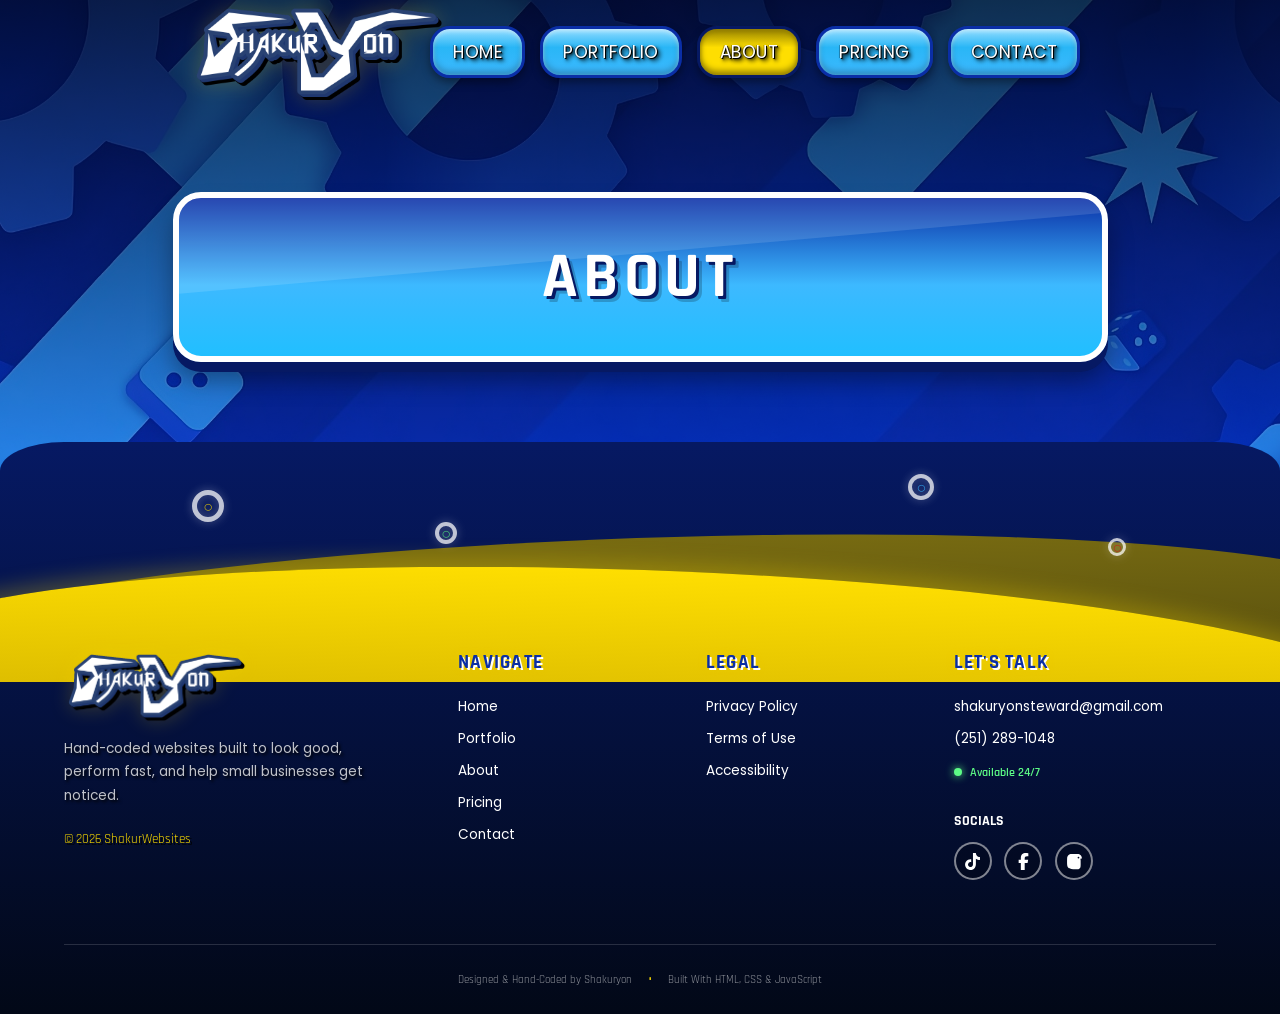
==== public/about/index.html @ 0f4ccbc7 "Merge branch 'codespace-redesigned-telegram-rjvxp4p576x3pp4q' into codespace-didactic-sniffle-qwgxp7" ====
<!DOCTYPE html>
<html lang="en">
<head>
    <meta charset="UTF-8">
    <meta name="viewport" content="width=device-width, initial-scale=1.0">
    <title>About Shak | ShakurWebsites</title>
    <meta name="description" content="Web business owned by Shakuryon 'Shak' Steward. Alabamian web developer with 5+ Years of Experience developing Front-End / Back-End Development. Contact today for personalized service.">
    <!-- Heading Font -->
     <link rel="stylesheet" href="https://fonts.googleapis.com/css2?family=Rajdhani%3Awght%40400%3B500%3B600%3B700&display=swap&utm_source=chatgpt.com">
    <!-- Body Font -->
     <link rel="stylesheet" href="https://fonts.googleapis.com/css2?family=Poppins%3Awght%40300%3B400%3B500%3B600%3B700&display=swap&utm_source=chatgpt.com">
    <!-- Tertiary Font -->
     <link href="https://fonts.googleapis.com/css2?family=Press+Start+2P&display=swap" rel="stylesheet">

    <!-- Styles -->
    <link rel="stylesheet" href="../styles.css">
    <link rel="stylesheet" href="../media.css">

    <!-- Miscellaneous -->
     <link rel="icon" href="./assets/s_logo.png">
</head>
<body>
    <div id="navbarSection">
        <div id="navbarCont" class="navbar-container">
            <div class="left-side-container">
                <div class="logo">
                    <img src="../assets/Shak-Logo.png" alt="Soul Calibur 2 styled font logo, spelling Shakuryon.">
                </div>
            </div>

            <div class="right-side-container">
                <nav>
                    <ul class="nav-links">
                        <li><a href="../">Home</a></li>
                        <li><a href="#">Portfolio</a></li>
                        <li><a href="./" class="current-nav">About</a></li>
                        <li><a href="../pricing/">Pricing</a></li>
                        <li><a href="../contact">Contact</a></li>
                    </ul>
                </nav>
            </div>
        </div>
    </div>

    <!-- ==== Title Section (For Sub-Sections) ==== -->

    <div id="titleSection">
        <div class="title-container">
            <div class="title-box">
                <h1>About</h1>
            </div>
        </div>
    </div>


<!-- =========================
     ABOUT SECTION
<!-- ==== Footer Section ==== -->

<div id="footerSection">

    <!-- ==== Decorative Green Hill Landscape ==== -->

    <div class="footer-landscape" aria-hidden="true">

        <div class="footer-hill hill-back"></div>
        <div class="footer-hill hill-front"></div>

        <div class="footer-ring ring-one">○</div>
        <div class="footer-ring ring-two">○</div>
        <div class="footer-ring ring-three">○</div>
        <div class="footer-ring ring-four">○</div>

    </div>


    <div class="footer-container">


        <!-- ==== Footer Brand ==== -->

        <div class="footer-brand">

            <div class="footer-logo">

                <img
                    src="../assets/Shak-Logo.png"
                    alt="Shakuryon logo"
                >

            </div>

            <div class="footer-brand-text">

                <p>
                    Hand-coded websites built to look good,
                    perform fast, and help small businesses
                    get noticed.
                </p>

            </div>

            <div class="footer-copyright">

                <span>
                    © 2026 ShakurWebsites
                </span>

            </div>

        </div>


        <!-- ==== Footer Navigation ==== -->

        <div class="footer-navigation">

            <div class="footer-title">
                Navigate
            </div>

            <div class="footer-links">

                <a href="../public/index.html">
                    Home
                </a>

                <a href="#">
                    Portfolio
                </a>

                <a href="#">
                    About
                </a>

                <a href="./pricing/">
                    Pricing
                </a>

                <a href="#">
                    Contact
                </a>

            </div>

        </div>


        <!-- ==== Footer Legal ==== -->

        <div class="footer-legal">

            <div class="footer-title">
                Legal
            </div>

            <div class="footer-links">

                <a href="./privacy-policy/">
                    Privacy Policy
                </a>

                <a href="./terms-of-use/">
                    Terms of Use
                </a>

                <a href="./accessibility/">
                    Accessibility
                </a>

            </div>

        </div>


        <!-- ==== Footer Contact ==== -->

        <div class="footer-contact">

            <div class="footer-title">
                Let's Talk
            </div>

            <div class="footer-contact-info">

                <a href="mailto:shakuryonsteward@gmail.com">
                    shakuryonsteward@gmail.com
                </a>

                <a href="tel:+12512891048">
                    (251) 289-1048
                </a>

                <span class="footer-availability">
                    Available 24/7
                </span>

            </div>


            <!-- ==== Socials ==== -->

            <div class="footer-social-title">
                Socials
            </div>

            <div class="footer-socials">

                <a
                    href="#"
                    aria-label="TikTok"
                    class="footer-social"
                >
                    <svg
                        xmlns="http://www.w3.org/2000/svg"
                        viewBox="0 0 448 512"
                        aria-hidden="true"
                    >
                        <path
                            fill="currentColor"
                            d="M448.5 209.9c-44 .1-87-13.6-122.8-39.2l0 178.7c0 33.1-10.1 65.4-29 92.6s-45.6 48-76.6 59.6-64.8 13.5-96.9 5.3-60.9-25.9-82.7-50.8-35.3-56-39-88.9 2.9-66.1 18.6-95.2 40-52.7 69.6-67.7 62.9-20.5 95.7-16l0 89.9c-15-4.7-31.1-4.6-46 .4s-27.9 14.6-37 27.3-14 28.1-13.9 43.9 5.2 31 14.5 43.7 22.4 22.1 37.4 26.9 31.1 4.8 46-.1 28-14.4 37.2-27.1 14.2-28.1 14.2-43.8l0-349.4 88 0c-.1 7.4 .6 14.9 1.9 22.2 3.1 16.3 9.4 31.9 18.7 45.7s21.3 25.6 35.2 34.6c19.9 13.1 43.2 20.1 67 20.1l0 87.4z"
                        />
                    </svg>
                </a>


                <a
                    href="#"
                    aria-label="Facebook"
                    class="footer-social"
                >
                    <svg
                        xmlns="http://www.w3.org/2000/svg"
                        viewBox="0 0 320 512"
                        aria-hidden="true"
                    >
                        <path
                            fill="currentColor"
                            d="M80 299.3l0 212.7 116 0 0-212.7 86.5 0 18-97.8-104.5 0 0-34.6c0-51.7 20.3-71.5 72.7-71.5 16.3 0 29.4 .4 37 1.2l0-88.7C291.4 4 256.4 0 236.2 0 129.3 0 80 50.5 80 159.4l0 42.1-66 0 0 97.8 66 0z"
                        />
                    </svg>
                </a>


                <a
                    href="#"
                    aria-label="Instagram"
                    class="footer-social"
                >
                    <svg
                        xmlns="http://www.w3.org/2000/svg"
                        viewBox="0 0 448 512"
                        aria-hidden="true"
                    >
                        <path
                            fill="currentColor"
                            d="M224.3 141a115 115 0 1 0 -.6 230 115 115 0 1 0 .6-230zm-.6 40.4a74.6 74.6 0 1 1 .6 149.2 74.6 74.6 0 1 1 -.6-149.2zm93.4-45.1a26.8 26.8 0 1 1 53.6 0 26.8 26.8 0 1 1 -53.6 0zm129.7 27.2c-1.7-35.9-9.9-67.7-36.2-93.9-26.2-26.2-58-34.4-93.9-36.2-37-2.1-147.9-2.1-184.9 0-35.8 1.7-67.6 9.9-93.9 36.1s-34.4 58-36.2 93.9c-2.1 37-2.1 147.9 0 184.9 1.7 35.9 9.9 67.7 36.2 93.9s58 34.4 93.9 36.2c37 1.7 67.7 9 93.9 9s102.7 2.6 132.1-9c19.6-7.8 34.7-22.9 42.6-42.6 11.7-29.5 9-99.5 9-132.1s2.7-102.7-9-132.1z"
                        />
                    </svg>
                </a>

            </div>

        </div>

    </div>


    <!-- ==== Footer Bottom ==== -->

    <div class="footer-bottom">

        <span>
            Designed & Hand-Coded by Shakuryon
        </span>

        <span class="footer-bottom-divider">
            •
        </span>

        <span>
            Built With HTML, CSS & JavaScript
        </span>

    </div>

</div>
    <script src="../index.js"></script> 
</body>
</html>
---- public/styles.css ----
:root {
    --theme-color: #0A2EA6;
    --dark-theme-color: #061963;
    --secondary-theme-color: #5dfb86;
    --secondary-dark-color: #001a07;
    --tertiary-theme-color: #d12120;
    --tertiary-dark-color: #420000;

    --bg-gradient1: rgba(0, 9, 44, 0.829);
    --bg-gradient2: rgba(0, 48, 204, 0.55);
    --bg-gradient3: rgba(0, 48, 204, 0.55);
    --bg-gradientGreen: #5dfb877a;
    --bg-gradientRed: #d12020c9;

    --accent-color: #3DB9FF;

    --hover-color: #fede01;
    --hover-sec-color: #948000;

    --mono-color: white;
    --ohno-color: black;

    --light-highlight-color: rgba(255,255,255,0.15);
    --dark-highlight-color: rgba(0,0,0,0.45);
    --card-bg-color: rgba(10,46,166,0.12);

    --font-heading: "Rajdhani", sans-serif;
    --font-body: "Poppins", sans-serif;
    --font-tertiary: "Press Start 2P", system-ui
}

/* Creating a custom scrollbar  */
/* ===== Scrollbar CSS ===== */
  /* Firefox */
  * {
    scrollbar-width: auto;
    scrollbar-color: var(--theme-color) var(--mono-color);
  }

  /* Chrome, Edge, and Safari */
  *::-webkit-scrollbar {
    width: 16px;
  }

  *::-webkit-scrollbar-track {
    background: var(--mono-color);
  }

  *::-webkit-scrollbar-thumb {
    background-color: var(--theme-color);
    border-radius: 10px;
    border: 3px solid var(--mono-color);
  }

*, *::before, *::after {
    box-sizing: border-box;
}

html, body {
    margin: 0;

}

/* ==== Fonts & Background(s) ==== */
h1, h2, h3 {
    font-family: var(--font-heading);
}

a {text-decoration: none;}
body {
    /* background-color: var(--secondary-color); */
    background: 
        linear-gradient(var(--bg-gradient1), var(--bg-gradient2), var(--bg-gradient3)),
        url('./assets/sonicBG.jpeg') center/cover;
    background-repeat: no-repeat;
    background-attachment: fixed;
    color: var(--mono-color);
}


/* Green Gradient Background on Hover */
body::before { 
    content: "";
    position: fixed; 
    inset: 0; 
    background: linear-gradient(
        var(--bg-gradient1),
        var(--bg-gradient1), 
        var(--bg-gradientGreen)),
        url('./assets/sonicBG.jpeg') center/cover;
    opacity: 0;
    background-repeat: no-repeat;
    background-attachment: fixed;
    transition: opacity 0.5s ease-in-out;
    pointer-events: none; 
    z-index: -1; 
}

/* Red Gradient Background on Hover */
body::after {
    content: "";
    position: fixed; 
    inset: 0; 
    background: linear-gradient(
        var(--bg-gradient1),
        var(--bg-gradient1), 
        var(--bg-gradientRed)),
        url('./assets/sonicBG.jpeg') center/cover;
    opacity: 0;
    background-repeat: no-repeat;
    background-attachment: fixed;
    transition: opacity 0.5s ease-in-out;
    pointer-events: none; 
    z-index: -1; 
}

body,footer {font-family: var(--font-body);}

hr {
    width: 70%;
}
/* ==== Nav-bar ==== */
.dropdown {
    float: left;
    overflow: hidden;

}

#navbarSection {
    position: sticky;
    top: 0;
    opacity: 1;
    z-index: 10;
    width: 100%; 
}

#navbarCont {
    transition: all 0.4s ease;
}

#navbarCont.scrolled {
    background-color: var(--dark-theme-color);
    border-radius: 0px 0px 12px 12px;
    padding: 0.25rem 0rem;
    border: 3px solid var(--accent-color);
    border-top: none; 
     
}


.navbar-container {
    top: 0px;
    display: flex;
    align-items: center;
    justify-content: center;
    z-index: 10;
    position: absolute;
    width: 100%;
}



.left-side-container {
    width: 20%;
}

.left-side-container .logo {
    height: 100px;
    width: 260px;
    display: flex;
    align-items: left;
    filter:
        drop-shadow(3px 3px 0 #000)
        drop-shadow(0 0 10px rgba(254,222,1,0.2));
}

.dropdown svg {
    transition: transform 0.3s ease;
}

.dropdown-content {
    visibility: hidden; 
    opacity: 0; 
    position: absolute;
    background-color: var(--ohno-color);
    box-shadow: 0px 8px 16px 0px rgba(0,0,0,0.2);
    z-index: 2;
    padding: 1rem;
    border-radius: 2px;
    margin: 1rem 0.1rem 0rem 0rem;
    display: flex;
    flex-direction: column;
    transition: opacity 0.3s ease, visibility 0.3s ease;
}

.dropdown-content li {
    float: none; 
    text-decoration: none;
    display: block;
    text-align: left;
    font-size: 1.2rem;
}

.dropdown:hover .dropdown-content {
    opacity: 1;
    visibility: visible;
}

.dropdown:hover svg {
    transform: rotate(180deg);
}

.nav-links {
    list-style: none;
    display: flex;
    gap: 25px;
    padding: 10px;
}

.nav-links a {
    color: var(--mono-color);
    position: relative;
    isolation: isolate; 
    overflow: hidden;
    display: block;
    text-decoration: none;
    font-size: 18px;
    text-transform: uppercase;
    text-shadow:     
        -1px 0 0 rgba(0, 0, 0, 0.25),   /* faint left shadow, keeps it grounded */
        1px 1px 0 rgb(0, 0, 0),  /* fills in the "boldness" illusion */
        2px 2px 2px rgba(0, 0, 0, 0.6),
        3px 3px 4px rgb(0, 0, 0); /* the big rightward lean/drop */
    letter-spacing: 0.5px;
    padding: 12px 26px;
    border-radius: 20px;
    background: linear-gradient(180deg, #93ddff 0%, #29B6F6 40%, var(--accent-color) 100%);
    cursor: pointer;
    box-shadow: 
        inset 0 2px 4px rgba(255, 255, 255, 0.5),
        inset 0 -4px 6px rgba(0, 0, 0, 0.25),
        0 4px 8px rgba(0, 0, 0, 0.4);
    border: 3px solid var(--theme-color);
    transition: all 0.4s ease-in-out;
}

.nav-links a.current-nav {
    border: var(--hover-sec-color);
    background: linear-gradient(180deg, var(--hover-sec-color) 0%, var(--hover-color) 40%, var(--hover-color) 100%);
    color: var(--mono-color);
    border-radius: 20px;
    box-shadow: 
        inset 0 2px 4px var(--hover-sec-color),
        inset 0 -4px 6px var(--hover-sec-color),
        0 4px 8px rgba(0, 0, 0, 0.4);
    border: 3px solid var(--dark-theme-color);
}

.nav-links a::before {
    content: '';
    position: absolute; 
    inset: 0;
    z-index: -1; 
    border-radius: inherit;
    background: linear-gradient(180deg, var(--bg-gradientGreen) 0%, var(--accent-color) 40%, var(--secondary-theme-color) 100%);
    transition: all 0.4s ease-in-out;
    opacity: 0;
}

.nav-links a::after {
    content: '';
    position: absolute; 
    inset: 0; 
    z-index: -1; 
    border-radius: inherit;
    background: linear-gradient(180deg, #4184ff79 0%, var(--tertiary-theme-color) 90%, var(--tertiary-theme-color) 100%);
    transition: all 0.4s ease-in-out;
    opacity: 0;
}

.nav-links a:hover {
    background-color: var(--hover-color);
    border: var(--hover-sec-color);
    background: linear-gradient(180deg, #ffe4aa 0%, var(--hover-color) 40%, #fff780 100%);
    color: var(--mono-color);
    border-radius: 20px;
    box-shadow: 
        inset 0 2px 4px var(--hover-sec-color),
        inset 0 -4px 6px var(--hover-sec-color),
        0 4px 8px rgba(0, 0, 0, 0.4);
    border: 3px solid var(--mono-color);
}

/* ==== Hero Section ==== */
#heroSection {
    padding-top: 12rem;
}

.hero-container {
    display: flex; 
    flex-direction: row;
    justify-content: center;
    align-items: center;
    gap: 5rem;
    width: 100%;
    height: 70vh;
}

.hero-container:has(.Lbanner-set .banner:hover) .hero-frame {
    filter: drop-shadow(0 0 25px var(--bg-gradientGreen))    /* Green glow */
             drop-shadow(0 0 45px var(--bg-gradientGreen))
             drop-shadow(8px 8px 15px rgba(0, 0, 0, 0.6));
    transition: filter 0.5s ease-in-out;
}

.hero-container:has(.Rbanner-set .banner:hover) .hero-frame {
    filter: drop-shadow(0 0 25px var(--bg-gradientRed))    /* Green glow */
             drop-shadow(0 0 45px var(--bg-gradientRed))
             drop-shadow(8px 8px 15px rgba(0, 0, 0, 0.6));
    transition: filter 0.5s ease-in-out;
}

.main-hero {
    display: flex; 
    flex-direction: column;
    align-items: center;
    justify-content: center;
    z-index: 2;

}

.hero-frame {    
    filter:
        drop-shadow(0 0 25px rgba(252, 248, 15, 0.815))
        drop-shadow(0 0 45px rgba(65, 175, 248, 0.829))
        drop-shadow(8px 8px 15px rgba(0, 0, 0, 0.6));
    }


.inner-Hframe {
    width: 800px; 
    height: 525px; 
    border: 8px dotted #000;
    clip-path: polygon(
        10% 0%,
        90% 0%,
        85% 100%,
        15% 100%
    );
    background: url('./assets/hero-abstract-bg.svg') top/cover;
    background-repeat: no-repeat;
    overflow: hidden; 
}

.inner-Hframe img {
    width: 100%; 
    height: 100%; 
    object-fit: cover; 
}

.Utagline {
    font-size: 1.8rem;
    cursor: default;
    text-shadow:
        3px 3px 0 #000,
        0 0 20px rgba(255,255,255,.2);
    letter-spacing: 0.15rem; 
    text-transform: uppercase;
}

.Ltagline {
    font-family: var(--font-tertiary);
    color: var(--hover-color);
    font-size: 2.5rem; 
    text-shadow:
        4px 4px 0 #000,
        -2px -2px 0 #000,
        2px -2px 0 #000,
        -2px 2px 0 #000; 
    /* text-transform: uppercase; */
    animation: blinking 1.5s ease-in-out infinite;
    margin-top: 2rem;
    cursor: default; 
}

.banner {
    display: flex; 
    color: #fff;
    font-weight: 600;
    font-size: 1.2rem;
    font-family: var(--font-heading);
    position: relative;
    width: 16rem;
    overflow: hidden;
    height: auto; 
    white-space: nowrap;
    text-align: center; 
    padding: 0.5rem 1.7rem;
    justify-content: center;
    border-radius: 8px; 
    letter-spacing: 0.25rem;
    cursor: pointer; 
    transition: all 0.225s ease-in-out;
    clip-path: polygon(
        5% 0%, 
        100% 0%, 
        95% 100%, 
        0% 100%);

}



.banner::before {
    content: "";
    position: absolute; 
    inset: 2px; 
    z-index: -1;
    width: auto; 
    height: auto; ;
    border-radius: 8px; 
    clip-path: inherit;

}

.Lbanner-set .banner{
    background-color: var(--secondary-theme-color);
    text-shadow: 2px 1px 4px var(--secondary-theme-color);

    clip-path: polygon(
        0% 0%, 
        95% 0%, 
        100% 100%, 
        5% 100%);
}

.Lbanner-set .banner::before {
    background: var(--secondary-dark-color);
    clip-path: inherit;
}

.banner:hover{
    transform: scale(1.40);
    filter: brightness(1.80);
}


.Lbanner-set .banner:hover {
    animation: discoGreen 0.8s ease-in-out infinite;
}

body:has(.Lbanner-set .banner:hover)::before {
    opacity: 1;
}

body:has(.Rbanner-set .banner:hover)::after {
    opacity: 1;
}

body:has(.Lbanner-set .banner:hover) #navbarCont.scrolled {
    border-color: var(--secondary-theme-color);
    background-color: var(--secondary-dark-color);
}

body:has(.Rbanner-set .banner:hover) #navbarCont.scrolled {
    border-color: var(--tertiary-theme-color);
    background-color: var(--tertiary-dark-color);
}

body:has(.Lbanner-set .banner:hover) .nav-links a::before {
    opacity: 1; 
}

body:has(.Rbanner-set .banner:hover) .nav-links a::after {
    opacity: 1; 
}



.Rbanner-set .banner:hover {animation: discoRed 0.8s ease-in-out infinite;}

.Rbanner-set .banner {
    background-color: var(--tertiary-theme-color);
    text-shadow: 2px 1px 4px var(--tertiary-theme-color)}
.Rbanner-set .banner::before {background-color: var(--tertiary-dark-color)}

/* ==== Services Section ==== */

#servicesSection {
    margin-top: 12rem;
    padding-top: 8rem;
    border-top: 30px dotted var(--hover-color); 
    overflow: hidden;
}


.services-container {
    display: flex;
    flex-direction: column;
    align-items: center;
    justify-content: center;
    width: 100%;
}


/* ==== Services Introduction ==== */

.services-content {
    display: flex;
    flex-direction: column;
    align-items: center;
    justify-content: center;
    width: 80%;
    max-width: 1100px;
    text-align: center;
    margin-bottom: 5rem;
}


.services-topper {
    font-family: var(--font-tertiary);
    color: var(--hover-color);
    font-size: 1rem;
    letter-spacing: 0.15rem;
    text-shadow:
        2px 2px 0 #000,
        0 0 10px var(--hover-color);
    margin-bottom: 1rem;
}


.services-title {
    font-family: var(--font-heading);
    font-size: 2rem;
    text-transform: uppercase;
    letter-spacing: 0.15rem;
    text-shadow:
        3px 3px 0 #000,
        0 0 20px rgba(61, 185, 255, 0.5);
}


.services-title h2 {
    margin: 0;
}


.services-text {
    max-width: 850px;
    font-size: 1.3rem;
    line-height: 1.8;
    text-shadow:
        2px 2px 3px #000;
}

.services-text span {
    color: var(--hover-color);
    cursor: help;
    transition: color 0.3s ease-in-out;
}

.cajun-helpbox {
    position: absolute; 
    left: 60%;
    display: block;
    opacity: 0; 

    width: 500px;
    padding: 12px;

    background: var(--ohno-color);
    color: white;
    border-radius: 8px;
    transition: opacity 0.5s ease, visibility 0.5s ease;
}

.services-text span:hover {
    color: var(--tertiary-theme-color);
}

.services-text span:hover .cajun-helpbox {
    opacity: 1;
}

.cajun-helpbox:hover {
    visibility: hidden; 
}

/* ==== Services Cards ==== */

.services-card-group {
    display: flex;
    flex-direction: row;
    flex-wrap: wrap;
    justify-content: center;
    align-items: stretch;
    gap: 2rem;
    width: 90%;
    max-width: 1250px;
}


.services-item {
    display: flex;
    flex: 1 1 320px;
    max-width: 370px;
    min-height: 360px;
    position: relative;
}


.services-link {
    position: relative;
    isolation: isolate;
    overflow: hidden;

    display: flex;
    flex-direction: column;
    align-items: flex-start;
    justify-content: flex-start;

    width: 100%;
    padding: 2rem;

    border: 4px solid var(--accent-color);
    border-radius: 20px;

    background:
        linear-gradient(
            145deg,
            rgba(10, 46, 166, 0.95),
            rgba(6, 25, 99, 0.97)
        );

    box-shadow:
        inset 0 2px 5px rgba(255,255,255,0.35),
        inset 0 -6px 10px rgba(0,0,0,0.35),
        0 8px 20px rgba(0,0,0,0.5);

    transition:
        transform 0.35s ease-in-out,
        border-color 0.35s ease-in-out,
        box-shadow 0.35s ease-in-out;
}


.services-link:hover {
    transform: translateY(-12px) scale(1.025);

    border-color: var(--hover-color);

    box-shadow:
        inset 0 2px 5px rgba(255,255,255,0.4),
        inset 0 -6px 10px rgba(0,0,0,0.35),
        0 0 15px var(--accent-color),
        0 0 35px rgba(61,185,255,0.45),
        0 12px 25px rgba(0,0,0,0.6);
}


/* ==== Card Icon ==== */

.services-icon-wrapper {
    display: flex;
    align-items: center;
    justify-content: center;

    width: 65px;
    height: 65px;

    margin-bottom: 1.5rem;

    border: 3px solid var(--mono-color);
    border-radius: 15px;

    background:
        linear-gradient(
            145deg,
            var(--accent-color),
            var(--theme-color)
        );

    box-shadow:
        inset 0 2px 4px rgba(255,255,255,0.55),
        inset 0 -4px 5px rgba(0,0,0,0.3),
        0 5px 12px rgba(0,0,0,0.45);

    transform: rotate(-4deg);

    transition:
        transform 0.35s ease-in-out,
        background 0.35s ease-in-out;
}


.services-link:hover .services-icon-wrapper {
    transform: rotate(4deg) scale(1.12);

    background:
        linear-gradient(
            145deg,
            var(--hover-color),
            #f6b900
        );
}


.services-icon {
    font-family: var(--font-heading);
    font-size: 2rem;
    font-weight: 700;
    color: var(--mono-color);

    text-shadow:
        2px 2px 0 #000,
        0 0 8px rgba(255,255,255,0.5);
}


/* ==== Card Content ==== */

.services-card-content {
    position: relative;
    z-index: 2;
}


.services-h3 {
    font-size: 1.7rem;
    margin: 0 0 1rem 0;

    text-transform: uppercase;
    letter-spacing: 0.08rem;

    text-shadow:
        3px 3px 0 #000,
        0 0 10px rgba(61,185,255,0.35);
}


.services-item-text {
    font-size: 0.95rem;
    line-height: 1.7;
    margin: 0 0 1.5rem 0;

    text-shadow:
        2px 2px 3px rgba(0,0,0,0.8);
}


.services-fake-link {
    display: inline-block;

    color: var(--hover-color);

    font-family: var(--font-heading);
    font-weight: 700;
    font-size: 1rem;

    letter-spacing: 0.1rem;
    text-transform: uppercase;

    text-shadow:
        2px 2px 0 #000;

    transition:
        transform 0.3s ease,
        color 0.3s ease;
}


.services-link:hover .services-fake-link {
    color: var(--mono-color);
    transform: translateX(8px);
}


/* ==== Card Background Effects ==== */

.services-background {
    position: absolute;
    inset: 0;

    overflow: hidden;

    z-index: -1;

    pointer-events: none;
}


.services-glow {
    position: absolute;

    width: 250px;
    height: 250px;

    right: -100px;
    bottom: -120px;

    border-radius: 50%;

    background:
        radial-gradient(
            circle,
            var(--accent-color),
            transparent 70%
        );

    opacity: 0.25;

    transition:
        transform 0.5s ease,
        opacity 0.5s ease;
}


.services-link:hover .services-glow {
    transform: scale(1.6);
    opacity: 0.5;
}


.services-ring {
    position: absolute;

    width: 180px;
    height: 180px;

    right: -80px;
    top: -80px;

    border: 3px solid var(--secondary-theme-color);
    border-radius: 50%;

    opacity: 0.15;

    transition:
        transform 0.6s ease,
        opacity 0.6s ease;
}


.services-link:hover .services-ring {
    transform: rotate(180deg) scale(1.25);
    opacity: 0.4;
}


/* ==== Sonic-Style Decorative Sparks ==== */

.services-spark {
    position: absolute;

    color: var(--mono-color);

    font-family: var(--font-heading);
    font-weight: 700;

    opacity: 0.4;

    text-shadow:
        0 0 8px var(--accent-color);

    transition:
        transform 0.5s ease,
        opacity 0.5s ease;
}


.spark-one {
    top: 20%;
    right: 15%;
    font-size: 1.4rem;
}


.spark-two {
    bottom: 15%;
    right: 25%;
    font-size: 1rem;
}


.spark-three {
    top: 45%;
    right: 8%;
    font-size: 1.5rem;
}


.services-link:hover .services-spark {
    opacity: 1;
}


.services-link:hover .spark-one {
    transform: translate(8px, -12px) scale(1.3);
}


.services-link:hover .spark-two {
    transform: translate(-8px, 10px) scale(1.5);
}


.services-link:hover .spark-three {
    transform: translate(10px, -5px) scale(1.4);
}


/* ==== Services Button ==== */

.services-button-container {
    display: flex;
    align-items: center;
    justify-content: center;

    margin-top: 4rem;
}


.services-button, .about-button {
    display: block;

    padding: 1rem 2rem;

    color: var(--mono-color);

    font-family: var(--font-heading);
    font-size: 1.2rem;
    font-weight: 700;

    text-transform: uppercase;
    text-decoration: none;
    letter-spacing: 0.12rem;

    border: 3px solid var(--theme-color);
    border-radius: 20px;

    background:
        linear-gradient(
            180deg,
            #93ddff 0%,
            #29B6F6 40%,
            var(--accent-color) 100%
        );

    box-shadow:
        inset 0 2px 4px rgba(255,255,255,0.5),
        inset 0 -4px 6px rgba(0,0,0,0.25),
        0 5px 10px rgba(0,0,0,0.45);

    text-shadow:
        2px 2px 0 #000;

    transition:
        transform 0.3s ease-in-out,

        border-color 0.3s ease-in-out,
        box-shadow 0.3s ease-in-out;
}


.services-button:hover, .about-button:hover {
    transform: scale(1.08);

    border-color: var(--mono-color);

    background:
        linear-gradient(
            180deg,
            #ffe4aa 0%,
            var(--hover-color) 40%,
            #fff780 100%
        );

    box-shadow:
        inset 0 2px 4px var(--hover-sec-color),
        inset 0 -4px 6px var(--hover-sec-color),
        0 0 15px var(--accent-color),
        0 6px 15px rgba(0,0,0,0.5);
}

/* ==== Performance Section ==== */

#performanceSection {
    margin-top: 10rem;
    padding: 6rem 0rem;
    overflow: hidden;
}


.performance-container {
    display: flex;
    flex-direction: row;
    justify-content: center;
    align-items: center;

    gap: 6rem;

    width: 90%;
    max-width: 1400px;

    margin: 0 auto;
}


/* ==== Performance Stats / Image ==== */

.performance-stats-group {
    display: flex;
    flex-direction: column;
    align-items: center;
    justify-content: center;

    flex: 1;

    min-width: 0;
}


.performance-stats {
    display: flex;
    flex-direction: row;
    justify-content: center;
    align-items: stretch;

    width: 100%;

    margin-bottom: 2rem;
}


.performance-stat {
    display: flex;
    flex-direction: column;
    align-items: center;
    justify-content: center;

    flex: 1;

    padding: 1rem;

    border-right: 2px solid var(--accent-color);

    text-align: center;
}


.performance-stat:last-child {
    border-right: none;
}


.performance-number {
    font-family: var(--font-heading);

    font-size: 2rem;
    font-weight: 700;

    color: var(--hover-color);

    text-shadow:
        3px 3px 0 #000,
        0 0 12px var(--hover-color);
}


.performance-desc {
    margin-top: 0.3rem;

    font-size: 0.75rem;
    font-weight: 600;

    letter-spacing: 0.08rem;

    text-transform: uppercase;

    text-shadow:
        2px 2px 3px #000;
}


/* ==== Performance Screenshot ==== */

.performance-picture {
    position: relative;

    width: 100%;
    max-width: 630px;

    padding: 10px;

    background:
        linear-gradient(
            135deg,
            var(--accent-color),
            var(--theme-color),
            var(--secondary-theme-color)
        );

    clip-path: polygon(
        4% 0%,
        96% 0%,
        100% 6%,
        100% 94%,
        96% 100%,
        4% 100%,
        0% 94%,
        0% 6%
    );

    filter:
        drop-shadow(0 0 15px rgba(61,185,255,0.5))
        drop-shadow(8px 8px 12px rgba(0,0,0,0.6));

    transition:
        transform 0.4s ease-in-out,
        filter 0.4s ease-in-out;
}


.performance-picture:hover {
    transform: scale(1.025);

    filter:
        drop-shadow(0 0 20px var(--secondary-theme-color))
        drop-shadow(0 0 40px rgba(61,185,255,0.5))
        drop-shadow(10px 10px 15px rgba(0,0,0,0.7));
}


.performance-picture img {
    display: block;

    width: 100%;
    height: auto;

    object-fit: cover;

    border: 4px solid #000;

    clip-path: inherit;
}


/* ==== Screenshot Overlay ==== */

.performance-picture-overlay {
    position: absolute;

    left: 30px;
    bottom: 25px;

    padding: 0.5rem 1rem;

    font-family: var(--font-tertiary);
    font-size: 0.65rem;

    color: var(--mono-color);

    background-color: rgba(0,0,0,0.8);

    border: 2px solid var(--secondary-theme-color);

    box-shadow:
        0 0 10px rgba(93,251,134,0.6);

    opacity: 0;

    transform: translateY(10px);

    transition:
        opacity 0.3s ease,
        transform 0.3s ease;
}


.performance-picture:hover .performance-picture-overlay {
    opacity: 1;

    transform: translateY(0);
}


/* ==== Performance Content ==== */

.performance-content {
    display: flex;
    flex-direction: column;

    align-items: flex-start;
    justify-content: center;

    flex: 1;

    max-width: 600px;
}


.performance-topper {
    font-family: var(--font-tertiary);

    color: var(--hover-color);

    font-size: 1rem;

    letter-spacing: 0.15rem;

    text-shadow:
        2px 2px 0 #000,
        0 0 10px var(--hover-color);

    margin-bottom: 1rem;
}


.performance-title {
    font-family: var(--font-heading);

    font-size: 2rem;

    line-height: 1.1;

    text-transform: uppercase;

    letter-spacing: 0.1rem;

    text-shadow:
        3px 3px 0 #000,
        0 0 20px rgba(61,185,255,0.4);
}


.performance-title h2 {
    margin: 0;
}


.performance-highlight {
    display: block;

    color: var(--secondary-theme-color);

    text-shadow:
        3px 3px 0 #000,
        0 0 15px rgba(93,251,134,0.55);
}


.performance-text {
    margin-top: 1.5rem;

    font-size: 1.3rem;

    line-height: 1.8;

    text-shadow:
        2px 2px 3px #000;
}


/* ==== Performance List ==== */

.performance-list {
    display: flex;
    flex-direction: column;

    width: 100%;

    margin-top: 1.5rem;

    gap: 1rem;
}


.performance-list-item {
    display: flex;
    flex-direction: row;

    align-items: center;

    gap: 1rem;

    padding: 1rem;

    background:
        linear-gradient(
            90deg,
            rgba(10,46,166,0.7),
            rgba(6,25,99,0.4)
        );

    border-left: 4px solid var(--accent-color);

    box-shadow:
        0 4px 10px rgba(0,0,0,0.35);

    transition:
        transform 0.3s ease-in-out,
        border-color 0.3s ease-in-out,
        background 0.3s ease-in-out;
}


.performance-list-item:hover {
    transform: translateX(10px);

    border-color: var(--secondary-theme-color);

    background:
        linear-gradient(
            90deg,
            rgba(93,251,134,0.3),
            rgba(6,25,99,0.5)
        );

    box-shadow:
        0 0 15px rgba(93,251,134,0.25);
}


.performance-list-item p {
    margin: 0;

    font-size: 0.9rem;

    line-height: 1.5;

    text-shadow:
        2px 2px 3px #000;
}


/* ==== Performance Icons ==== */

.performance-icon {
    display: flex;

    align-items: center;
    justify-content: center;

    flex-shrink: 0;

    width: 45px;
    height: 45px;

    border: 2px solid var(--accent-color);

    border-radius: 50%;

    color: var(--hover-color);

    font-family: var(--font-heading);

    font-size: 1.4rem;
    font-weight: 700;

    background:
        radial-gradient(
            circle,
            var(--theme-color),
            var(--dark-theme-color)
        );

    box-shadow:
        inset 0 2px 4px rgba(255,255,255,0.25),
        0 0 10px rgba(61,185,255,0.35);

    transition:
        transform 0.3s ease-in-out,
        border-color 0.3s ease-in-out;
}


.performance-list-item:hover .performance-icon {
    transform: rotate(360deg) scale(1.1);

    border-color: var(--secondary-theme-color);
}


/* ==== Performance Button ==== */

.performance-button-container {
    display: flex;

    margin-top: 2rem;
}


.performance-button {
    display: block;

    padding: 1rem 2rem;

    color: var(--mono-color);

    font-family: var(--font-heading);

    font-size: 1.2rem;
    font-weight: 700;

    text-decoration: none;
    text-transform: uppercase;

    letter-spacing: 0.1rem;

    border: 3px solid var(--bg-gradientGreen);

    border-radius: 20px;

    background:
        linear-gradient(
            180deg,
            var(--secondary-theme-color),
            var(--bg-gradientGreen)
        );

    box-shadow:
        inset 0 2px 4px rgba(255,255,255,0.5),
        inset 0 -4px 6px rgba(0,0,0,0.3),
        0 5px 10px rgba(0,0,0,0.45);

    text-shadow:
        2px 2px 0 #000;

    transition:
        transform 0.3s ease-in-out,
        filter 0.3s ease-in-out,
        border-color 0.3s ease-in-out,
        background 0.3s ease-in-out;

}


.performance-button:hover {
    transform: scale(1.08);

    border-color: var(--mono-color);

    background:
        linear-gradient(
            180deg,
            #ffe4aa 0%,
            var(--hover-color) 40%,
            #fff780 100%
        );
    box-shadow:
        inset 0 2px 4px rgba(255,255,255,0.6),
        inset 0 -4px 6px rgba(0,0,0,0.35),
        0 0 15px var(--secondary-theme-color),
        0 6px 15px rgba(0,0,0,0.5);
}

/* ==== Pricing Section ==== */

#pricingSection {
    position: relative;
    padding-top: 8rem;

    overflow: hidden;
}


/* ==== Main Container ==== */

.pricing-container {
    display: flex;
    flex-direction: column;

    width: 90%;
    max-width: 1300px;

    margin: 0 auto;
}


/* ==== Pricing Header ==== */

.pricing-content {
    display: flex;
    flex-direction: row;

    align-items: center;
    justify-content: center;
    text-align: center; 
    gap: 3rem;

    margin-bottom: 4rem;
}


.pricing-heading {
    display: flex;
    flex-direction: column;

    max-width: 750px;
}


.pricing-topper {
    margin-bottom: 1rem;
    font-family: var(--font-tertiary);
    font-size: 1rem;

    letter-spacing: 0.15rem;

    color: var(--hover-color);

    text-shadow:
        2px 2px 0 #000,
        0 0 12px var(--hover-color);
}


.pricing-title {
    font-family: var(--font-heading);

    font-size: 2rem;

    line-height: 1.1;

    text-transform: uppercase;

    letter-spacing: 0.08rem;

    text-shadow:
        3px 3px 0 #000,
        0 0 15px rgba(255,0,0,0.25);
}


.pricing-title h2 {
    margin: 0;
}


.pricing-highlight {
    display: block;

    color: var(--tertiary-theme-color);

    text-shadow:
        3px 3px 0 #000,
        0 0 15px var(--tertiary-theme-color);
}


.pricing-text {
    margin-top: 1.5rem;

    max-width: 700px;

    font-size: 1.3rem;

    line-height: 1.8;

    text-shadow:
        2px 2px 3px #000;
}



/* ==== Card Group ==== */

.pricing-card-group {
    display: flex;
    flex-direction: row;

    align-items: stretch;
    justify-content: center;

    gap: 3rem;

    width: 100%;
}


/* ==== Individual Cards ==== */

.pricing-card {
    position: relative;

    display: flex;
    flex-direction: column;

    flex: 1;

    padding: 3rem 2.5rem;

    min-width: 0;

    overflow: hidden;

    border: 3px solid;

    background:
        linear-gradient(
            145deg,
            rgba(10,46,166,0.95),
            rgba(3,16,68,0.98)
        );

    box-shadow:
        8px 8px 0 rgba(0,0,0,0.6),
        inset 0 0 30px rgba(0,0,0,0.25);

    transition:
        transform 0.4s ease,
        box-shadow 0.4s ease,
        border-color 0.4s ease;
}


.pricing-card:hover {
    transform:
        translateY(-12px);

    box-shadow:
        10px 18px 0 rgba(0,0,0,0.55),
        0 0 25px rgba(255,220,50,0.2),
        inset 0 0 30px rgba(0,0,0,0.2);
}


/* ==== Free Card ==== */

.free-card {
    border-color: var(--mono-color);

    background:
        linear-gradient(
            145deg,
            rgba(25,25,30,0.95),
            rgba(5,5,10,0.98)
        );
}


.free-card:hover {
    border-color: var(--hover-color);
}


/* ==== Maintenance Card ==== */

.maintenance-card {
    border-color: var(--tertiary-theme-color);

    background:
        linear-gradient(
            145deg,
            rgba(166,15,20,0.95),
            rgba(65,4,8,0.98)
        );

    box-shadow:
        8px 8px 0 rgba(0,0,0,0.6),
        0 0 20px rgba(255,0,0,0.2),
        inset 0 0 35px rgba(0,0,0,0.25);
}


.maintenance-card:hover {
    border-color: var(--hover-color);

    box-shadow:
        10px 18px 0 rgba(0,0,0,0.55),
        0 0 25px rgba(255,220,50,0.4),
        0 0 50px rgba(255,0,0,0.25),
        inset 0 0 30px rgba(0,0,0,0.2);
}


/* ==== Popular Ribbon ==== */

.popular-ribbon {
    position: absolute;

    top: 25px;
    right: -45px;

    width: 170px;

    padding: 0.5rem 0;

    text-align: center;

    font-family: var(--font-heading);

    font-size: 0.7rem;
    font-weight: 700;

    letter-spacing: 0.08rem;

    color: #000;

    background-color: var(--hover-color);

    box-shadow:
        0 3px 8px rgba(0,0,0,0.5);

    transform: rotate(45deg);

    z-index: 5;
}


.popular-ribbon span {
    text-shadow:
        none;
}


/* ==== Sparkles ==== */

.sparkle {
    position: absolute;

    color: var(--hover-color);

    font-size: 1.5rem;

    text-shadow:
        0 0 10px var(--hover-color);

    animation:
        pricingSparkle 2s ease-in-out infinite;
}


.sparkle-one {
    top: 15%;
    right: 8%;

    animation-delay: 0s;
}


.sparkle-two {
    top: 38%;
    right: 5%;

    font-size: 0.9rem;

    animation-delay: 0.4s;
}


.sparkle-three {
    bottom: 25%;
    left: 7%;

    font-size: 1rem;

    animation-delay: 0.8s;
}


.sparkle-four {
    bottom: 12%;
    right: 15%;

    font-size: 0.8rem;

    animation-delay: 1.2s;
}


@keyframes pricingSparkle {

    0%,
    100% {
        opacity: 0.35;

        transform:
            scale(0.8)
            rotate(0deg);
    }

    50% {
        opacity: 1;

        transform:
            scale(1.35)
            rotate(180deg);
    }
}


/* ==== Package ==== */

.pricing-package {
    display: flex;
    flex-direction: column;

    margin-bottom: 1.5rem;
}


.package-label {
    font-family: var(--font-tertiary);

    font-size: 0.7rem;

    letter-spacing: 0.12rem;

    color: var(--hover-color);

    text-shadow:
        2px 2px 0 #000;
}


.pricing-package h3 {
    margin: 0.5rem 0 0 0;

    font-family: var(--font-heading);

    font-size: 2rem;

    text-transform: uppercase;

    letter-spacing: 0.08rem;

    text-shadow:
        3px 3px 0 #000;
}


/* ==== Description ==== */

.pricing-description {
    min-height: 100px;

    margin-bottom: 1rem;
}


.pricing-description p {
    margin: 0;

    font-size: 0.9rem;

    line-height: 1.6;

    text-shadow:
        2px 2px 3px #000;
}


/* ==== Price ==== */

.pricing-price {
    display: flex;
    flex-direction: row;

    align-items: baseline;

    gap: 0.5rem;

    margin: 1rem 0 2rem;

    padding-bottom: 1.5rem;

    border-bottom: 2px solid rgba(255,255,255,0.25);
}


.price-number {
    font-family: var(--font-heading);

    font-size: 4rem;
    font-weight: 700;

    line-height: 1;

    color: var(--mono-color);

    text-shadow:
        4px 4px 0 #000,
        0 0 15px rgba(255,255,255,0.25);
}


.maintenance-card .price-number {
    color: var(--hover-color);

    text-shadow:
        4px 4px 0 #000,
        0 0 15px var(--hover-color);
}


.price-duration {
    font-family: var(--font-heading);

    font-size: 0.85rem;
    font-weight: 700;

    letter-spacing: 0.08rem;

    color: var(--mono-color);
}


/* ==== Pricing List ==== */

.pricing-list {
    display: flex;
    flex-direction: column;

    gap: 0.9rem;

    flex-grow: 1;
}


.pricing-list-item {
    display: flex;
    flex-direction: row;

    align-items: center;

    gap: 0.8rem;

    font-size: 0.85rem;

    line-height: 1.4;

    text-shadow:
        2px 2px 3px #000;
}


.pricing-check {
    display: flex;

    align-items: center;
    justify-content: center;

    flex-shrink: 0;

    width: 24px;
    height: 24px;

    border: 2px solid var(--hover-color);

    border-radius: 50%;

    color: var(--hover-color);

    font-size: 0.8rem;
    font-weight: 700;

    background-color: rgba(0,0,0,0.35);

    box-shadow:
        0 0 7px rgba(255,220,50,0.25);
}


/* ==== Card Note ==== */

.pricing-card-note {
    margin-top: 2rem;

    padding-top: 1rem;

    border-top: 1px solid rgba(255,255,255,0.2);

    font-size: 0.7rem;

    line-height: 1.5;

    color: rgba(255,255,255,0.7);

    text-shadow:
        1px 1px 2px #000;
}


.maintenance-note {
    color: var(--hover-color);

    font-weight: 600;
}


/* ==== Buttons ==== */

.pricing-button-container {
    display: flex;

    margin-top: 2rem;
}


.pricing-button {
    display: block;

    width: 100%;

    padding: 1rem;

    text-align: center;

    font-family: var(--font-heading);

    font-size: 1rem;
    font-weight: 700;

    letter-spacing: 0.08rem;

    text-decoration: none;
    text-transform: uppercase;

    border: 3px solid;

    border-radius: 12px;

    transition:
        transform 0.3s ease,
        filter 0.3s ease,
        box-shadow 0.3s ease;
}


.free-button {
    color: var(--mono-color);

    border-color: var(--mono-color);

    background:
        linear-gradient(
            180deg,
            #33333a,
            #111115
        );

    box-shadow:
        inset 0 2px 4px rgba(255,255,255,0.2),
        0 5px 10px rgba(0,0,0,0.4);

    text-shadow:
        2px 2px 0 #000;
}


.free-button:hover {
    color: #000;

    border-color: var(--hover-color);

    background:
        linear-gradient(
            180deg,
            var(--hover-color),
            #b89c00
        );

    transform: scale(1.04);

    box-shadow:
        0 0 15px var(--hover-color),
        0 5px 12px rgba(0,0,0,0.5);

    text-shadow: none;
}


.maintenance-button {
    color: #000;

    border-color: var(--hover-color);

    background:
        linear-gradient(
            180deg,
            var(--hover-color),
            #b89c00
        );

    box-shadow:
        inset 0 2px 4px rgba(255,255,255,0.5),
        inset 0 -4px 6px rgba(0,0,0,0.25),
        0 5px 12px rgba(0,0,0,0.45);

    text-shadow: none;
}


.maintenance-button:hover {
    transform: scale(1.05);

    filter: brightness(1.15);

    border-color: var(--mono-color);

    box-shadow:
        0 0 20px var(--hover-color),
        0 0 35px rgba(255,0,0,0.35),
        0 5px 15px rgba(0,0,0,0.5);
}

/* ==== Footer Section ==== */

#footerSection {
    position: relative;

    display: flex;
    flex-direction: column;

    margin-top: 5rem;
    padding-top: 13rem;

    overflow: hidden;

    background:
        linear-gradient(
            180deg,
            var(--dark-theme-color),
            #020817
        );

    border-radius: 5% 5% 0px 0px;
    color: var(--mono-color);
}


/* ==== Footer Landscape ==== */

.footer-landscape {
    position: absolute;

    top: 0;
    left: 0;

    width: 100%;
    height: 15rem;

    overflow: hidden;
    pointer-events: none;
}


/* ==== Back Hill ==== */

.footer-hill {
    position: absolute;

    left: -10%;

    width: 120%;

    border-radius: 50% 50% 0 0;
}


.hill-back {
    top: 6rem;

    height: 12rem;

    background:
        linear-gradient(
            180deg,
            var(--hover-sec-color),
            #625500
        );

    opacity: 0.8;

    transform:
        rotate(-2deg);
}


/* ==== Front Hill ==== */

.hill-front {
    top: 8rem;

    height: 14rem;

    background:
        linear-gradient(
            180deg,
            var(--hover-color),
            #c9a900
        );

    box-shadow:
        0 -8px 20px rgba(254,222,1,0.25);

    transform:
        rotate(2deg);
}


/* ==== Decorative Rings ==== */

.footer-ring {
    position: absolute;

    z-index: 3;

    display: flex;

    align-items: center;
    justify-content: center;

    width: 32px;
    height: 32px;

    border: 5px solid var(--mono-color);

    border-radius: 50%;

    color: transparent;

    opacity: 0.75;

    filter:
        drop-shadow(0 0 5px rgba(255,255,255,0.4));

    animation:
        footerRingFloat 3s ease-in-out infinite;
}


.ring-one {
    top: 3rem;
    left: 15%;
    color: var(--hover-color);
    animation-delay: 0s;
}


.ring-two {
    top: 5rem;
    left: 34%;

    width: 22px;
    height: 22px;

    border-width: 4px;
    color: var(--secondary-theme-color);

    animation-delay: 0.7s;
}


.ring-three {
    top: 2rem;
    right: 27%;

    width: 26px;
    height: 26px;

    border-width: 4px;
    color: var(--accent-color);
    animation-delay: 1.2s;
}


.ring-four {
    top: 6rem;
    right: 12%;

    width: 18px;
    height: 18px;

    border-width: 3px;

    animation-delay: 1.8s;
    color: var(--tertiary-theme-color);
}


@keyframes footerRingFloat {

    0%,
    100% {
        transform:
            translateY(0)
            rotate(0deg);
    }

    50% {
        transform:
            translateY(-10px)
            rotate(180deg);
    }

}


/* ==== Footer Container ==== */

.footer-container {
    position: relative;
    z-index: 10;

    display: flex;
    flex-direction: row;

    align-items: flex-start;
    justify-content: space-between;

    gap: 4rem;

    width: 90%;
    max-width: 1350px;

    margin: 0 auto;

    padding-bottom: 4rem;
}


/* ==== Footer Brand ==== */

.footer-brand {
    display: flex;
    flex-direction: column;

    flex: 1.4;

    gap: 1rem;

    max-width: 330px;
}


.footer-logo {
    display: flex;

    align-items: center;
}


.footer-logo img {
    width: 180px;

    height: auto;

    filter:
        drop-shadow(3px 3px 0 #000)
        drop-shadow(0 0 10px rgba(254,222,1,0.2));
}


.footer-brand-text {
    font-size: 0.85rem;

    line-height: 1.7;

    color: rgba(255,255,255,0.75);

    text-shadow:
        2px 2px 3px #000;
}


.footer-brand-text p {
    margin: 0;
}


.footer-copyright {
    margin-top: 0.5rem;

    font-family: var(--font-heading);

    font-size: 0.8rem;

    color: var(--hover-color);

    text-shadow:
        2px 2px 0 #000;
}


/* ==== Footer Titles ==== */

.footer-title {
    margin-bottom: 1.4rem;

    font-family: var(--font-heading);

    font-size: 1.2rem;
    font-weight: 700;

    letter-spacing: 0.08rem;

    text-transform: uppercase;

    color: var(--theme-color);

    text-shadow:
        2px 2px 0 var(--mono-color),
        0 0 8px rgba(254,222,1,0.25);
}


/* ==== Navigation / Legal ==== */

.footer-navigation,
.footer-legal {
    display: flex;
    flex-direction: column;

    flex: 0.7;
}


.footer-links {
    display: flex;
    flex-direction: column;

    gap: 0.75rem;
}


.footer-links a {
    position: relative;

    width: fit-content;

    font-family: var(--font-body);

    font-size: 0.85rem;

    color: var(--mono-color);

    text-decoration: none;

    transition:
        color 0.25s ease,
        transform 0.25s ease;
}


.footer-links a::before {
    content: "›";

    position: absolute;

    left: -15px;

    opacity: 0;

    color: var(--hover-color);

    transition:
        opacity 0.25s ease,
        left 0.25s ease;
}


.footer-links a:hover {
    color: var(--hover-color);

    transform:
        translateX(5px);
}


.footer-links a:hover::before {
    left: -12px;

    opacity: 1;
}


/* ==== Contact ==== */

.footer-contact {
    display: flex;
    flex-direction: column;

    flex: 1;

    min-width: 250px;
}


.footer-contact-info {
    display: flex;
    flex-direction: column;

    gap: 0.7rem;
}


.footer-contact-info a {
    width: fit-content;

    color: var(--mono-color);

    font-size: 0.85rem;

    text-decoration: none;

    transition:
        color 0.25s ease;
}


.footer-contact-info a:hover {
    color: var(--hover-color);
}


.footer-availability {
    display: flex;

    align-items: center;

    gap: 0.5rem;

    margin-top: 0.3rem;

    font-family: var(--font-heading);

    font-size: 0.75rem;

    font-weight: 600;

    color: var(--secondary-theme-color);
}


.footer-availability::before {
    content: "";

    width: 8px;
    height: 8px;

    border-radius: 50%;

    background-color: var(--secondary-theme-color);

    box-shadow:
        0 0 8px var(--secondary-theme-color);

    animation:
        availabilityPulse 1.8s ease-in-out infinite;
}


@keyframes availabilityPulse {

    0%,
    100% {
        opacity: 0.45;

        transform: scale(0.85);
    }

    50% {
        opacity: 1;

        transform: scale(1.15);
    }

}


/* ==== Socials ==== */

.footer-social-title {
    margin-top: 2rem;
    margin-bottom: 0.8rem;

    font-family: var(--font-heading);

    font-size: 0.85rem;
    font-weight: 700;

    text-transform: uppercase;

    color: var(--mono-color);
}


.footer-socials {
    display: flex;
    flex-direction: row;

    align-items: center;

    gap: 0.8rem;
}


.footer-social {
    display: flex;

    align-items: center;
    justify-content: center;

    width: 38px;
    height: 38px;

    border: 2px solid rgba(255,255,255,0.5);

    border-radius: 50%;

    color: var(--mono-color);

    background-color: rgba(0,0,0,0.2);

    transition:
        color 0.3s ease,
        border-color 0.3s ease,
        transform 0.3s ease,
        box-shadow 0.3s ease;
}


.footer-social svg {
    width: 17px;
    height: 17px;
}


.footer-social:hover {
    color: var(--hover-color);

    border-color: var(--hover-color);

    transform:
        translateY(-5px)
        rotate(-8deg);

    box-shadow:
        0 0 12px rgba(254,222,1,0.4);
}


/* ==== Footer Bottom ==== */

.footer-bottom {
    position: relative;
    z-index: 10;
    display: flex;
    flex-direction: row;
    align-items: center;
    justify-content: center;
    gap: 1rem;
    width: 90%;
    max-width: 1350px;
    margin: 0 auto;
    padding: 1.5rem 0;
    border-top: 1px solid rgba(255,255,255,0.15);
    font-family: var(--font-heading);
    font-size: 0.7rem;
    text-align: center;
    color: rgba(255,255,255,0.55);
}


.footer-bottom-divider {
    color: var(--hover-color);
    font-size: 1rem;
}

/* ======================================= */
/* ==== MISCELLANEOUS SECTIONS ==== */


/* ======================================= */
/* ===== PAGE TITLE SECTION =============== */
/* ======================================= */

#titleSection {
    width: 100%;
    padding-top: 12rem;

    display: flex;
    justify-content: center;
    align-items: center;

    position: relative;
}


/* ===== PAGE TITLE CONTAINER ============= */

.title-container {
    width: 100%;
    max-width: 1100px;

    display: flex;
    justify-content: center;
    align-items: center;
}


/* ===== PAGE TITLE CARD ================== */

.title-box {
    width: 85%;
    min-height: 170px;

    padding: 2rem 3rem;

    display: flex;
    justify-content: center;
    align-items: center;

    position: relative;

    background:
        linear-gradient(
            180deg,
            var(--theme-color) 0%,
            var(--accent-color) 55%,
            #21bfff 100%
        );

    border: 6px solid var(--mono-color);
    border-radius: 28px;

    box-shadow:
        0 10px 0 var(--dark-theme-color),
        0 18px 25px rgba(0, 0, 0, 0.35);

    overflow: hidden;
}


/* ===== SUBTLE BACKGROUND EFFECT ========= */

.title-box::before {
    content: "";

    position: absolute;

    width: 140%;
    height: 100%;

    top: -65%;
    left: -20%;

    background: rgba(255, 255, 255, 0.12);

    transform: rotate(-5deg);

    pointer-events: none;
}


/* ===== TITLE TEXT =====*/

.title-box h1 {
    margin: 0;

    position: relative;
    z-index: 1;

    font-family: var(--font-heading);

    font-size: clamp(2.5rem, 5vw, 4.5rem);
    font-weight: 900;

    line-height: 1;

    text-align: center;
    text-transform: uppercase;

    color: var(--mono-color);

    letter-spacing: 0.08em;

    text-shadow:
        3px 3px 0 var(--dark-theme-color),
        6px 6px 0 rgba(0, 0, 0, 0.2);
}

/* ==== CONTACT FORM SECTION ====  */



#contactSection {
    position: relative;
    display: flex;
    align-items: center;
    justify-content: center;
    width: 100%;
    padding: 8rem 0;
    overflow: hidden;

}


/* ======================================= */
/* ==== CONTACT CONTAINER ==== */
/* ======================================= */

.contact-container {

    position: relative;

    z-index: 5;

    display: flex;

    flex-direction: row;

    align-items: stretch;
    justify-content: space-between;

    gap: 6rem;

    width: 90%;
    max-width: 1200px;

    margin: 0 auto;

}


/* ======================================= */
/* ==== CONTACT CONTENT ==== */
/* ======================================= */

.contact-content {

    display: flex;

    flex-direction: column;

    justify-content: center;

    flex: 1;

    max-width: 530px;

}


/* ==== Topper ==== */

.contact-topper, .about-topper {
    width: fit-content;
    margin-bottom: 1rem;
    padding: 0.45rem 1rem;
    border: 2px solid var(--hover-color);
    border-radius: 5px;
    font-family: var(--font-heading);
    font-size: 0.8rem;
    font-weight: 700;
    letter-spacing: 0.12rem;
    text-transform: uppercase;
    color: var(--hover-color);
    background-color:
        rgba(254,222,1,0.08);
    box-shadow:
        3px 3px 0 var(--ohno-color);

}


/* ==== Main Title ==== */

.contact-title {
    margin: 0;
    font-family: var(--font-heading);
    font-size: 4.8rem;
    font-weight: 700;
    line-height: 0.95;
    text-transform: uppercase;
    color: var(--mono-color);
    text-shadow:
        4px 4px 0 var(--ohno-color);

}


.contact-title span {

    color: var(--hover-color);

}


/* ==== Description ==== */

.contact-text {

    max-width: 500px;

    margin: 2rem 0;

    text-shadow:
        2px 2px 3px #000;
    font-family: var(--font-body);

    font-size: 1rem;

    line-height: 1.8;
    color: var(--mono-color);

}


/* ======================================= */
/* ==== CONTACT DETAILS ==== */
/* ======================================= */

.contact-details {

    display: flex;

    flex-direction: column;

    gap: 1.2rem;

    margin-top: 1rem;

}


.contact-detail {

    display: flex;

    flex-direction: row;

    align-items: center;

    gap: 1rem;

}


.contact-icon {

    display: flex;

    align-items: center;
    justify-content: center;

    flex-shrink: 0;

    width: 48px;
    height: 48px;

    border: 2px solid var(--hover-color);

    border-radius: 8px;

    font-family: var(--font-heading);

    font-size: 1.3rem;
    font-weight: 700;

    color: var(--hover-color);

    background:
        rgba(0,0,0,0.25);

    box-shadow:
        3px 3px 0 var(--ohno-color);

    transition:
        transform 0.25s ease,
        background-color 0.25s ease;

}


.contact-detail:hover .contact-icon {

    transform:
        translate(-2px, -2px)
        rotate(-5deg);

    background:
        rgba(254,222,1,0.12);

}


.contact-detail-content {

    display: flex;

    flex-direction: column;

    gap: 0.15rem;

}


.contact-label {

    font-family: var(--font-heading);

    font-size: 0.75rem;
    font-weight: 700;

    letter-spacing: 0.08rem;

    text-transform: uppercase;

    color:
        rgba(255,255,255,0.55);

}


.contact-detail-content a {

    font-family: var(--font-body);

    font-size: 0.9rem;

    color: var(--mono-color);

    text-decoration: none;

    transition:
        color 0.25s ease;

}


.contact-detail-content a:hover {

    color: var(--hover-color);

}


/* ==== Availability ==== */

.contact-availability {

    display: flex;

    align-items: center;

    gap: 0.5rem;

    font-family: var(--font-body);

    font-size: 0.9rem;

    color: var(--secondary-theme-color);

}


.contact-availability::before {

    content: "";

    width: 8px;
    height: 8px;

    border-radius: 50%;

    background-color:
        var(--secondary-theme-color);

    box-shadow:
        0 0 10px var(--secondary-theme-color);

    animation:
        contactPulse 1.8s ease-in-out infinite;

}


@keyframes contactPulse {

    0%,
    100% {

        opacity: 0.45;

        transform: scale(0.85);

    }

    50% {

        opacity: 1;

        transform: scale(1.15);

    }

}


/* ======================================= */
/* ==== CONTACT TAG ==== */
/* ======================================= */

.contact-tag {

    display: flex;

    align-items: center;

    gap: 0.6rem;

    width: fit-content;

    margin-top: 2.5rem;

    padding: 0.55rem 0.9rem;

    border-left: 4px solid var(--tertiary-theme-color);

    font-family: var(--font-heading);

    font-size: 0.7rem;
    font-weight: 700;

    letter-spacing: 0.08rem;

    text-transform: uppercase;

    color:
        rgba(255,255,255,0.65);

    background:
        rgba(209,33,32,0.1);

}


.contact-tag-ring {

    color: var(--tertiary-theme-color);

    font-size: 1.1rem;

}


/* ======================================= */
/* ==== CONTACT FORM ==== */
/* ======================================= */

.contact-form {

    display: flex;

    flex-direction: column;

    flex: 1;

    gap: 1.15rem;

    max-width: 550px;

    padding: 2.5rem;

    border: 3px solid var(--hover-color);

    border-radius: 12px;

    background:
        linear-gradient(
            145deg,
            rgba(10,46,166,0.95),
            rgba(6,25,99,0.97)
        );

    box-shadow:
        8px 8px 0 var(--ohno-color),
        0 0 30px rgba(0,0,0,0.3);

    transition:
        transform 0.3s ease,
        box-shadow 0.3s ease;

}


.contact-form:hover {

    transform:
        translateY(-4px);

    box-shadow:
        10px 12px 0 var(--ohno-color),
        0 0 40px rgba(254,222,1,0.12);

}


/* ======================================= */
/* ==== FORM HEADER ==== */
/* ======================================= */

.form-header {

    display: flex;

    flex-direction: column;

    gap: 0.3rem;

    margin-bottom: 0.5rem;

}


.form-topper {

    font-family: var(--font-heading);

    font-size: 0.75rem;
    font-weight: 700;

    letter-spacing: 0.12rem;

    text-transform: uppercase;

    color: var(--secondary-theme-color);

}


.form-title {

    margin: 0;

    font-family: var(--font-heading);

    font-size: 2rem;
    font-weight: 700;

    text-transform: uppercase;

    color: var(--mono-color);

    text-shadow:
        3px 3px 0 var(--ohno-color);

}


/* ======================================= */
/* ==== FORM LABELS ==== */
/* ======================================= */

.contact-label-form {

    display: flex;

    flex-direction: column;

    gap: 0.45rem;

    font-family: var(--font-heading);

    font-size: 0.85rem;
    font-weight: 700;

    letter-spacing: 0.04rem;

    color: var(--mono-color);

}


/* ======================================= */
/* ==== FORM INPUTS ==== */
/* ======================================= */

.contact-input {

    width: 100%;

    box-sizing: border-box;

    padding: 0.85rem 1rem;

    border: 2px solid
        rgba(255,255,255,0.25);

    border-radius: 5px;

    outline: none;

    font-family: var(--font-body);

    font-size: 0.85rem;

    color: var(--mono-color);

    background:
        rgba(0,0,0,0.22);

    transition:
        border-color 0.25s ease,
        background-color 0.25s ease,
        box-shadow 0.25s ease;

}


.contact-input::placeholder {

    color:
        rgba(255,255,255,0.4);

}


.contact-input:focus {

    border-color:
        var(--hover-color);

    background:
        rgba(0,0,0,0.32);

    box-shadow:
        0 0 0 3px
        rgba(254,222,1,0.12);

}


/* ==== Textarea ==== */

.contact-textarea {

    min-height: 130px;

    resize: vertical;

}


/* ======================================= */
/* ==== SUBMIT BUTTON ==== */
/* ======================================= */

.contact-submit {

    display: flex;

    align-items: center;
    justify-content: center;

    gap: 0.8rem;

    width: 100%;

    margin-top: 0.5rem;

    padding: 1rem 1.5rem;

    border: 3px solid var(--ohno-color);

    border-radius: 6px;

    cursor: pointer;

    font-family: var(--font-heading);

    font-size: 1rem;
    font-weight: 700;

    letter-spacing: 0.08rem;

    text-transform: uppercase;

    color: var(--ohno-color);

    background:
        var(--hover-color);

    box-shadow:
        4px 4px 0 var(--ohno-color);

    transition:
        transform 0.2s ease,
        box-shadow 0.2s ease,
        background-color 0.2s ease;

}


.contact-submit:hover {

    background:
        #fff36b;

    transform:
        translate(2px, 2px);

    box-shadow:
        2px 2px 0 var(--ohno-color);

}


.contact-submit:active {

    transform:
        translate(4px, 4px);

    box-shadow:
        0 0 0 var(--ohno-color);

}


.submit-arrow {

    font-size: 1.3rem;

    transition:
        transform 0.25s ease;

}


.contact-submit:hover .submit-arrow {

    transform:
        translateX(5px);

}


/* ======================================= */
/* ==== FORM NOTE ==== */
/* ======================================= */

.form-note {

    font-family: var(--font-body);

    font-size: 0.65rem;

    text-align: center;

    color:
        rgba(255,255,255,0.45);

}


/* ======================================= */
/* ==== DECORATIVE ELEMENTS ==== */
/* ======================================= */

.contact-decoration {

    position: absolute;

    z-index: 1;

    font-family: Arial, sans-serif;

    color: var(--hover-color);

    opacity: 0.15;

    pointer-events: none;

}


.contact-decoration-one {

    top: 18%;

    left: 5%;

    font-size: 7rem;

    animation:
        contactFloat 4s ease-in-out infinite;

}


.contact-decoration-two {

    right: 7%;

    bottom: 15%;

    font-size: 4rem;

    animation:
        contactFloat 5s ease-in-out infinite reverse;

}


.contact-decoration-three {

    top: 10%;

    right: 20%;

    font-size: 3rem;

    color: var(--tertiary-theme-color);

    animation:
        contactFloat 3s ease-in-out infinite;

}


@keyframes contactFloat {

    0%,
    100% {

        transform:
            translateY(0)
            rotate(0deg);

    }

    50% {

        transform:
            translateY(-15px)
            rotate(12deg);

    }

}


/* =======================================
   ABOUT SECTION
======================================= */

#aboutSection {
    position: relative;
    overflow: hidden;
    padding: 8rem 5%;
    background: linear-gradient(
        180deg,
        var(--dark-theme-color) 0%,
        var(--theme-color) 65%,
        var(--dark-theme-color) 100%
    );
    isolation: isolate;
    border: 3px solid var(--mono-color);
    margin-top: 3rem; 
    border-radius: 25px;
}


/* =======================================
   ABOUT CONTAINER
======================================= */

.about-container {
    position: relative;
    z-index: 3;

    display: flex;
    align-items: center;
    justify-content: space-between;

    width: 100%;
    max-width: 100%;
    margin: 0 auto;

    gap: 90px;

}


/* =======================================
   IMAGE GROUP
======================================= */

.about-image-group {
    position: relative;

    display: flex;
    align-items: center;
    justify-content: center;

    width: 48%;
    min-height: 600px;
}


/* =======================================
   MAIN / ALMA MATER IMAGE
======================================= */

.about-main-image {
    position: absolute;

    top: 0;
    left: 0;

    width: 78%;
    height: 570px;

    overflow: hidden;

    border: 5px solid var(--hover-color);
    border-radius: 8px;

    box-shadow:
        11px 11px 0 var(--dark-theme-color),
        0 0 30px rgba(0, 0, 0, 0.35);

    transform: rotate(-2deg);

    transition:
        transform 0.4s ease,
        box-shadow 0.4s ease;
}


.about-main-image::after {
    content: "";

    position: absolute;
    inset: 0;

    background:
        linear-gradient(
            135deg,
            rgba(10, 46, 166, 0.18),
            transparent 60%
        );

    pointer-events: none;
}


.about-main-image img {
    width: 100%;
    height: 100%;

    object-fit: cover;

    display: block;

    transition: transform 0.6s ease;
}


.about-main-image:hover {
    transform: rotate(0deg) translateY(-6px);

    box-shadow:
        14px 14px 22px var(--secondary-theme-color),
        0 0 35px var(--accent-color);
}


.about-main-image:hover img {
    transform: scale(1.04);
}


/* =======================================
   PROFILE IMAGE
======================================= */

.about-profile-image {
    position: absolute;

    right: 0;
    bottom: 20px;

    width: 52%;
    height: 390px;

    overflow: hidden;

    border: 7px solid var(--dark-theme-color);
    border-radius: 8px;

    background: var(--theme-color);

    box-shadow:
        11px 11px 0 var(--hover-color),
        0 0 30px rgba(0, 0, 0, 0.35);

    transform: rotate(3deg);

    z-index: 2;

    transition:
        transform 0.4s ease,
        box-shadow 0.4s ease;
}


.about-profile-image img {
    width: 100%;
    height: 100%;

    object-fit: cover;

    display: block;
}


.about-profile-image:hover {
    transform: rotate(0deg) translateY(-8px);

    box-shadow:
        14px 14px 22px var(--tertiary-theme-color),
        0 0 35px var(--hover-color);
}


/* =======================================
   CONTENT
======================================= */

.about-content {
    width: 52%;
    max-width: 620px;

    display: flex;
    flex-direction: column;
    align-items: flex-start;
}


.about-title {
    margin: 0;
    color: var(--mono-color);
    font-family: var(--font-heading);
    font-size: clamp(42px, 5vw, 70px);
    font-weight: 700;
    line-height: 0.95;
    text-shadow:
        4px 4px 0 var(--ohno-color);
    text-transform: uppercase;
}


.about-title span {
    color: var(--hover-color);

    text-shadow:
        4px 4px 0 var(--ohno-color);
}



.about-text {
    margin: 1.3rem 0;

    color: rgba(255, 255, 255, 0.9);

    font-family: var(--font-body);
    font-size: 1rem;
    text-shadow:
        2px 2px 3px #000;
    line-height: 1.8;
}

.about-text span a {
    color: var(--hover-color);
    cursor: pointer;
    transition: color 0.3s ease-in-out;
}

.about-text span a:hover {
    color: var(--tertiary-theme-color)
}


/* =======================================
   BUTTON
======================================= */

.about-button {
    background:
        linear-gradient(
            180deg,
            #ff9393 0%,
            #f62929 40%,
            var(--tertiary-theme-color) 100%
        );

    border-color: var(--tertiary-dark-color);
}


.about-button:hover {

}


/* =======================================
   SONIC-STYLE BACKGROUND
======================================= */

.about-background {
    position: absolute;
    inset: 0;

    z-index: 1;

    pointer-events: none;
}


/* =======================================
   SUN
======================================= */

.about-sun {
    position: absolute;

    top: 8%;
    right: 8%;

    width: 180px;
    height: 180px;

    border-radius: 50%;

    background: var(--hover-color);

    box-shadow:
        0 0 50px rgba(254, 222, 1, 0.35);
}


/* =======================================
   CLOUDS
======================================= */

.about-cloud {
    position: absolute;

    width: 180px;
    height: 45px;

    border-radius: 50px;

    background: rgba(255, 255, 255, 0.12);

    filter: blur(1px);
}


.about-cloud::before,
.about-cloud::after {
    content: "";

    position: absolute;

    border-radius: 50%;

    background: inherit;
}


.about-cloud::before {
    width: 75px;
    height: 75px;

    left: 30px;
    bottom: 5px;
}


.about-cloud::after {
    width: 55px;
    height: 55px;

    right: 30px;
    bottom: 5px;
}


.cloud-one {
    top: 18%;
    left: -40px;
}


.cloud-two {
    top: 40%;
    right: -60px;

    transform: scale(0.75);
}


/* =======================================
   HILLS
======================================= */

.hill-one,
.hill-two {
    position: absolute;

    bottom: -160px;

    width: 750px;
    height: 330px;

    border-radius: 50% 50% 0 0;

    background: var(--hover-color);

    opacity: 0.9;
}


.hill-one {
    left: -180px;

    transform: rotate(-7deg);
}


.hill-two {
    right: -200px;

    transform: rotate(7deg);
}


/* =======================================
   DECORATIVE RINGS
======================================= */

.about-background::before {
    content: "";

    position: absolute;

    left: 5%;
    bottom: 12%;

    width: 80px;
    height: 80px;

    border: 8px solid var(--mono-color);
    border-radius: 50%;

    opacity: 0.9;
}


.about-background::after {
    content: "";

    position: absolute;

    right: 20%;
    bottom: 8%;

    width: 45px;
    height: 45px;

    border: 5px solid var(--mono-color);
    border-radius: 50%;

    opacity: 0.9;
}
---- public/media.css ----
/* =========================================================
   ===== RESPONSIVE MEDIA QUERIES — SHAKURWEBSITES =====
   ========================================================= */


/* =========================================================
   Very Large Screens — Modern Desktops
   ========================================================= */

@media screen and (max-width: 1450px) {

    /* ===== Navigation ===== */

    .left-side-container {
        width: 18%;
    }

    .left-side-container .logo {
        width: 220px;
    }

    .nav-links {
        gap: 15px;
    }

    .nav-links a {
        font-size: 17px;
        padding: 10px 20px;
    }


    /* ===== Hero ===== */

    #heroSection {
      padding-top: 10rem;
    }
    
    .hero-container {
        gap: 0rem;
    }



    .inner-Hframe {
        width: 580px;
        height: 381px;
    }

    .banner {
        width: 14.2rem;
        font-size: 1rem;
        padding: 0.7rem 1.4rem;
    }

    .Utagline {
        font-size: 1.35rem;
    }

    .Ltagline {
        font-size: 2rem;
    }


    /* ===== Services ===== */

    .services-card-group {
        width: 92%;
        gap: 1.5rem;
    }

    .services-item {
        flex: 1 1 300px;
        max-width: 350px;
    }


    /* ===== Performance ===== */

    .performance-container {
        gap: 4rem;
        width: 92%;
    }

    .performance-picture {
        max-width: 560px;
    }


    /* ===== Pricing ===== */

    .pricing-container {
        width: 92%;
    }

    .pricing-card-group {
        gap: 2rem;
    }

}


/* =========================================================
   Large Screens — Desktops
   ========================================================= */

@media screen and (max-width: 1200px) {

    /* ===== Navigation ===== */

    .navbar-container {
        justify-content: space-around;
    }

    .left-side-container {
        width: auto;
    }

    .left-side-container .logo {
        width: 190px;
        height: 80px;
    }

    .nav-links {
        gap: 10px;
        padding: 8px;
    }

    .nav-links a {
        font-size: 15px;
        padding: 9px 15px;
    }



    /* ===== Hero ===== */

    #heroSection {
        padding-top: 10rem;
    }

    .hero-container {
        gap: 2rem;
    }
    

    .inner-Hframe {
        width: 580px;
        height: 380px;
    }

    .banner {
        width: 12rem;
        font-size: 1rem;
        letter-spacing: 0.15rem;
        padding: 0.5rem 1rem;
    }

    .banner:hover {
        transform: scale(1.2);
    }

    .Utagline {
        font-size: 1.35rem;
        text-align: center;
    }

    .Ltagline {
        font-size: 1.7rem;
        text-align: center;
    }


    /* ===== Services ===== */

    .services-content {
        width: 85%;
    }

    .services-title {
        font-size: 1.8rem;
    }

    .services-text {
        font-size: 1.15rem;
    }

    .services-card-group {
        width: 90%;
    }

    .services-item {
        flex: 1 1 300px;
    }


    /* ===== Performance ===== */

    #performanceSection {
        padding: 5rem 0;
    }

    .performance-container {
        gap: 3rem;
    }

    .performance-picture {
        max-width: 500px;
    }

    .performance-title {
        font-size: 1.7rem;
    }


    /* ===== Pricing ===== */

    #pricingSection {
        padding: 6rem 0;
    }

    .pricing-content {
        gap: 2rem;
    }

    .pricing-title {
        font-size: 1.7rem;
    }

    .pricing-card {
        padding: 2.5rem 2rem;
    }

    .price-number {
        font-size: 3.5rem;
    }

}


/* =========================================================
   Medium Screens — Tablets
   ========================================================= */

@media screen and (max-width: 992px) {

    /* ===== Navigation ===== */

    .navbar-container {
        flex-direction: column;
        position: absolute;
        padding-top: 0.5rem;
    }

    .left-side-container {
        width: auto;
    }

    .left-side-container .logo {
        width: 180px;
        height: 70px;
        justify-content: center;
    }

    .nav-links {
        gap: 8px;
        padding: 5px;
        justify-content: center;
        flex-wrap: wrap;
    }

    .nav-links a {
        font-size: 14px;
        padding: 8px 13px;
    }


    /* ===== Hero ===== */

    #heroSection {
        padding-top: 13rem;
    }

    .hero-container {
        flex-direction: column;
        height: auto;
        gap: 2rem;
    }

    .main-hero {
        order: 1;
        width: 100%;
    }

    .Lbanner-set {
        order: 2;
    }

    .Rbanner-set {
        order: 3;
    }

    .inner-Hframe {
        width: min(75vw, 650px);
        height: auto;
        aspect-ratio: 800 / 525;
    }

    .Utagline {
        font-size: 1.5rem;
        margin-bottom: 1rem;
        text-align: center;
    }

    .Ltagline {
        font-size: 2rem;
        margin-top: 1.5rem;
        text-align: center;
    }

    .banner {
        width: 16rem;
    }


    /* ===== Services ===== */

    #servicesSection {
        margin-top: 8rem;
        padding: 4rem 0;
    }

    .services-content {
        width: 88%;
        margin-bottom: 3rem;
    }

    .services-title {
        font-size: 1.7rem;
    }

    .services-text {
        font-size: 1.05rem;
        line-height: 1.7;
    }

    .services-card-group {
        width: 88%;
        gap: 1.5rem;
    }

    .services-item {
        flex: 1 1 300px;
        max-width: 400px;
    }


    /* ===== Cajun Help Box ===== */

    .cajun-helpbox {
        left: 50%;
        transform: translateX(-50%);
        width: min(450px, 80vw);
        z-index: 20;
    }


    /* ===== Performance ===== */

    #performanceSection {
        margin-top: 7rem;
        padding: 5rem 0;
    }

    .performance-container {
        flex-direction: column;
        width: 85%;
        gap: 4rem;
    }

    .performance-stats-group,
    .performance-content {
        width: 100%;
        max-width: 700px;
    }

    .performance-picture {
        max-width: 650px;
    }

    .performance-content {
        align-items: center;
        text-align: center;
    }

    .performance-list {
        text-align: left;
    }

    .performance-button-container {
        justify-content: center;
    }


    /* ===== Pricing ===== */

    #pricingSection {
        margin-top: 7rem;
        padding: 5rem 0;
    }

    .pricing-container {
        width: 88%;
    }

    .pricing-content {
        flex-direction: column;
        align-items: center;
        text-align: center;
        gap: 2rem;
    }

    .pricing-heading {
        max-width: 700px;
        align-items: center;
    }

    .pricing-text {
        max-width: 650px;
    }

    .pricing-header-badge {
        min-width: 130px;
        min-height: 130px;
    }

    .pricing-card-group {
        flex-direction: column;
        align-items: center;
        gap: 3rem;
    }

    .pricing-card {
        width: 100%;
        max-width: 650px;
    }

}


/* =========================================================
   Small Screens — Small Tablets & Large Phones
   ========================================================= */

@media screen and (max-width: 768px) {

    /* ===== Navigation ===== */

    #navbarSection {
        width: 100%;
    }

    .navbar-container {
        width: 100%;
    }

    .left-side-container .logo {
        width: 150px;
        height: 60px;
    }

    .nav-links {
        gap: 5px;
        padding: 4px;
    }

    .nav-links a {
        font-size: 12px;
        padding: 7px 10px;
        border-width: 2px;
    }


    /* ===== Hero ===== */

    #heroSection {
        padding-top: 12rem;
    }

    .hero-container {
        gap: 1.5rem;
    }

    .inner-Hframe {
        width: 90vw;
        max-width: 600px;
    }

    .Utagline {
        width: 90%;
        font-size: 1.15rem;
        letter-spacing: 0.1rem;
    }

    .Ltagline {
        width: 90%;
        font-size: 1.45rem;
        line-height: 1.4;
    }

    .banner {
        width: 15rem;
        font-size: 0.95rem;
        padding: 0.45rem 1rem;
    }


    /* ===== Services ===== */

    #servicesSection {
        margin-top: 6rem;
        padding: 3rem 0;
        border-top-width: 20px;
    }

    .services-content {
        width: 90%;
    }

    .services-topper {
        font-size: 0.8rem;
    }

    .services-title {
        font-size: 1.4rem;
    }

    .services-text {
        font-size: 0.95rem;
        line-height: 1.65;
    }

    .services-card-group {
        width: 90%;
        gap: 1.5rem;
    }

    .services-item {
        width: 100%;
        max-width: 500px;
        flex-basis: 100%;
    }

    .services-link {
        padding: 1.7rem;
    }

    .services-h3 {
        font-size: 1.45rem;
    }

    .services-item-text {
        font-size: 0.9rem;
    }

    .services-button-container {
        margin-top: 3rem;
    }

    .services-button {
        font-size: 1rem;
        padding: 0.9rem 1.8rem;
    }


    /* ===== Performance ===== */

    #performanceSection {
        margin-top: 5rem;
        padding: 4rem 0;
    }

    .performance-container {
        width: 90%;
        gap: 3rem;
    }

    .performance-stats {
        margin-bottom: 1.5rem;
    }

    .performance-stat {
        padding: 0.7rem 0.4rem;
    }

    .performance-number {
        font-size: 1.6rem;
    }

    .performance-desc {
        font-size: 0.65rem;
        letter-spacing: 0.04rem;
    }

    .performance-picture {
        width: 100%;
    }

    .performance-content {
        max-width: 100%;
    }

    .performance-topper {
        font-size: 0.8rem;
    }

    .performance-title {
        font-size: 1.45rem;
    }

    .performance-text {
        font-size: 0.9rem;
        line-height: 1.7;
    }

    .performance-list-item {
        padding: 0.8rem;
        gap: 0.8rem;
    }

    .performance-list-item p {
        font-size: 0.85rem;
    }

    .performance-icon {
        width: 40px;
        height: 40px;
        font-size: 1.2rem;
    }


    /* ===== Pricing ===== */

    #pricingSection {
        margin-top: 5rem;
        padding: 4rem 0;
    }

    .pricing-container {
        width: 90%;
    }

    .pricing-topper {
        font-size: 0.8rem;
    }

    .pricing-title {
        font-size: 1.45rem;
    }

    .pricing-text {
        font-size: 0.9rem;
        line-height: 1.7;
    }

    .pricing-header-badge {
        min-width: 115px;
        min-height: 115px;
        padding: 1rem;
    }

    .pricing-badge-star {
        font-size: 1.5rem;
    }

    .pricing-badge-text {
        font-size: 0.75rem;
    }

    .pricing-card {
        padding: 2rem 1.5rem;
    }

    .pricing-package h3 {
        font-size: 1.7rem;
    }

    .pricing-description {
        min-height: auto;
    }

    .price-number {
        font-size: 3.2rem;
    }

    .pricing-list-item {
        font-size: 0.8rem;
    }

    .pricing-button {
        font-size: 0.9rem;
    }


    /* ===== Footer ===== */

    #footerSection {
        margin-top: 7rem;
        border-top-width: 20px;
    }

    .footer-container {
        height: auto;
        padding: 2rem 1rem;
        gap: 2rem;
    }

}


/* =========================================================
   Extra Small Screens — Phones
   ========================================================= */

@media screen and (max-width: 576px) {

    /* ===== Navigation ===== */

    .left-side-container .logo {
        width: 130px;
        height: 55px;
    }

    .nav-links {
        gap: 4px;
        max-width: 100%;
    }

    .nav-links a {
        font-size: 10px;
        padding: 6px 8px;
        letter-spacing: 0;
        border-width: 2px;
    }


    /* ===== Hero ===== */

    #heroSection {
        padding-top: 11rem;
    }

    .inner-Hframe {
        width: 94vw;
        border-width: 5px;
    }

    .Utagline {
        font-size: 0.9rem;
        letter-spacing: 0.06rem;
    }

    .Ltagline {
        font-size: 1.15rem;
        letter-spacing: 0.02rem;
    }

    .banner {
        width: 13rem;
        font-size: 0.85rem;
        letter-spacing: 0.1rem;
    }


    /* ===== Services ===== */

    #servicesSection {
        margin-top: 5rem;
        padding: 2.5rem 0;
    }

    .services-content {
        width: 92%;
    }

    .services-title {
        font-size: 1.15rem;
        letter-spacing: 0.08rem;
    }

    .services-text {
        font-size: 0.85rem;
    }

    .services-card-group {
        width: 92%;
    }

    .services-link {
        padding: 1.4rem;
        border-width: 3px;
    }

    .services-icon-wrapper {
        width: 55px;
        height: 55px;
    }

    .services-icon {
        font-size: 1.7rem;
    }

    .services-h3 {
        font-size: 1.25rem;
    }

    .services-item-text {
        font-size: 0.82rem;
        line-height: 1.6;
    }

    .services-fake-link {
        font-size: 0.85rem;
    }

    .services-button {
        width: 85%;
        text-align: center;
        font-size: 0.85rem;
    }


    /* ===== Cajun Help Box ===== */

    .cajun-helpbox {
        width: 80vw;
        padding: 10px;
        font-size: 0.75rem;
    }


    /* ===== Performance ===== */

    #performanceSection {
        padding: 3rem 0;
    }

    .performance-container {
        width: 92%;
    }

    .performance-stats {
        width: 100%;
    }

    .performance-stat {
        padding: 0.5rem 0.2rem;
    }

    .performance-number {
        font-size: 1.3rem;
    }

    .performance-desc {
        font-size: 0.55rem;
    }

    .performance-title {
        font-size: 1.15rem;
    }

    .performance-text {
        font-size: 0.82rem;
    }

    .performance-list-item {
        padding: 0.7rem;
    }

    .performance-list-item p {
        font-size: 0.78rem;
    }

    .performance-icon {
        width: 35px;
        height: 35px;
        font-size: 1rem;
    }

    .performance-button {
        font-size: 0.85rem;
        padding: 0.85rem 1.4rem;
    }

    .performance-picture-overlay {
        display: none;
    }


    /* ===== Pricing ===== */

    #pricingSection {
        padding: 3rem 0;
    }

    .pricing-title {
        font-size: 1.15rem;
    }

    .pricing-text {
        font-size: 0.82rem;
    }

    .pricing-header-badge {
        min-width: 100px;
        min-height: 100px;
        padding: 0.7rem;
    }

    .pricing-badge-star {
        font-size: 1.2rem;
    }

    .pricing-badge-text {
        font-size: 0.6rem;
    }

    .pricing-card {
        padding: 1.7rem 1.2rem;
    }

    .package-label {
        font-size: 0.6rem;
    }

    .pricing-package h3 {
        font-size: 1.45rem;
    }

    .pricing-description p {
        font-size: 0.8rem;
    }

    .price-number {
        font-size: 2.8rem;
    }

    .price-duration {
        font-size: 0.7rem;
    }

    .pricing-list {
        gap: 0.75rem;
    }

    .pricing-list-item {
        font-size: 0.75rem;
    }

    .pricing-check {
        width: 21px;
        height: 21px;
        font-size: 0.7rem;
    }

    .pricing-card-note {
        font-size: 0.65rem;
    }

    .pricing-button {
        font-size: 0.8rem;
        padding: 0.9rem 0.6rem;
    }

    /* Keep ribbon from becoming ridiculous on small cards */
    .popular-ribbon {
        top: 20px;
        right: -50px;
        width: 160px;
        font-size: 0.6rem;
    }


    /* ===== Footer ===== */

    .footer-container {
        flex-direction: column;
        height: auto;
        padding: 2rem 1rem;
        gap: 1.5rem;
    }

    .copyright {
        font-size: 0.75rem;
        order: 3;
    }

    .socials {
        order: 1;
    }

    .email {
        order: 2;
    }

    .social-links {
        gap: 1.3rem;
    }

    .social-links svg {
        width: 25px;
        height: 25px;
    }

}


/* =========================================================
   Fix for Very Small Phones
   ========================================================= */

@media screen and (max-width: 375px) {

    /* ===== Navigation ===== */

    .left-side-container .logo {
        width: 115px;
        height: 48px;
    }

    .nav-links {
        gap: 2px;
    }

    .nav-links a {
        font-size: 9px;
        padding: 5px 6px;
    }


    /* ===== Hero ===== */

    #heroSection {
        padding-top: 10rem;
    }

    .Utagline {
        font-size: 0.78rem;
    }

    .Ltagline {
        font-size: 0.95rem;
    }

    .inner-Hframe {
        width: 96vw;
    }

    .banner {
        width: 11rem;
        font-size: 0.75rem;
        padding: 0.4rem 0.7rem;
    }


    /* ===== Services ===== */

    .services-title {
        font-size: 1rem;
    }

    .services-text {
        font-size: 0.78rem;
    }

    .services-link {
        padding: 1.2rem;
    }

    .services-h3 {
        font-size: 1.1rem;
    }

    .services-item-text {
        font-size: 0.75rem;
    }


    /* ===== Performance ===== */

    .performance-number {
        font-size: 1.1rem;
    }

    .performance-desc {
        font-size: 0.48rem;
    }

    .performance-title {
        font-size: 1rem;
    }

    .performance-text {
        font-size: 0.76rem;
    }

    .performance-list-item p {
        font-size: 0.72rem;
    }


    /* ===== Pricing ===== */

    .pricing-title {
        font-size: 1rem;
    }

    .pricing-text {
        font-size: 0.75rem;
    }

    .pricing-card {
        padding: 1.5rem 1rem;
    }

    .pricing-package h3 {
        font-size: 1.3rem;
    }

    .price-number {
        font-size: 2.4rem;
    }

    .pricing-list-item {
        font-size: 0.7rem;
    }

    .pricing-button {
        font-size: 0.7rem;
    }

}


/* =========================================================
   Landscape Mode Adjustments
   ========================================================= */

@media screen and (max-height: 600px) and (orientation: landscape) {

    /* ===== Navigation ===== */

    .navbar-container {
        flex-direction: row;
    }

    .left-side-container .logo {
        width: 130px;
        height: 55px;
    }

    .nav-links {
        gap: 5px;
        padding: 4px;
    }

    .nav-links a {
        font-size: 10px;
        padding: 6px 9px;
    }


    /* ===== Hero ===== */

    #heroSection {
        padding-top: 7rem;
    }

    .hero-container {
        flex-direction: row;
        height: auto;
        min-height: 100vh;
        gap: 1rem;
    }

    .main-hero {
        order: initial;
    }

    .Lbanner-set,
    .Rbanner-set {
        order: initial;
    }

    .inner-Hframe {
        width: min(55vw, 500px);
        height: auto;
        aspect-ratio: 800 / 525;
    }

    .Utagline {
        font-size: 0.9rem;
    }

    .Ltagline {
        font-size: 1.1rem;
        margin-top: 1rem;
    }

    .banner {
        width: 10rem;
        font-size: 0.7rem;
        letter-spacing: 0.08rem;
        padding: 0.4rem 0.7rem;
    }


    /* ===== Services ===== */

    #servicesSection {
        margin-top: 5rem;
    }


    /* ===== Performance ===== */

    .performance-container {
        flex-direction: row;
        gap: 2rem;
    }

    .performance-title {
        font-size: 1.2rem;
    }

    .performance-text {
        font-size: 0.8rem;
    }


    /* ===== Pricing ===== */

    .pricing-content {
        flex-direction: row;
        align-items: center;
        text-align: left;
    }

    .pricing-heading {
        align-items: flex-start;
    }

    .pricing-card-group {
        flex-direction: row;
    }

    .pricing-card {
        padding: 1.5rem;
    }

    .price-number {
        font-size: 2.5rem;
    }


    /* ===== Footer ===== */

    .footer-container {
        flex-direction: row;
        height: auto;
    }

}
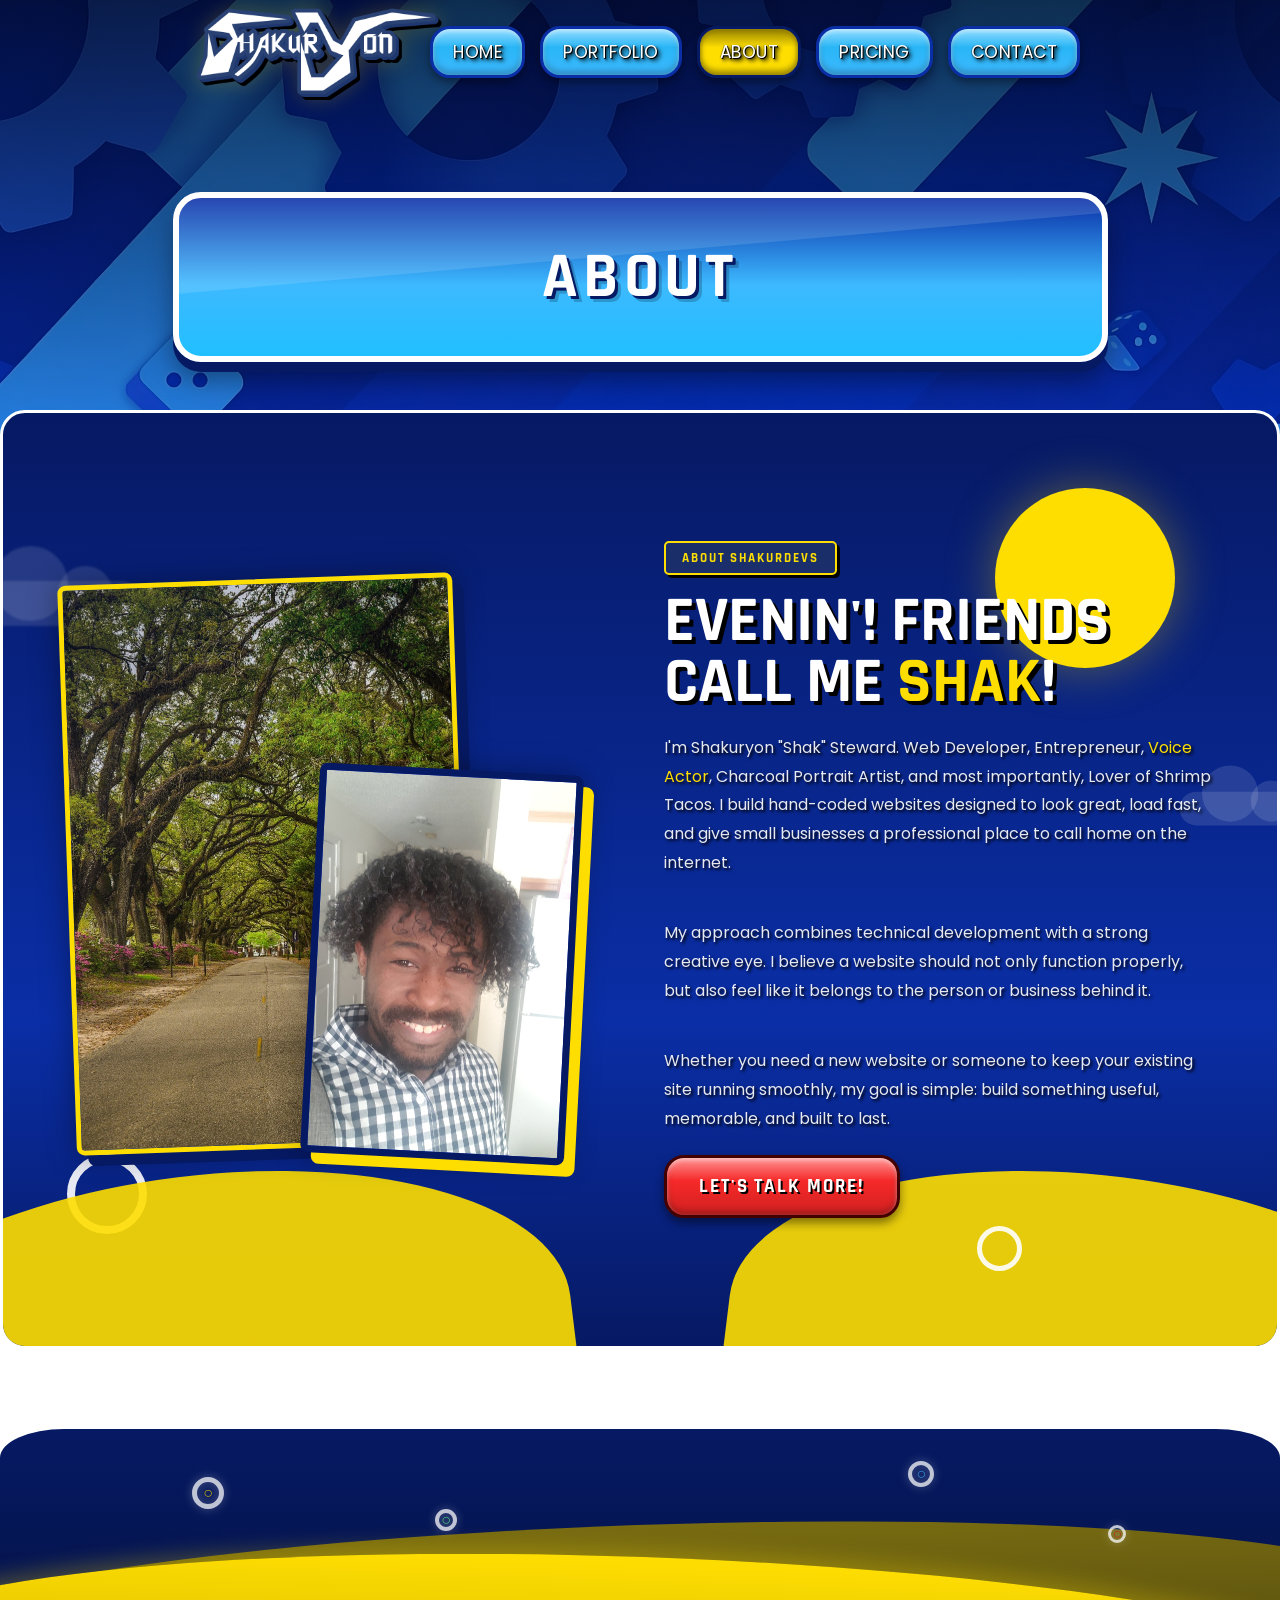
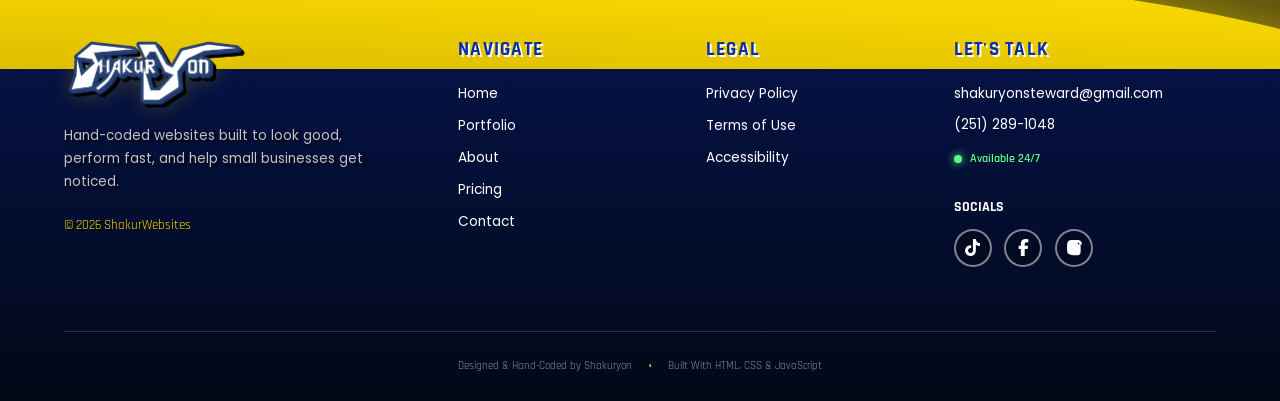
==== commit b5e58b5c: "Pending changes exported from your codespace" ====
--- a/public/about/index.html
+++ b/public/about/index.html
@@ -55,6 +55,80 @@
 
 <!-- =========================
      ABOUT SECTION
+========================= -->
+
+<div id="aboutSection">
+    <div class="about-container">
+
+        <div class="about-image-group">
+
+            <div class="about-main-image">
+                <img src="../assets/avenueOaks.webp"
+                     alt="Landscape view of Shakuryon's undergraduate alma mater."
+                     loading="lazy">
+            </div>
+
+            <div class="about-profile-image">
+                <img src="../assets/misterShak_Again.jpg"
+                     alt="Portrait of Shakuryon Steward."
+                     loading="lazy">
+            </div>
+
+        </div>
+
+        <div class="about-content">
+
+            <div class="about-topper">
+                <span>About ShakurDevs</span>
+            </div>
+
+            <h2 class="about-title">
+                Evenin'! Friends call me <span>Shak</span>!
+            </h2>
+
+            <p class="about-text">
+                I'm Shakuryon "Shak" Steward. Web Developer, Entrepreneur, <span><a href="https://www.shakuryon.com">Voice Actor</a></span>, Charcoal Portrait Artist, and most importantly, Lover of Shrimp Tacos. I build hand-coded websites designed to
+                look great, load fast, and give small businesses a professional
+                place to call home on the internet.
+            </p>
+
+            <p class="about-text">
+                My approach combines technical development with a strong
+                creative eye. I believe a website should not only function
+                properly, but also feel like it belongs to the person or
+                business behind it.
+            </p>
+
+            <p class="about-text">
+                Whether you need a new website or someone to keep your
+                existing site running smoothly, my goal is simple:
+                build something useful, memorable, and built to last.
+            </p>
+
+            <a class="about-button" href="./contact/">
+                Let's Talk More!
+            </a>
+
+        </div>
+
+    </div>
+
+    <!-- Decorative Sonic-style background -->
+    <div class="about-background" aria-hidden="true">
+
+        <div class="about-sun"></div>
+
+        <div class="about-cloud cloud-one"></div>
+        <div class="about-cloud cloud-two"></div>
+
+        <div class="about-hill hill-one"></div>
+        <div class="about-hill hill-two"></div>
+
+    </div>
+</div>
+
+
+
 <!-- ==== Footer Section ==== -->
 
 <div id="footerSection">
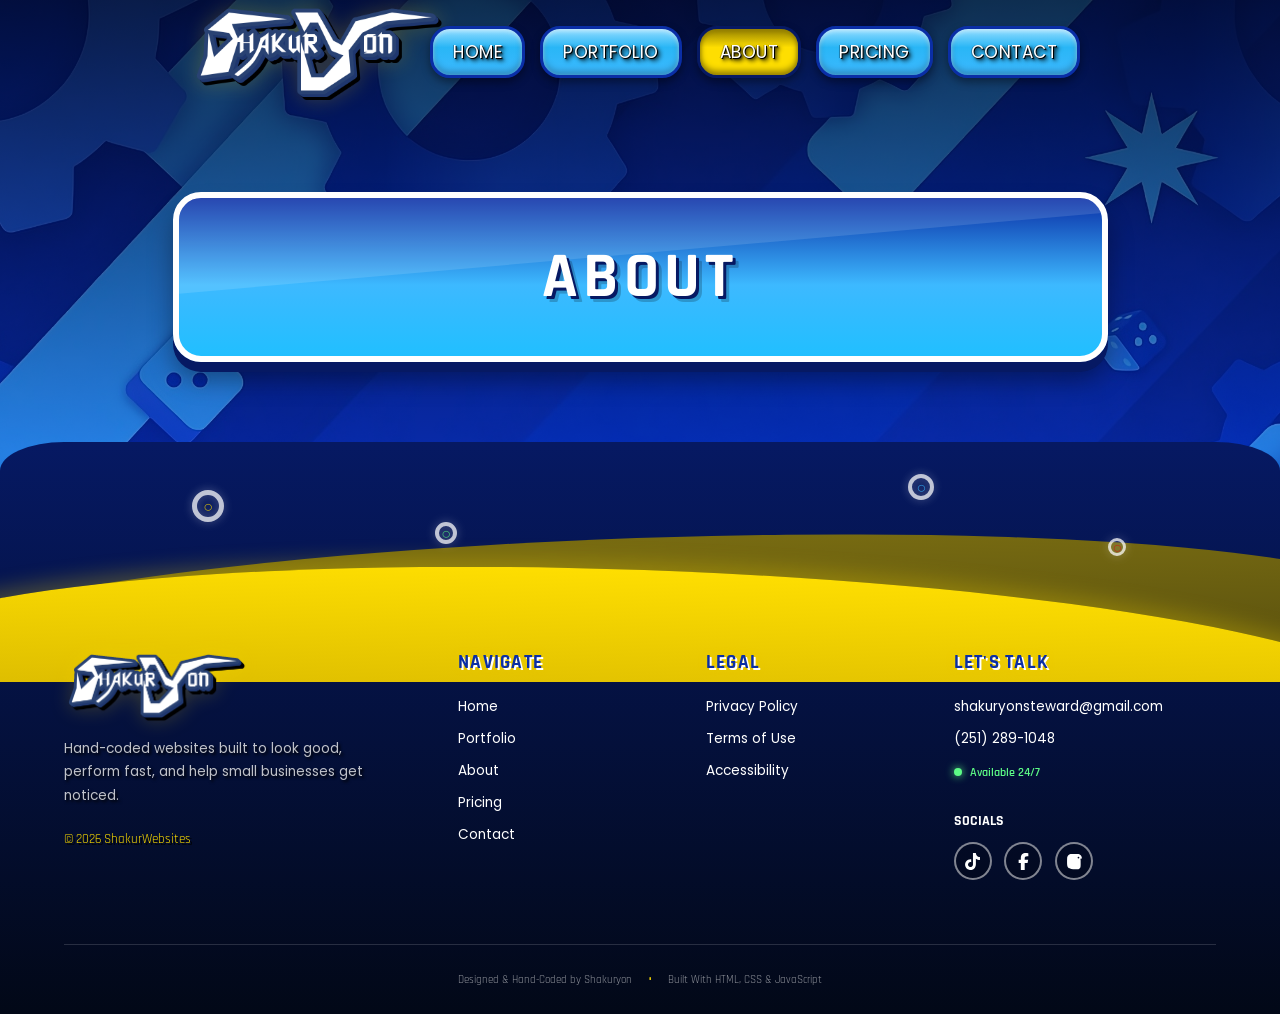
==== commit 42992bc4: "Merge branch 'codespace-redesigned-telegram-rjvxp4p576x3pp4q' into codespace-didactic-sniffle-qwgxp7" ====
--- a/public/about/index.html
+++ b/public/about/index.html
@@ -55,80 +55,6 @@
 
 <!-- =========================
      ABOUT SECTION
-========================= -->
-
-<div id="aboutSection">
-    <div class="about-container">
-
-        <div class="about-image-group">
-
-            <div class="about-main-image">
-                <img src="../assets/avenueOaks.webp"
-                     alt="Landscape view of Shakuryon's undergraduate alma mater."
-                     loading="lazy">
-            </div>
-
-            <div class="about-profile-image">
-                <img src="../assets/misterShak_Again.jpg"
-                     alt="Portrait of Shakuryon Steward."
-                     loading="lazy">
-            </div>
-
-        </div>
-
-        <div class="about-content">
-
-            <div class="about-topper">
-                <span>About ShakurDevs</span>
-            </div>
-
-            <h2 class="about-title">
-                Evenin'! Friends call me <span>Shak</span>!
-            </h2>
-
-            <p class="about-text">
-                I'm Shakuryon "Shak" Steward. Web Developer, Entrepreneur, <span><a href="https://www.shakuryon.com">Voice Actor</a></span>, Charcoal Portrait Artist, and most importantly, Lover of Shrimp Tacos. I build hand-coded websites designed to
-                look great, load fast, and give small businesses a professional
-                place to call home on the internet.
-            </p>
-
-            <p class="about-text">
-                My approach combines technical development with a strong
-                creative eye. I believe a website should not only function
-                properly, but also feel like it belongs to the person or
-                business behind it.
-            </p>
-
-            <p class="about-text">
-                Whether you need a new website or someone to keep your
-                existing site running smoothly, my goal is simple:
-                build something useful, memorable, and built to last.
-            </p>
-
-            <a class="about-button" href="./contact/">
-                Let's Talk More!
-            </a>
-
-        </div>
-
-    </div>
-
-    <!-- Decorative Sonic-style background -->
-    <div class="about-background" aria-hidden="true">
-
-        <div class="about-sun"></div>
-
-        <div class="about-cloud cloud-one"></div>
-        <div class="about-cloud cloud-two"></div>
-
-        <div class="about-hill hill-one"></div>
-        <div class="about-hill hill-two"></div>
-
-    </div>
-</div>
-
-
-
 <!-- ==== Footer Section ==== -->
 
 <div id="footerSection">
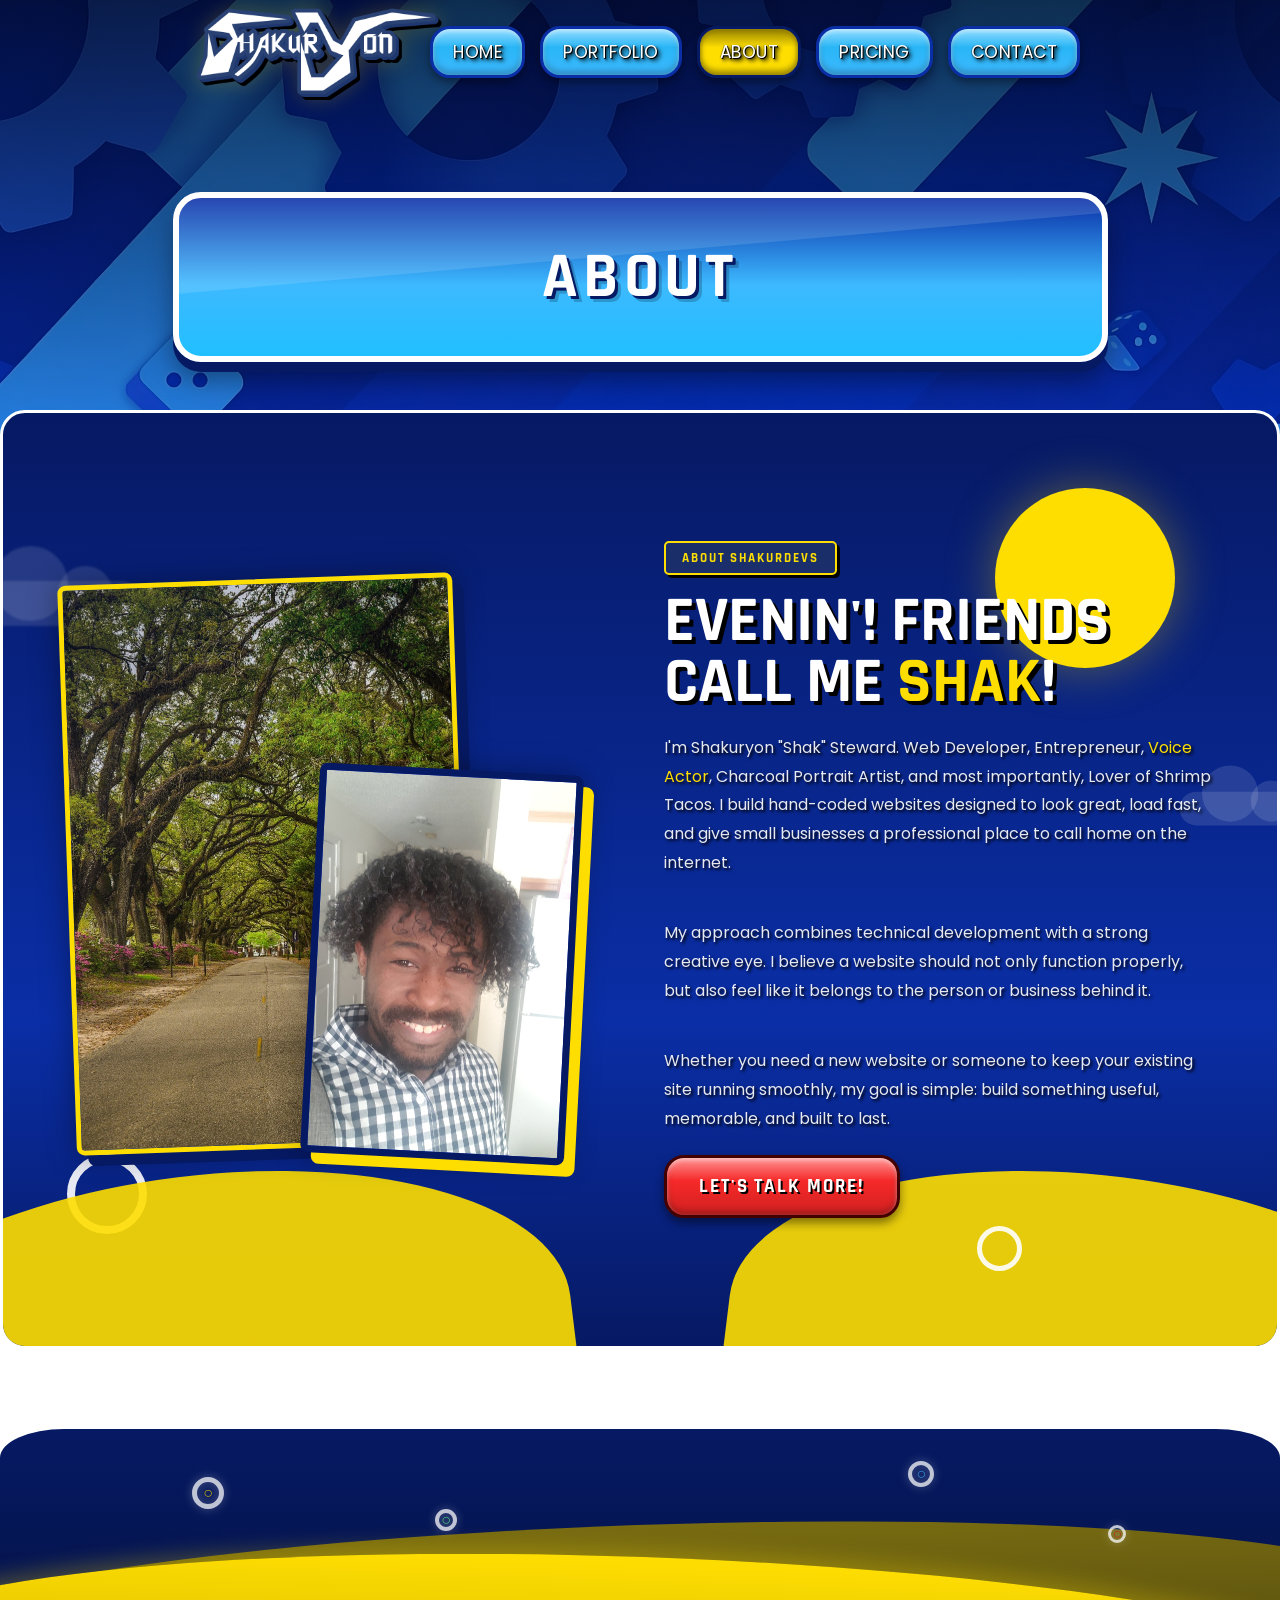
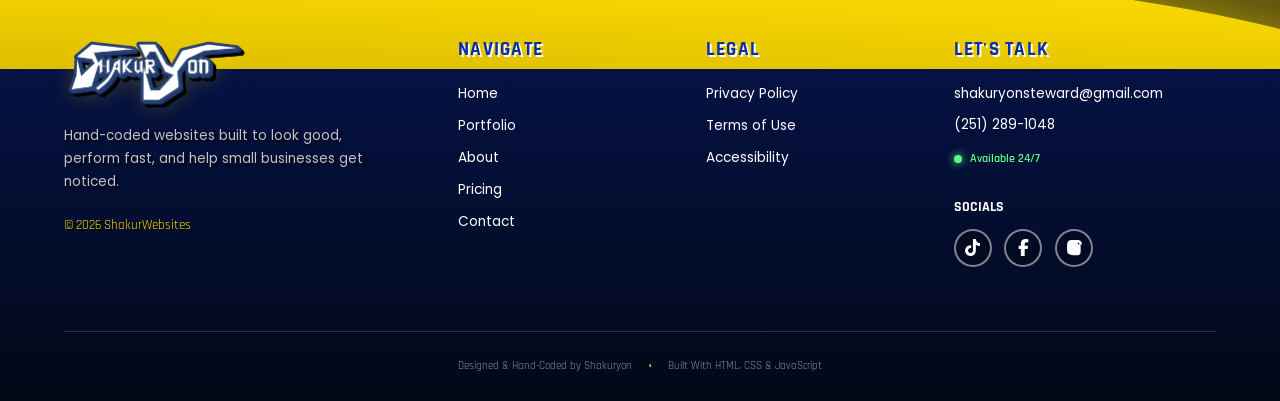
==== commit ef85e5c4: "Fixing about page" ====
--- a/public/about/index.html
+++ b/public/about/index.html
@@ -55,6 +55,80 @@
 
 <!-- =========================
      ABOUT SECTION
+========================= -->
+
+<div id="aboutSection">
+    <div class="about-container">
+
+        <div class="about-image-group">
+
+            <div class="about-main-image">
+                <img src="../assets/avenueOaks.webp"
+                     alt="Landscape view of Shakuryon's undergraduate alma mater."
+                     loading="lazy">
+            </div>
+
+            <div class="about-profile-image">
+                <img src="../assets/misterShak_Again.jpg"
+                     alt="Portrait of Shakuryon Steward."
+                     loading="lazy">
+            </div>
+
+        </div>
+
+        <div class="about-content">
+
+            <div class="about-topper">
+                <span>About ShakurDevs</span>
+            </div>
+
+            <h2 class="about-title">
+                Evenin'! Friends call me <span>Shak</span>!
+            </h2>
+
+            <p class="about-text">
+                I'm Shakuryon "Shak" Steward. Web Developer, Entrepreneur, <span><a href="https://www.shakuryon.com">Voice Actor</a></span>, Charcoal Portrait Artist, and most importantly, Lover of Shrimp Tacos. I build hand-coded websites designed to
+                look great, load fast, and give small businesses a professional
+                place to call home on the internet.
+            </p>
+
+            <p class="about-text">
+                My approach combines technical development with a strong
+                creative eye. I believe a website should not only function
+                properly, but also feel like it belongs to the person or
+                business behind it.
+            </p>
+
+            <p class="about-text">
+                Whether you need a new website or someone to keep your
+                existing site running smoothly, my goal is simple:
+                build something useful, memorable, and built to last.
+            </p>
+
+            <a class="about-button" href="./contact/">
+                Let's Talk More!
+            </a>
+
+        </div>
+
+    </div>
+
+    <!-- Decorative Sonic-style background -->
+    <div class="about-background" aria-hidden="true">
+
+        <div class="about-sun"></div>
+
+        <div class="about-cloud cloud-one"></div>
+        <div class="about-cloud cloud-two"></div>
+
+        <div class="about-hill hill-one"></div>
+        <div class="about-hill hill-two"></div>
+
+    </div>
+</div>
+
+
+
 <!-- ==== Footer Section ==== -->
 
 <div id="footerSection">
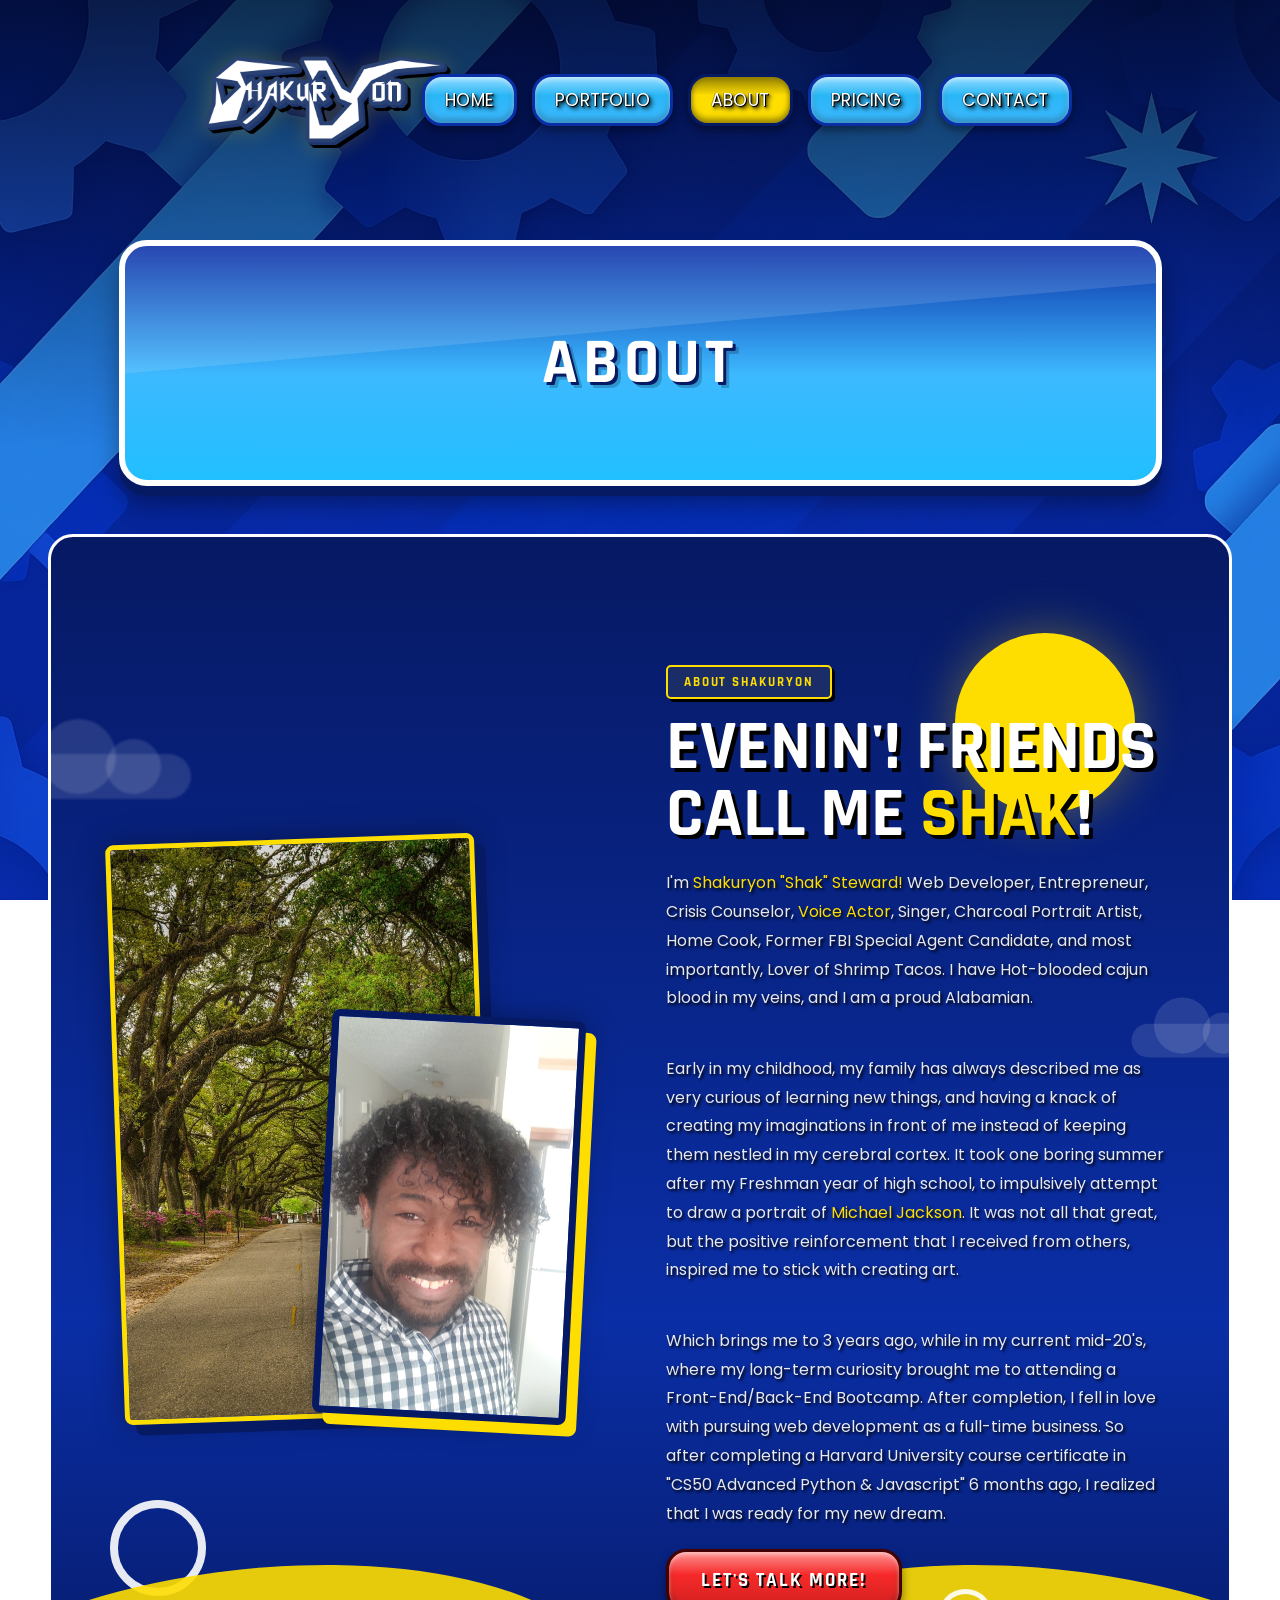
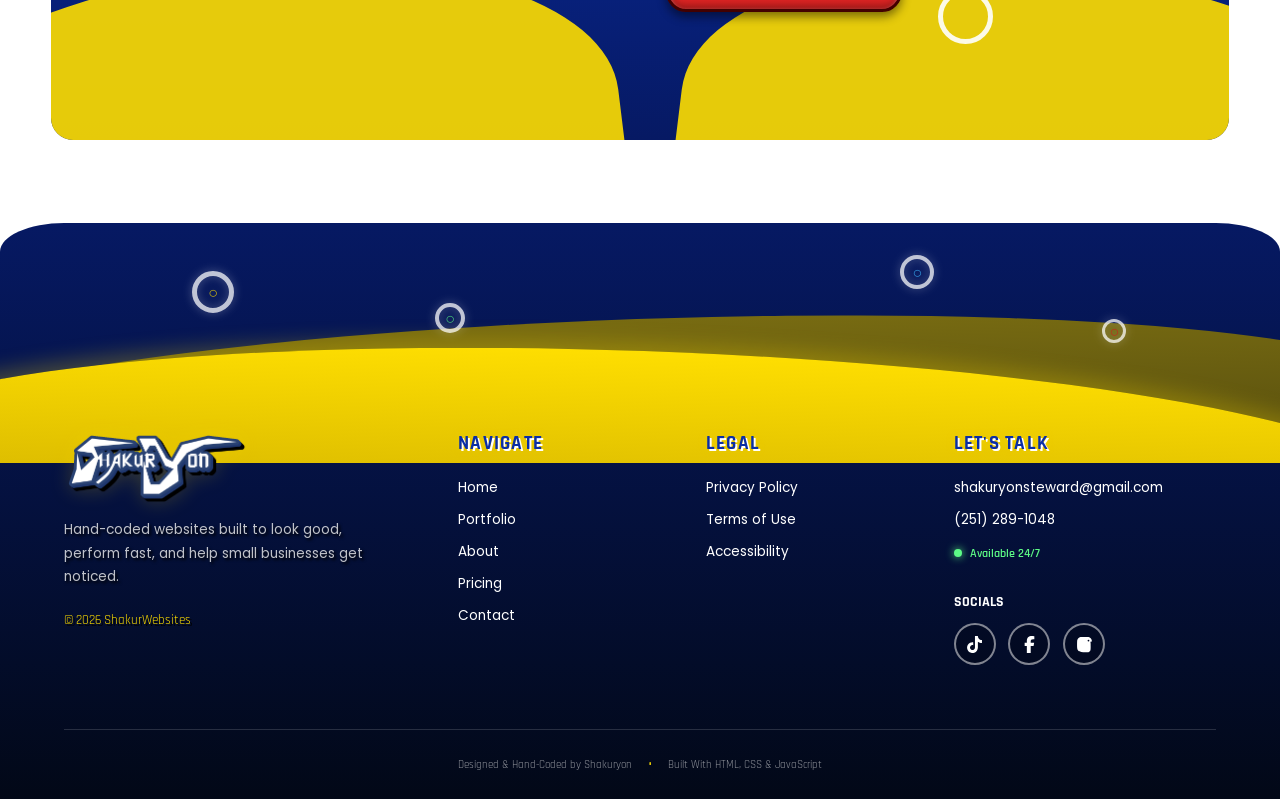
==== commit 27e1e511: "Small Text Changes and Portfolio" ====
--- a/public/about/index.html
+++ b/public/about/index.html
@@ -32,7 +32,7 @@
                 <nav>
                     <ul class="nav-links">
                         <li><a href="../">Home</a></li>
-                        <li><a href="#">Portfolio</a></li>
+                        <li><a href="../portfolio/">Portfolio</a></li>
                         <li><a href="./" class="current-nav">About</a></li>
                         <li><a href="../pricing/">Pricing</a></li>
                         <li><a href="../contact">Contact</a></li>
@@ -53,10 +53,7 @@
     </div>
 
 
-<!-- =========================
-     ABOUT SECTION
-========================= -->
-
+<!-- ==== ABOUT SECTION ==== -->
 <div id="aboutSection">
     <div class="about-container">
 
@@ -79,7 +76,7 @@
         <div class="about-content">
 
             <div class="about-topper">
-                <span>About ShakurDevs</span>
+                <span>About Shakuryon</span>
             </div>
 
             <h2 class="about-title">
@@ -87,22 +84,15 @@
             </h2>
 
             <p class="about-text">
-                I'm Shakuryon "Shak" Steward. Web Developer, Entrepreneur, <span><a href="https://www.shakuryon.com">Voice Actor</a></span>, Charcoal Portrait Artist, and most importantly, Lover of Shrimp Tacos. I build hand-coded websites designed to
-                look great, load fast, and give small businesses a professional
-                place to call home on the internet.
+                I'm <span class="at-span1">Shakuryon "Shak" Steward!</span> Web Developer, Entrepreneur, Crisis Counselor, <span><a class="at-span2" href="https://www.shakuryon.com">Voice Actor</a></span>, Singer, Charcoal Portrait Artist, Home Cook, Former FBI Special Agent Candidate, and most importantly, Lover of Shrimp Tacos. I have Hot-blooded cajun blood in my veins, and I am a proud Alabamian. 
             </p>
 
             <p class="about-text">
-                My approach combines technical development with a strong
-                creative eye. I believe a website should not only function
-                properly, but also feel like it belongs to the person or
-                business behind it.
+                Early in my childhood, my family has always described me as very curious of learning new things, and having a knack of creating my imaginations in front of me instead of keeping them nestled in my cerebral cortex. It took one boring summer after my Freshman year of high school, to impulsively attempt to draw a portrait of <span class="at-span3">Michael Jackson</span>. It was not all that great, but the positive reinforcement that I received from others, inspired me to stick with creating art. 
             </p>
 
             <p class="about-text">
-                Whether you need a new website or someone to keep your
-                existing site running smoothly, my goal is simple:
-                build something useful, memorable, and built to last.
+                Which brings me to 3 years ago, while in my current mid-20's, where my long-term curiosity brought me to attending a Front-End/Back-End Bootcamp. After completion, I fell in love with pursuing web development as a full-time business. So after completing a Harvard University course certificate in "CS50 Advanced Python & Javascript" 6 months ago, I realized that I was ready for my new dream. 
             </p>
 
             <a class="about-button" href="./contact/">
--- a/public/styles.css
+++ b/public/styles.css
@@ -51,10 +51,6 @@
     border-radius: 10px;
     border: 3px solid var(--mono-color);
   }
-
-*, *::before, *::after {
-    box-sizing: border-box;
-}
 
 html, body {
     margin: 0;
@@ -131,7 +127,7 @@
     top: 0;
     opacity: 1;
     z-index: 10;
-    width: 100%; 
+    margin: 3rem;
 }
 
 #navbarCont {
@@ -484,11 +480,25 @@
     text-shadow: 2px 1px 4px var(--tertiary-theme-color)}
 .Rbanner-set .banner::before {background-color: var(--tertiary-dark-color)}
 
+@keyframes blinking { 
+    0%, 100% {opacity: 1;} 
+    50% {opacity: 0.10;} 
+} 
+
+@keyframes discoRed { 
+    0%, 50%, 100% {background-color: var(--tertiary-theme-color);} 
+    25%, 75% {background-color: var(--mono-color);} 
+} 
+
+@keyframes discoGreen { 
+    0%, 50%, 100% {background-color: var(--secondary-theme-color);}
+     25%, 75% {background-color: var(--mono-color);} 
+}
+
 /* ==== Services Section ==== */
 
 #servicesSection {
     margin-top: 12rem;
-    padding-top: 8rem;
     border-top: 30px dotted var(--hover-color); 
     overflow: hidden;
 }
@@ -1857,7 +1867,7 @@
     display: flex;
     flex-direction: row;
 
-    align-items: baseline;
+    align-items: center;
 
     gap: 0.5rem;
 
@@ -1882,6 +1892,77 @@
     text-shadow:
         4px 4px 0 #000,
         0 0 15px rgba(255,255,255,0.25);
+}
+
+
+/* ==== Alternative Pricing ==== */
+
+.pricing-alt-price {
+
+    display: flex;
+    flex-direction: column;
+
+    margin-left: auto;
+
+    padding-left: 1rem;
+
+    border-left: 2px solid rgba(255,255,255,0.3);
+
+    text-align: center;
+
+    line-height: 1;
+}
+
+
+.alt-label {
+
+    font-family: var(--font-tertiary);
+
+    font-size: 0.55rem;
+
+    letter-spacing: 0.08rem;
+
+    color: var(--mono-color);
+
+    text-shadow:
+        1px 1px 0 #000;
+}
+
+
+.alt-number {
+
+    margin-top: 0.35rem;
+
+    font-family: var(--font-heading);
+
+    font-size: 1.8rem;
+
+    font-weight: 700;
+
+    color: var(--hover-color);
+
+    text-shadow:
+        2px 2px 0 #000,
+        0 0 10px var(--hover-color);
+}
+
+
+.alt-duration {
+
+    margin-top: 0.3rem;
+
+    font-family: var(--font-heading);
+
+    font-size: 0.6rem;
+
+    font-weight: 700;
+
+    letter-spacing: 0.08rem;
+
+    color: var(--mono-color);
+
+    text-shadow:
+        1px 1px 0 #000;
 }
 
 
@@ -2846,7 +2927,7 @@
 
 /* ==== Topper ==== */
 
-.contact-topper, .about-topper {
+.contact-topper, .about-topper, .process-topper {
     width: fit-content;
     margin-bottom: 1rem;
     padding: 0.45rem 1rem;
@@ -3558,15 +3639,11 @@
         var(--dark-theme-color) 100%
     );
     isolation: isolate;
-    border: 3px solid var(--mono-color);
-    margin-top: 3rem; 
+    border: 3px solid var(--mono-color); 
     border-radius: 25px;
-}
-
-
-/* =======================================
-   ABOUT CONTAINER
-======================================= */
+    margin: 3rem;
+}
+
 
 .about-container {
     position: relative;
@@ -3585,10 +3662,6 @@
 }
 
 
-/* =======================================
-   IMAGE GROUP
-======================================= */
-
 .about-image-group {
     position: relative;
 
@@ -3631,21 +3704,20 @@
 }
 
 
+
 .about-main-image::after {
     content: "";
-
     position: absolute;
-    inset: 0;
-
-    background:
-        linear-gradient(
-            135deg,
-            rgba(10, 46, 166, 0.18),
-            transparent 60%
-        );
+    inset: 0; 
+    background: url('../public/assets/mjPortrait.jpg') center/cover;
+
+    opacity: 0;
+    transition: opacity 0.5s ease-in-out;
 
     pointer-events: none;
-}
+    z-index: 2; 
+}
+
 
 
 .about-main-image img {
@@ -3660,7 +3732,7 @@
 }
 
 
-.about-main-image:hover {
+.about-main-image:hover, .about-container:has(.at-span3:hover) .about-main-image {
     transform: rotate(0deg) translateY(-6px);
 
     box-shadow:
@@ -3668,8 +3740,11 @@
         0 0 35px var(--accent-color);
 }
 
-
-.about-main-image:hover img {
+/* .about-container:has(.at-span3:hover) .about-profile-image{
+    transform: translateX(-60rem)
+} */
+
+.about-main-image:hover img{
     transform: scale(1.04);
 }
 
@@ -3702,6 +3777,7 @@
 
     z-index: 2;
 
+
     transition:
         transform 0.4s ease,
         box-shadow 0.4s ease;
@@ -3718,12 +3794,16 @@
 }
 
 
-.about-profile-image:hover {
+.about-profile-image:hover, .about-container:has(.at-span1:hover) .about-profile-image {
     transform: rotate(0deg) translateY(-8px);
 
     box-shadow:
         14px 14px 22px var(--tertiary-theme-color),
         0 0 35px var(--hover-color);
+}
+
+.about-container:has(.at-span3:hover) .about-main-image::after{
+    opacity: 1; 
 }
 
 
@@ -3745,7 +3825,7 @@
     margin: 0;
     color: var(--mono-color);
     font-family: var(--font-heading);
-    font-size: clamp(42px, 5vw, 70px);
+    font-size: 70px;
     font-weight: 700;
     line-height: 0.95;
     text-shadow:
@@ -3775,14 +3855,18 @@
     line-height: 1.8;
 }
 
-.about-text span a {
+.about-text span a, .about-text span {
     color: var(--hover-color);
     cursor: pointer;
     transition: color 0.3s ease-in-out;
 }
 
-.about-text span a:hover {
+.about-text span a:hover, .about-text span:hover  {
     color: var(--tertiary-theme-color)
+}
+
+.about-text span:hover {
+    cursor: default;
 }
 
 
@@ -3982,3 +4066,399 @@
 
 
 
+/* =========================================
+   WORKING PROCESS SECTION
+========================================= */
+
+#processSection {
+    position: relative;
+    overflow: hidden;
+    padding: 4rem 5%;
+    background:
+        linear-gradient(
+            180deg,
+            var(--tertiary-dark-color) 0%,
+            var(--tertiary-theme-color) 50%,
+            var(--tertiary-dark-color) 100%
+        );
+
+    isolation: isolate;
+    margin: 3rem; 
+    border-radius: 25px; 
+    border: 3px solid var(--mono-color);
+}
+
+
+/* =========================================
+   DECORATIVE BACKGROUND
+========================================= */
+
+#processSection::before {
+    content: "";
+
+    position: absolute;
+
+    top: -180px;
+    right: -120px;
+
+    width: 500px;
+    height: 500px;
+
+    border: 70px solid rgba(254, 222, 1, 0.08);
+
+    border-radius: 50%;
+
+    z-index: -1;
+}
+
+
+#processSection::after {
+    content: "";
+
+    position: absolute;
+
+    bottom: -220px;
+    left: -150px;
+
+    width: 550px;
+    height: 350px;
+
+    background: var(--hover-color);
+
+    border-radius: 50% 50% 0 0;
+
+    opacity: 0.08;
+
+    transform: rotate(-8deg);
+
+    z-index: -1;
+}
+
+
+
+
+.process-container {
+    position: relative;
+
+    width: 100%;
+    max-width: 1250px;
+
+    margin: 0 auto;
+}
+
+
+
+
+.process-content {
+    display: flex;
+    align-items: flex-end;
+    justify-content: space-between;
+
+    gap: 60px;
+
+    margin-bottom: 4rem;
+}
+
+
+.process-heading {
+    width: 55%;
+}
+
+
+/* =========================================
+   TOPPER
+========================================= */
+
+.process-topper {
+    display: inline-block;
+    margin-bottom: 18px;
+    padding: 8px 18px;
+
+}
+
+
+.process-title {
+    margin: 0;
+    color: var(--mono-color);
+    font-family: var(--font-heading);
+    font-size: 70px;
+    font-weight: 700;
+    line-height: 0.95;
+    text-shadow:
+        4px 4px 0 var(--ohno-color);
+    text-transform: uppercase;
+}
+
+
+.process-title span {
+    color: var(--hover-color);
+
+    text-shadow:
+        4px 4px 0 var(--tertiary-dark-color);
+}
+
+
+/* =========================================
+   INTRO TEXT
+========================================= */
+
+.process-text {
+    width: 45%;
+
+    margin: 0;
+
+    color: rgba(255, 255, 255, 0.9);
+
+    font-family: var(--font-body);
+    text-shadow:
+        2px 2px 3px #000;
+    font-size: 1rem;
+
+    line-height: 1.8;
+}
+
+
+/* =========================================
+   CARD GROUP
+========================================= */
+
+.process-card-group {
+    display: flex;
+    align-items: stretch;
+    justify-content: center;
+
+    gap: 25px;
+
+    width: 100%;
+}
+
+
+/* =========================================
+   PROCESS CARD
+========================================= */
+
+.process-card {
+    position: relative;
+
+    display: flex;
+    flex-direction: column;
+
+    flex: 1;
+
+    min-height: 360px;
+
+    padding: 35px 30px;
+
+    background:
+        linear-gradient(
+            145deg,
+            rgba(255, 255, 255, 0.12),
+            rgba(0, 0, 0, 0.18)
+        );
+
+    border: 2px solid rgba(255, 255, 255, 0.35);
+
+    border-radius: 8px;
+
+    box-shadow:
+        8px 8px 0 var(--tertiary-dark-color);
+
+    overflow: hidden;
+
+    transition:
+        transform 0.3s ease,
+        border-color 0.3s ease,
+        box-shadow 0.3s ease;
+}
+
+
+.process-card:hover {
+    transform: translateY(-12px);
+
+    border-color: var(--hover-color);
+
+    box-shadow:
+        10px 10px 0 var(--hover-color),
+        0 15px 35px rgba(0, 0, 0, 0.3);
+}
+
+
+/* =========================================
+   LARGE BACKGROUND NUMBER
+========================================= */
+
+.process-number {
+    position: absolute;
+
+    top: -25px;
+    right: 10px;
+
+    color: rgba(254, 222, 1, 0.12);
+
+    font-family: var(--font-heading);
+
+    font-size: 150px;
+
+    font-weight: 700;
+
+    line-height: 1;
+
+    pointer-events: none;
+
+    transition:
+        color 0.3s ease,
+        transform 0.3s ease;
+}
+
+
+.process-card:hover .process-number {
+    color: rgba(254, 222, 1, 0.2);
+
+    transform: scale(1.05);
+}
+
+
+/* =========================================
+   CARD CONTENT
+========================================= */
+
+.process-card-content {
+    position: relative;
+
+    z-index: 2;
+
+    display: flex;
+    flex-direction: column;
+
+    height: 100%;
+}
+
+
+/* =========================================
+   STEP LABEL
+========================================= */
+
+.process-step {
+    display: inline-block;
+    width: fit-content;
+    margin-bottom: 15px;
+    padding: 6px 12px;
+    background: var(--tertiary-theme-color);
+    color: var(--mono-color);
+    border: 2px solid var(--hover-color);
+    font-family: var(--font-heading);
+    font-size: 15px;
+    font-weight: 700;
+    text-transform: uppercase;
+    border-radius: 8px; 
+}
+
+
+/* =========================================
+   CARD TITLE
+========================================= */
+
+.process-h3 {
+    margin: 0 0 18px;
+
+    color: var(--mono-color);
+
+    font-family: var(--font-heading);
+
+    font-size: 32px;
+
+    font-weight: 700;
+
+    line-height: 1;
+
+    text-transform: uppercase;
+}
+
+
+/* =========================================
+   CARD TEXT
+========================================= */
+
+.process-item-text {
+    margin: 0;
+
+    color: rgba(255, 255, 255, 0.85);
+
+    font-family: var(--font-body);
+
+    font-size: 15px;
+
+    line-height: 1.8;
+}
+
+
+/* =========================================
+   BOTTOM MESSAGE
+========================================= */
+
+.process-bottom {
+    display: flex;
+    align-items: center;
+    justify-content: center;
+
+    gap: 15px;
+
+    margin: 55px auto 0;
+    border-radius: 8px;
+
+    padding: 18px 25px;
+
+    max-width: 700px;
+
+    background: transparent;
+
+    color: var(--mono-color);
+
+    border: 2px solid rgba(255, 255, 255, 0.35);
+
+    box-shadow:
+        7px 7px 0 var(--ohno-color);
+
+    transform: skew(-3deg);
+}
+
+
+.process-bottom-icon {
+    display: flex;
+    align-items: center;
+    justify-content: center;
+
+    flex-shrink: 0;
+
+    width: 35px;
+    height: 35px;
+
+    background: var(--tertiary-theme-color);
+
+    color: var(--mono-color);
+
+    border-radius: 50%;
+
+    font-family: var(--font-heading);
+
+    font-weight: 700;
+}
+
+
+.process-bottom p {
+    margin: 0;
+
+    font-family: var(--font-body);
+
+    font-size: 14px;
+
+    line-height: 1.5;
+}
+
+.process-bottom strong {
+    color: var(--hover-color)
+}
+
+
+
+
--- a/public/media.css
+++ b/public/media.css
@@ -713,6 +713,54 @@
         padding: 2rem 1rem;
         gap: 2rem;
     }
+
+    #processSection {
+        padding: 90px 6%;
+    }
+
+
+    .process-content {
+        flex-direction: column;
+
+        align-items: flex-start;
+
+        gap: 30px;
+
+        margin-bottom: 50px;
+    }
+
+
+    .process-heading,
+    .process-text {
+        width: 100%;
+    }
+
+
+    .process-card-group {
+        flex-direction: column;
+
+        gap: 25px;
+    }
+
+
+    .process-card {
+        min-height: auto;
+
+        padding: 30px 25px;
+    }
+
+
+    .process-number {
+        font-size: 110px;
+    }
+
+
+    .process-bottom {
+        align-items: flex-start;
+
+        justify-content: flex-start;
+    }
+
 
 }
 
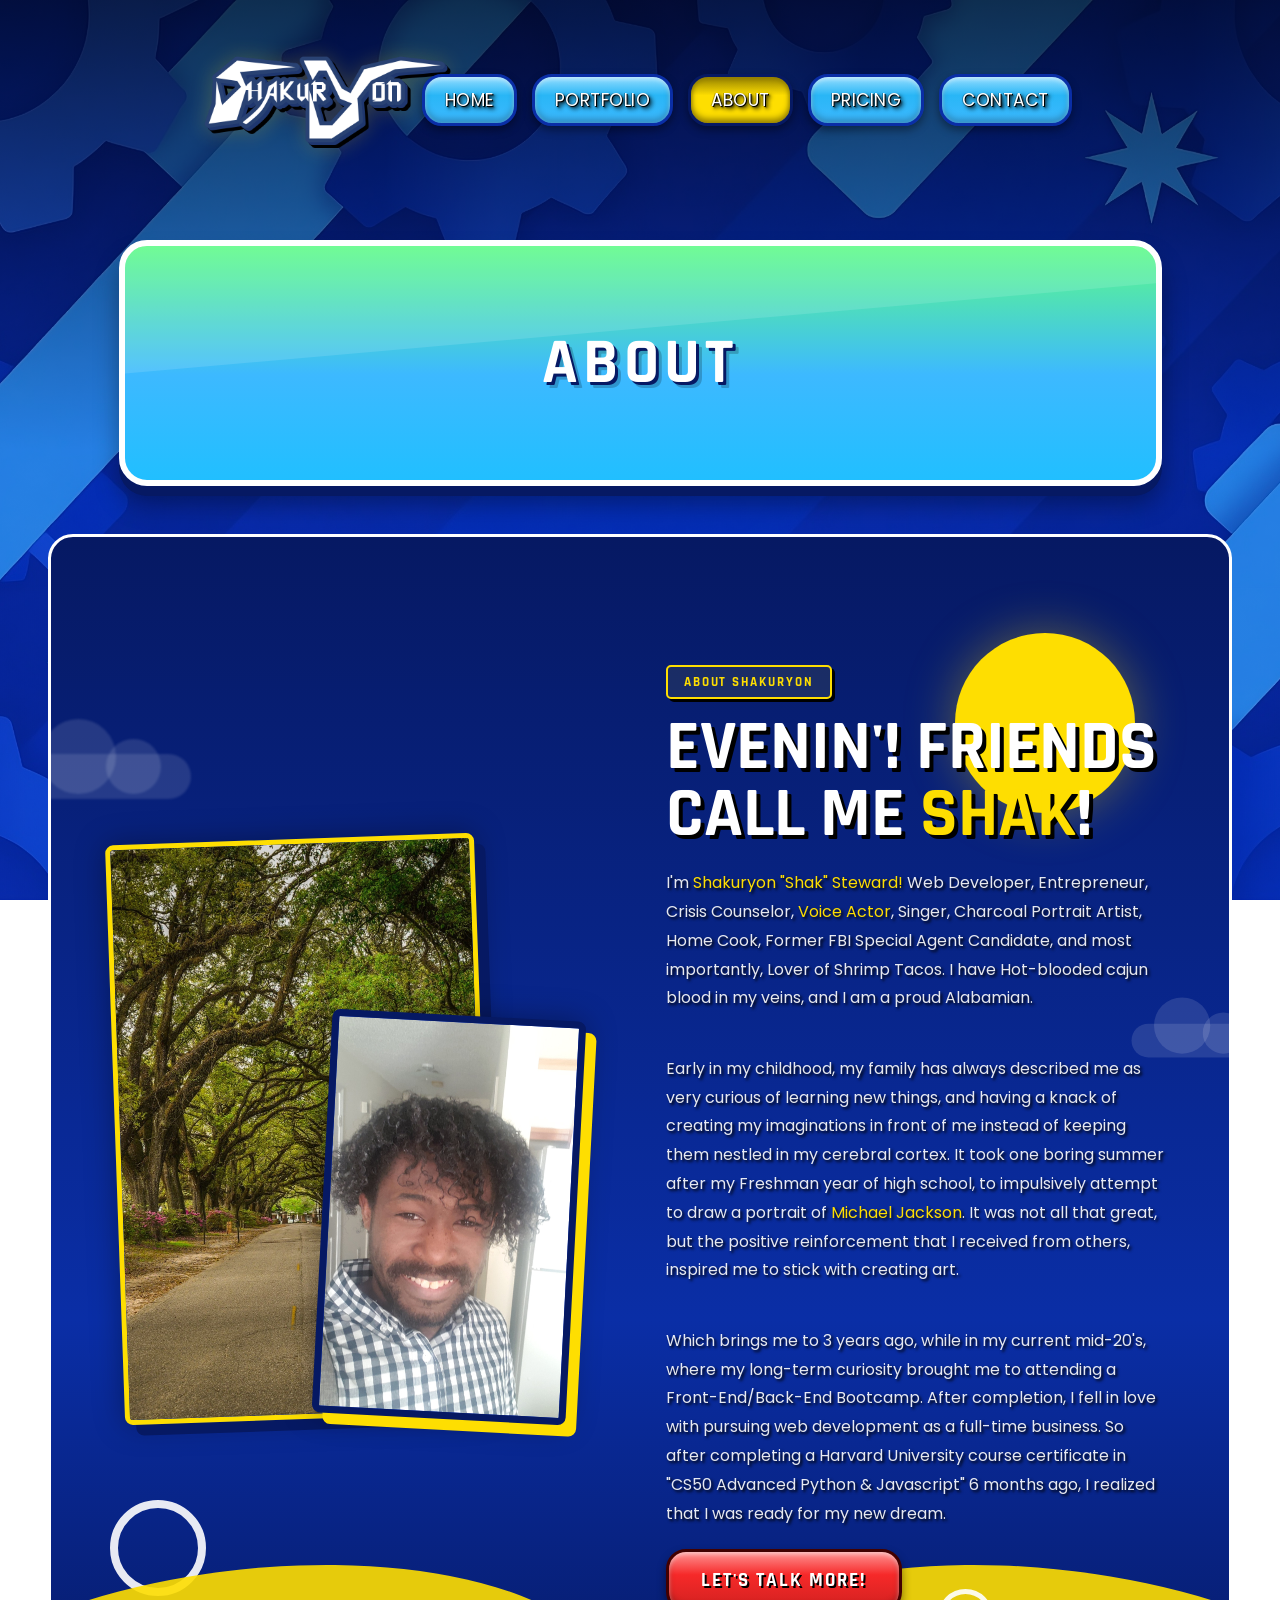
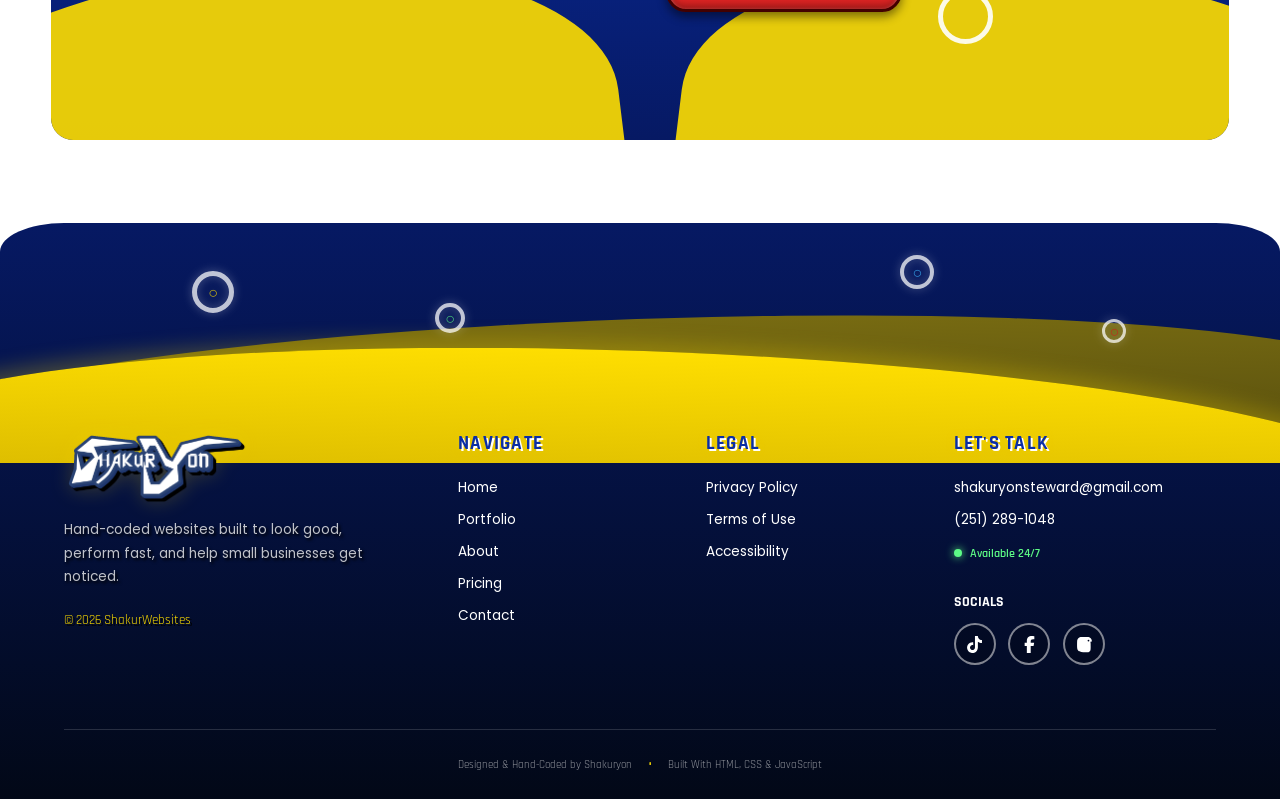
==== commit 0322dce1: "Legal sections created" ====
--- a/public/about/index.html
+++ b/public/about/index.html
@@ -185,23 +185,23 @@
 
             <div class="footer-links">
 
-                <a href="../public/index.html">
+                <a href="../">
                     Home
                 </a>
 
-                <a href="#">
+                <a href="../portfolio/">
                     Portfolio
                 </a>
 
-                <a href="#">
+                <a href="../about/">
                     About
                 </a>
 
-                <a href="./pricing/">
+                <a href="../pricing/">
                     Pricing
                 </a>
 
-                <a href="#">
+                <a href="../contact/">
                     Contact
                 </a>
 
@@ -220,15 +220,15 @@
 
             <div class="footer-links">
 
-                <a href="./privacy-policy/">
+                <a href="../legal/privacy-policy/">
                     Privacy Policy
                 </a>
 
-                <a href="./terms-of-use/">
+                <a href="../legal/terms-of-use/">
                     Terms of Use
                 </a>
 
-                <a href="./accessibility/">
+                <a href="../legal/accessibility/">
                     Accessibility
                 </a>
 
--- a/public/styles.css
+++ b/public/styles.css
@@ -297,7 +297,7 @@
     flex-direction: row;
     justify-content: center;
     align-items: center;
-    gap: 5rem;
+    gap: 0rem; 
     width: 100%;
     height: 70vh;
 }
@@ -335,7 +335,7 @@
 
 .inner-Hframe {
     width: 800px; 
-    height: 525px; 
+    height: 460px; 
     border: 8px dotted #000;
     clip-path: polygon(
         10% 0%,
@@ -355,19 +355,20 @@
 }
 
 .Utagline {
-    font-size: 1.8rem;
+    font-size: 1.5rem;
     cursor: default;
     text-shadow:
         3px 3px 0 #000,
         0 0 20px rgba(255,255,255,.2);
     letter-spacing: 0.15rem; 
     text-transform: uppercase;
+    text-align: center;
 }
 
 .Ltagline {
     font-family: var(--font-tertiary);
     color: var(--hover-color);
-    font-size: 2.5rem; 
+    font-size: 2.2rem; 
     text-shadow:
         4px 4px 0 #000,
         -2px -2px 0 #000,
@@ -377,6 +378,7 @@
     animation: blinking 1.5s ease-in-out infinite;
     margin-top: 2rem;
     cursor: default; 
+    text-align: center;
 }
 
 .banner {
@@ -386,15 +388,15 @@
     font-size: 1.2rem;
     font-family: var(--font-heading);
     position: relative;
-    width: 16rem;
     overflow: hidden;
     height: auto; 
+    width: 14rem;
     white-space: nowrap;
     text-align: center; 
     padding: 0.5rem 1.7rem;
     justify-content: center;
     border-radius: 8px; 
-    letter-spacing: 0.25rem;
+    letter-spacing: 0.15rem;
     cursor: pointer; 
     transition: all 0.225s ease-in-out;
     clip-path: polygon(
@@ -436,7 +438,7 @@
 }
 
 .banner:hover{
-    transform: scale(1.40);
+    transform: scale(1.2);
     filter: brightness(1.80);
 }
 
@@ -510,6 +512,7 @@
     align-items: center;
     justify-content: center;
     width: 100%;
+    margin-top: 12rem;
 }
 
 
@@ -1383,6 +1386,9 @@
         border-color 0.3s ease-in-out;
 }
 
+.performance-icon img {
+    color: white; 
+}
 
 .performance-list-item:hover .performance-icon {
     transform: rotate(360deg) scale(1.1);
@@ -2799,7 +2805,7 @@
     background:
         linear-gradient(
             180deg,
-            var(--theme-color) 0%,
+            var(--secondary-theme-color) 0%,
             var(--accent-color) 55%,
             #21bfff 100%
         );
@@ -3887,11 +3893,6 @@
 }
 
 
-.about-button:hover {
-
-}
-
-
 /* =======================================
    SONIC-STYLE BACKGROUND
 ======================================= */
@@ -4459,6 +4460,1365 @@
     color: var(--hover-color)
 }
 
-
-
-
+/* ==== Kofi Button ==== */
+/* ======================================= */
+/* ==== KO-FI SUPPORT BUTTON ==== */
+/* ======================================= */
+
+.kofi-button {
+
+    display: flex;
+    align-items: center;
+    gap: 0.9rem;
+
+    width: fit-content;
+
+    margin-top: 1.8rem;
+    padding: 0.75rem 1.1rem;
+
+    border: 3px solid var(--hover-color);
+    border-radius: 7px;
+
+    text-decoration: none;
+
+    color: var(--mono-color);
+
+    background:
+        linear-gradient(
+            135deg,
+            rgba(10,46,166,0.95),
+            rgba(6,25,99,0.98)
+        );
+
+    box-shadow:
+        4px 4px 0 var(--ohno-color),
+        0 0 15px rgba(254,222,1,0.08);
+
+    transition:
+        transform 0.25s ease,
+        box-shadow 0.25s ease,
+        border-color 0.25s ease,
+        background 0.25s ease;
+}
+
+
+/* ==== Cup Icon ==== */
+
+.kofi-button-icon {
+
+    display: flex;
+    align-items: center;
+    justify-content: center;
+
+    flex-shrink: 0;
+
+    width: 42px;
+    height: 42px;
+
+    border: 2px solid var(--hover-color);
+    border-radius: 5px;
+
+    background:
+        rgba(254,222,1,0.08);
+
+    box-shadow:
+        2px 2px 0 var(--ohno-color);
+
+    transition:
+        transform 0.25s ease,
+        background-color 0.25s ease;
+}
+
+
+.kofi-button-icon img {
+
+    display: block;
+
+    width: 27px;
+    height: 27px;
+
+    object-fit: contain;
+
+    transition:
+        transform 0.25s ease;
+}
+
+
+/* ==== Button Text ==== */
+
+.kofi-button-text {
+
+    display: flex;
+    flex-direction: column;
+
+    gap: 0.1rem;
+
+    line-height: 1;
+}
+
+
+.kofi-button-label {
+
+    font-family: var(--font-heading);
+    font-size: 0.62rem;
+    font-weight: 700;
+
+    letter-spacing: 0.12rem;
+
+    color:
+        rgba(255,255,255,0.55);
+}
+
+
+.kofi-button-title {
+
+    font-family: var(--font-heading);
+    font-size: 1.05rem;
+    font-weight: 700;
+
+    letter-spacing: 0.06rem;
+
+    text-transform: uppercase;
+
+    color: var(--hover-color);
+
+    text-shadow:
+        2px 2px 0 var(--ohno-color);
+}
+
+
+/* ==== Arrow ==== */
+
+.kofi-button-arrow {
+
+    margin-left: 0.5rem;
+
+    font-family: var(--font-heading);
+    font-size: 1.5rem;
+    font-weight: 700;
+
+    color: var(--hover-color);
+
+    transition:
+        transform 0.25s ease;
+}
+
+
+/* ======================================= */
+/* ==== HOVER ==== */
+/* ======================================= */
+
+.kofi-button:hover {
+
+    transform:
+        translate(-2px, -2px);
+
+    border-color: var(--mono-color);
+
+    background:
+        linear-gradient(
+            135deg,
+            rgba(10,46,166,1),
+            rgba(0,48,204,0.95)
+        );
+
+    box-shadow:
+        6px 6px 0 var(--ohno-color),
+        0 0 25px rgba(254,222,1,0.2);
+}
+
+
+.kofi-button:hover .kofi-button-icon {
+
+    transform:
+        rotate(-6deg)
+        translateY(-2px);
+
+    background-color:
+        rgba(254,222,1,0.18);
+}
+
+
+.kofi-button:hover .kofi-button-icon img {
+
+    transform:
+        rotate(8deg)
+        scale(1.08);
+}
+
+
+.kofi-button:hover .kofi-button-arrow {
+
+    transform:
+        translateX(5px);
+}
+
+
+/* ======================================= */
+/* ==== ACTIVE ==== */
+/* ======================================= */
+
+.kofi-button:active {
+
+    transform:
+        translate(3px, 3px);
+
+    box-shadow:
+        1px 1px 0 var(--ohno-color);
+}
+
+
+/* ======================================= */
+/* ==== PRIVACY POLICY SECTION ==== */
+/* ======================================= */
+
+#privacySection {
+
+    position: relative;
+
+    display: flex;
+    justify-content: center;
+
+    width: 100%;
+
+    padding: 7rem 0 9rem;
+
+    overflow: hidden;
+}
+
+
+/* ======================================= */
+/* ==== PRIVACY CONTAINER ==== */
+/* ======================================= */
+
+.privacy-container {
+
+    position: relative;
+    z-index: 5;
+
+    display: flex;
+    flex-direction: column;
+
+    width: 90%;
+    max-width: 950px;
+
+    margin: 0 auto;
+}
+
+
+/* ======================================= */
+/* ==== PRIVACY HEADER ==== */
+/* ======================================= */
+
+.privacy-header {
+
+    display: flex;
+    flex-direction: column;
+
+    align-items: flex-start;
+
+    margin-bottom: 4rem;
+
+    padding-bottom: 2rem;
+
+    border-bottom: 3px solid var(--hover-color);
+
+    box-shadow:
+        0 4px 0 var(--ohno-color);
+}
+
+
+.privacy-label {
+
+    margin-bottom: 1rem;
+
+    padding: 0.4rem 0.8rem;
+
+    border: 2px solid var(--hover-color);
+    border-radius: 4px;
+
+    font-family: var(--font-heading);
+    font-size: 0.75rem;
+    font-weight: 700;
+
+    letter-spacing: 0.12rem;
+
+    color: var(--hover-color);
+
+    background:
+        rgba(254,222,1,0.08);
+
+    box-shadow:
+        3px 3px 0 var(--ohno-color);
+}
+
+
+.privacy-title {
+
+    margin: 0;
+
+    font-family: var(--font-heading);
+    font-size: 4rem;
+    font-weight: 700;
+
+    line-height: 0.95;
+
+    text-transform: uppercase;
+
+    color: var(--mono-color);
+
+    text-shadow:
+        4px 4px 0 var(--ohno-color);
+}
+
+
+.privacy-title span {
+
+    color: var(--hover-color);
+}
+
+
+.privacy-updated {
+
+    margin: 1rem 0 0;
+
+    font-family: var(--font-body);
+    font-size: 0.8rem;
+
+    color:
+        rgba(255,255,255,0.55);
+}
+
+
+/* ======================================= */
+/* ==== PRIVACY CONTENT ==== */
+/* ======================================= */
+
+.privacy-content {
+
+    display: flex;
+    flex-direction: column;
+
+    gap: 3rem;
+}
+
+
+/* ======================================= */
+/* ==== PRIVACY BLOCK ==== */
+/* ======================================= */
+
+.privacy-block {
+
+    display: flex;
+    flex-direction: column;
+
+    gap: 1rem;
+
+    padding-bottom: 2.5rem;
+
+    border-bottom:
+        1px solid rgba(255,255,255,0.12);
+}
+
+
+.privacy-block:last-child {
+
+    border-bottom: none;
+}
+
+
+/* ======================================= */
+/* ==== SECTION HEADINGS ==== */
+/* ======================================= */
+
+.privacy-block h2 {
+
+    margin: 0;
+
+    font-family: var(--font-heading);
+    font-size: 1.65rem;
+    font-weight: 700;
+
+    letter-spacing: 0.03rem;
+
+    text-transform: uppercase;
+
+    color: var(--hover-color);
+
+    text-shadow:
+        2px 2px 0 var(--ohno-color);
+}
+
+
+/* ======================================= */
+/* ==== BODY TEXT ==== */
+/* ======================================= */
+
+.privacy-block p {
+
+    max-width: 850px;
+
+    margin: 0;
+
+    font-family: var(--font-body);
+    font-size: 0.9rem;
+
+    line-height: 1.85;
+
+    color:
+        rgba(255,255,255,0.78);
+}
+
+
+/* ======================================= */
+/* ==== LISTS ==== */
+/* ======================================= */
+
+.privacy-block ul {
+
+    display: flex;
+    flex-direction: column;
+
+    gap: 0.65rem;
+
+    margin: 0.25rem 0 0;
+    padding-left: 1.4rem;
+}
+
+
+.privacy-block li {
+
+    padding-left: 0.35rem;
+
+    font-family: var(--font-body);
+    font-size: 0.88rem;
+
+    line-height: 1.7;
+
+    color:
+        rgba(255,255,255,0.72);
+}
+
+
+.privacy-block li::marker {
+
+    color: var(--hover-color);
+}
+
+
+/* ======================================= */
+/* ==== CONTACT DETAILS ==== */
+/* ======================================= */
+
+.privacy-contact-details {
+
+    display: flex;
+    flex-direction: column;
+
+    align-items: flex-start;
+
+    gap: 0.25rem;
+
+    margin-top: 0.5rem;
+
+    padding: 1.25rem;
+
+    border-left: 4px solid var(--tertiary-theme-color);
+
+    background:
+        rgba(209,33,32,0.08);
+}
+
+
+.privacy-contact-details span {
+
+    margin-top: 0.45rem;
+
+    font-family: var(--font-heading);
+    font-size: 0.68rem;
+    font-weight: 700;
+
+    letter-spacing: 0.1rem;
+
+    color:
+        rgba(255,255,255,0.5);
+}
+
+
+.privacy-contact-details span:first-child {
+
+    margin-top: 0;
+}
+
+
+.privacy-contact-details a {
+
+    font-family: var(--font-body);
+    font-size: 0.9rem;
+
+    color: var(--mono-color);
+
+    text-decoration: none;
+
+    transition:
+        color 0.25s ease;
+}
+
+
+.privacy-contact-details a:hover {
+
+    color: var(--hover-color);
+}
+
+/* ======================================= */
+/* ==== ACCESSIBILITY SECTION ==== */
+/* ======================================= */
+
+#accessibilitySection {
+
+ 
+position: relative;
+
+display: flex;
+justify-content: center;
+
+width: 100%;
+
+padding: 7rem 0 9rem;
+
+overflow: hidden;
+ 
+
+}
+
+/* ======================================= */
+/* ==== ACCESSIBILITY CONTAINER ==== */
+/* ======================================= */
+
+.accessibility-container {
+
+ 
+position: relative;
+z-index: 5;
+
+display: flex;
+flex-direction: column;
+
+width: 90%;
+max-width: 950px;
+
+margin: 0 auto;
+ 
+
+}
+
+/* ======================================= */
+/* ==== ACCESSIBILITY HEADER ==== */
+/* ======================================= */
+
+.accessibility-header {
+
+ 
+display: flex;
+flex-direction: column;
+
+align-items: flex-start;
+
+margin-bottom: 4rem;
+
+padding-bottom: 2rem;
+
+border-bottom:
+    3px solid var(--hover-color);
+
+box-shadow:
+    0 4px 0 var(--ohno-color);
+ 
+
+}
+
+.accessibility-label {
+
+ 
+margin-bottom: 1rem;
+
+padding: 0.4rem 0.8rem;
+
+border: 2px solid var(--hover-color);
+border-radius: 4px;
+
+font-family: var(--font-heading);
+font-size: 0.75rem;
+font-weight: 700;
+
+letter-spacing: 0.12rem;
+
+color: var(--hover-color);
+
+background:
+    rgba(254,222,1,0.08);
+
+box-shadow:
+    3px 3px 0 var(--ohno-color);
+ 
+
+}
+
+.accessibility-title {
+
+ 
+margin: 0;
+
+font-family: var(--font-heading);
+font-size: 4rem;
+font-weight: 700;
+
+line-height: 0.95;
+
+text-transform: uppercase;
+
+color: var(--mono-color);
+
+text-shadow:
+    4px 4px 0 var(--ohno-color);
+ 
+
+}
+
+.accessibility-title span {
+
+ 
+color: var(--hover-color);
+ 
+
+}
+
+.accessibility-updated {
+
+ 
+margin: 1rem 0 0;
+
+font-family: var(--font-body);
+font-size: 0.8rem;
+
+color:
+    rgba(255,255,255,0.55);
+ 
+
+}
+
+/* ======================================= */
+/* ==== ACCESSIBILITY CONTENT ==== */
+/* ======================================= */
+
+.accessibility-content {
+
+ 
+display: flex;
+flex-direction: column;
+
+gap: 3rem;
+ 
+
+}
+
+/* ======================================= */
+/* ==== ACCESSIBILITY BLOCK ==== */
+/* ======================================= */
+
+.accessibility-block {
+
+ 
+display: flex;
+flex-direction: column;
+
+gap: 1rem;
+
+padding-bottom: 2.5rem;
+
+border-bottom:
+    1px solid rgba(255,255,255,0.12);
+ 
+
+}
+
+.accessibility-block:last-of-type {
+
+ 
+border-bottom: none;
+ 
+
+}
+
+/* ======================================= */
+/* ==== SECTION HEADINGS ==== */
+/* ======================================= */
+
+.accessibility-block h2 {
+
+ 
+margin: 0;
+
+font-family: var(--font-heading);
+font-size: 1.65rem;
+font-weight: 700;
+
+letter-spacing: 0.03rem;
+
+text-transform: uppercase;
+
+color: var(--hover-color);
+
+text-shadow:
+    2px 2px 0 var(--ohno-color);
+ 
+
+}
+
+/* ======================================= */
+/* ==== BODY TEXT ==== */
+/* ======================================= */
+
+.accessibility-block p {
+
+ 
+max-width: 850px;
+
+margin: 0;
+
+font-family: var(--font-body);
+font-size: 0.9rem;
+
+line-height: 1.85;
+
+color:
+    rgba(255,255,255,0.78);
+ 
+
+}
+
+/* ======================================= */
+/* ==== LISTS ==== */
+/* ======================================= */
+
+.accessibility-block ul {
+
+ 
+display: flex;
+flex-direction: column;
+
+gap: 0.65rem;
+
+margin: 0.25rem 0 0;
+padding-left: 1.4rem;
+ 
+
+}
+
+.accessibility-block li {
+
+ 
+padding-left: 0.35rem;
+
+font-family: var(--font-body);
+font-size: 0.88rem;
+
+line-height: 1.7;
+
+color:
+    rgba(255,255,255,0.72);
+ 
+
+}
+
+.accessibility-block li::marker {
+
+ 
+color: var(--hover-color);
+ 
+
+}
+
+/* ======================================= */
+/* ==== CONTACT DETAILS ==== */
+/* ======================================= */
+
+.accessibility-contact-details {
+
+ 
+display: flex;
+flex-direction: column;
+
+align-items: flex-start;
+
+gap: 0.25rem;
+
+margin-top: 0.5rem;
+
+padding: 1.25rem;
+
+border-left:
+    4px solid var(--tertiary-theme-color);
+
+background:
+    rgba(209,33,32,0.08);
+ 
+
+}
+
+.accessibility-contact-details span {
+
+ 
+margin-top: 0.45rem;
+
+font-family: var(--font-heading);
+font-size: 0.68rem;
+font-weight: 700;
+
+letter-spacing: 0.1rem;
+
+color:
+    rgba(255,255,255,0.5);
+ 
+
+}
+
+.accessibility-contact-details span:first-child {
+
+ 
+margin-top: 0;
+ 
+
+}
+
+.accessibility-contact-details a {
+
+ 
+font-family: var(--font-body);
+font-size: 0.9rem;
+
+color: var(--mono-color);
+
+text-decoration: none;
+
+transition:
+    color 0.25s ease;
+ 
+
+}
+
+.accessibility-contact-details a:hover {
+
+ 
+color: var(--hover-color);
+ 
+
+}
+
+/* ======================================= */
+/* ==== ACCESSIBILITY NOTE ==== */
+/* ======================================= */
+
+.accessibility-note {
+
+ 
+display: flex;
+align-items: center;
+
+gap: 1rem;
+
+margin-top: 0.5rem;
+
+padding: 1.25rem;
+
+border: 2px solid var(--secondary-theme-color);
+border-radius: 7px;
+
+background:
+    rgba(93,251,134,0.06);
+
+box-shadow:
+    4px 4px 0 var(--ohno-color);
+ 
+
+}
+
+.accessibility-note-icon {
+
+ 
+display: flex;
+align-items: center;
+justify-content: center;
+
+flex-shrink: 0;
+
+width: 42px;
+height: 42px;
+
+border: 2px solid var(--secondary-theme-color);
+border-radius: 50%;
+
+font-family: var(--font-heading);
+font-size: 1.2rem;
+font-weight: 700;
+
+color: var(--secondary-theme-color);
+
+background:
+    rgba(93,251,134,0.08);
+
+box-shadow:
+    2px 2px 0 var(--ohno-color);
+ 
+
+}
+
+.accessibility-note-content {
+
+ 
+display: flex;
+flex-direction: column;
+
+gap: 0.3rem;
+ 
+
+}
+
+.accessibility-note-title {
+
+
+font-family: var(--font-heading);
+font-size: 0.85rem;
+font-weight: 700;
+
+letter-spacing: 0.1rem;
+
+color: var(--secondary-theme-color);
+
+text-shadow:
+    2px 2px 0 var(--ohno-color);
+
+
+}
+
+.accessibility-note-content p {
+
+
+margin: 0;
+
+font-family: var(--font-body);
+font-size: 0.8rem;
+
+line-height: 1.65;
+
+color:
+    rgba(255,255,255,0.68);
+
+
+}
+
+
+/* ======================================= */
+/* ==== TERMS OF USE SECTION ==== */
+/* ======================================= */
+
+#termsSection {
+
+ 
+position: relative;
+
+display: flex;
+justify-content: center;
+
+width: 100%;
+
+padding: 7rem 0 9rem;
+
+overflow: hidden;
+ 
+
+}
+
+/* ======================================= */
+/* ==== TERMS CONTAINER ==== */
+/* ======================================= */
+
+.terms-container {
+
+ 
+position: relative;
+z-index: 5;
+
+display: flex;
+flex-direction: column;
+
+width: 90%;
+max-width: 950px;
+
+margin: 0 auto;
+ 
+
+}
+
+/* ======================================= */
+/* ==== TERMS HEADER ==== */
+/* ======================================= */
+
+.terms-header {
+
+ 
+display: flex;
+flex-direction: column;
+
+align-items: flex-start;
+
+margin-bottom: 4rem;
+
+padding-bottom: 2rem;
+
+border-bottom:
+    3px solid var(--hover-color);
+
+box-shadow:
+    0 4px 0 var(--ohno-color);
+ 
+
+}
+
+.terms-label {
+
+ 
+margin-bottom: 1rem;
+
+padding: 0.4rem 0.8rem;
+
+border: 2px solid var(--hover-color);
+border-radius: 4px;
+
+font-family: var(--font-heading);
+font-size: 0.75rem;
+font-weight: 700;
+
+letter-spacing: 0.12rem;
+
+color: var(--hover-color);
+
+background:
+    rgba(254,222,1,0.08);
+
+box-shadow:
+    3px 3px 0 var(--ohno-color);
+ 
+
+}
+
+.terms-title {
+
+ 
+margin: 0;
+
+font-family: var(--font-heading);
+font-size: 4rem;
+font-weight: 700;
+
+line-height: 0.95;
+
+text-transform: uppercase;
+
+color: var(--mono-color);
+
+text-shadow:
+    4px 4px 0 var(--ohno-color);
+ 
+
+}
+
+.terms-title span {
+
+ 
+color: var(--hover-color);
+ 
+
+}
+
+.terms-updated {
+
+ 
+margin: 1rem 0 0;
+
+font-family: var(--font-body);
+font-size: 0.8rem;
+
+color:
+    rgba(255,255,255,0.55);
+ 
+
+}
+
+/* ======================================= */
+/* ==== TERMS CONTENT ==== */
+/* ======================================= */
+
+.terms-content {
+
+ 
+display: flex;
+flex-direction: column;
+
+gap: 3rem;
+ 
+
+}
+
+/* ======================================= */
+/* ==== TERMS BLOCK ==== */
+/* ======================================= */
+
+.terms-block {
+
+ 
+display: flex;
+flex-direction: column;
+
+gap: 1rem;
+
+padding-bottom: 2.5rem;
+
+border-bottom:
+    1px solid rgba(255,255,255,0.12);
+ 
+
+}
+
+.terms-block:last-of-type {
+
+ 
+border-bottom: none;
+ 
+
+}
+
+/* ======================================= */
+/* ==== SECTION HEADINGS ==== */
+/* ======================================= */
+
+.terms-block h2 {
+
+ 
+margin: 0;
+
+font-family: var(--font-heading);
+font-size: 1.65rem;
+font-weight: 700;
+
+letter-spacing: 0.03rem;
+
+text-transform: uppercase;
+
+color: var(--hover-color);
+
+text-shadow:
+    2px 2px 0 var(--ohno-color);
+ 
+
+}
+
+/* ======================================= */
+/* ==== BODY TEXT ==== */
+/* ======================================= */
+
+.terms-block p {
+
+ 
+max-width: 850px;
+
+margin: 0;
+
+font-family: var(--font-body);
+font-size: 0.9rem;
+
+line-height: 1.85;
+
+color:
+    rgba(255,255,255,0.78);
+ 
+
+}
+
+/* ======================================= */
+/* ==== CONTACT DETAILS ==== */
+/* ======================================= */
+
+.terms-contact-details {
+
+ 
+display: flex;
+flex-direction: column;
+
+align-items: flex-start;
+
+gap: 0.25rem;
+
+margin-top: 0.5rem;
+
+padding: 1.25rem;
+
+border-left:
+    4px solid var(--tertiary-theme-color);
+
+background:
+    rgba(209,33,32,0.08);
+ 
+
+}
+
+.terms-contact-details span {
+
+ 
+margin-top: 0.45rem;
+
+font-family: var(--font-heading);
+font-size: 0.68rem;
+font-weight: 700;
+
+letter-spacing: 0.1rem;
+
+color:
+    rgba(255,255,255,0.5);
+ 
+
+}
+
+.terms-contact-details span:first-child {
+
+ 
+margin-top: 0;
+ 
+
+}
+
+.terms-contact-details a {
+
+ 
+font-family: var(--font-body);
+font-size: 0.9rem;
+
+color: var(--mono-color);
+
+text-decoration: none;
+
+transition:
+    color 0.25s ease;
+ 
+
+}
+
+.terms-contact-details a:hover {
+
+ 
+color: var(--hover-color);
+ 
+
+}
+
+/* ======================================= */
+/* ==== TERMS NOTE ==== */
+/* ======================================= */
+
+.terms-note {
+
+ 
+display: flex;
+align-items: center;
+
+gap: 1rem;
+
+margin-top: 0.5rem;
+
+padding: 1.25rem;
+
+border: 2px solid var(--secondary-theme-color);
+border-radius: 7px;
+
+background:
+    rgba(93,251,134,0.06);
+
+box-shadow:
+    4px 4px 0 var(--ohno-color);
+ 
+
+}
+
+.terms-note-icon {
+
+ 
+display: flex;
+align-items: center;
+justify-content: center;
+
+flex-shrink: 0;
+
+width: 42px;
+height: 42px;
+
+border: 2px solid var(--secondary-theme-color);
+border-radius: 50%;
+
+font-family: var(--font-heading);
+font-size: 1.1rem;
+font-weight: 700;
+
+color: var(--secondary-theme-color);
+
+background:
+    rgba(93,251,134,0.08);
+
+box-shadow:
+    2px 2px 0 var(--ohno-color);
+ 
+
+}
+
+.terms-note-content {
+
+ 
+display: flex;
+flex-direction: column;
+
+gap: 0.3rem;
+ 
+
+}
+
+.terms-note-title {
+
+ 
+font-family: var(--font-heading);
+font-size: 0.85rem;
+font-weight: 700;
+
+letter-spacing: 0.1rem;
+
+color: var(--secondary-theme-color);
+
+text-shadow:
+    2px 2px 0 var(--ohno-color);
+ 
+
+}
+
+.terms-note-content p {
+
+ 
+margin: 0;
+
+font-family: var(--font-body);
+font-size: 0.8rem;
+
+line-height: 1.65;
+
+color:
+    rgba(255,255,255,0.68);
+ 
+
+}
--- a/public/media.css
+++ b/public/media.css
@@ -9,6 +9,7 @@
 
 @media screen and (max-width: 1450px) {
 
+    body {overflow-x:hidden}
     /* ===== Navigation ===== */
 
     .left-side-container {
@@ -43,21 +44,21 @@
 
     .inner-Hframe {
         width: 580px;
-        height: 381px;
+   
     }
 
     .banner {
-        width: 14.2rem;
         font-size: 1rem;
         padding: 0.7rem 1.4rem;
+        width: 11rem;
     }
 
     .Utagline {
-        font-size: 1.35rem;
+        font-size: 1.15rem;
     }
 
     .Ltagline {
-        font-size: 2rem;
+        font-size: 1.3rem;
     }
 
 
@@ -105,6 +106,9 @@
 
 @media screen and (max-width: 1200px) {
 
+    * {
+        outline: 2px solid red;
+    }
     /* ===== Navigation ===== */
 
     .navbar-container {
@@ -454,10 +458,6 @@
 @media screen and (max-width: 768px) {
 
     /* ===== Navigation ===== */
-
-    #navbarSection {
-        width: 100%;
-    }
 
     .navbar-container {
         width: 100%;
@@ -1317,4 +1317,234 @@
         height: auto;
     }
 
-}+}
+
+/* ==================================================================== */
+/* ======================================= */
+/* ==== PRIVACY POLICY MOBILE ==== */
+/* ======================================= */
+
+@media (max-width: 768px) {
+
+    #privacySection {
+
+        padding:
+            5rem 0 6rem;
+    }
+
+
+    .privacy-container {
+
+        width: 88%;
+    }
+
+
+    .privacy-header {
+
+        margin-bottom: 3rem;
+        padding-bottom: 1.5rem;
+    }
+
+
+    .privacy-title {
+
+        font-size: 3rem;
+    }
+
+
+    .privacy-updated {
+
+        font-size: 0.72rem;
+    }
+
+
+    .privacy-content {
+
+        gap: 2.5rem;
+    }
+
+
+    .privacy-block {
+
+        gap: 0.85rem;
+
+        padding-bottom: 2rem;
+    }
+
+
+    .privacy-block h2 {
+
+        font-size: 1.35rem;
+    }
+
+
+    .privacy-block p {
+
+        font-size: 0.82rem;
+        line-height: 1.8;
+    }
+
+
+    .privacy-block li {
+
+        font-size: 0.8rem;
+    }
+
+
+    .privacy-contact-details {
+
+        padding: 1rem;
+    }
+
+}
+
+
+@media (max-width: 480px) {
+
+    .privacy-title {
+
+        font-size: 2.5rem;
+    }
+
+
+    .privacy-label {
+
+        font-size: 0.65rem;
+    }
+
+
+    .privacy-block h2 {
+
+        font-size: 1.2rem;
+    }
+
+}
+
+/* ======================================= */
+/* ==== TERMS OF USE MOBILE ==== */
+/* ======================================= */
+
+@media (max-width: 768px) {
+
+ 
+#termsSection {
+
+    padding:
+        5rem 0 6rem;
+}
+
+
+.terms-container {
+
+    width: 88%;
+}
+
+
+.terms-header {
+
+    margin-bottom: 3rem;
+
+    padding-bottom: 1.5rem;
+}
+
+
+.terms-title {
+
+    font-size: 3rem;
+}
+
+
+.terms-updated {
+
+    font-size: 0.72rem;
+}
+
+
+.terms-content {
+
+    gap: 2.5rem;
+}
+
+
+.terms-block {
+
+    gap: 0.85rem;
+
+    padding-bottom: 2rem;
+}
+
+
+.terms-block h2 {
+
+    font-size: 1.35rem;
+}
+
+
+.terms-block p {
+
+    font-size: 0.82rem;
+
+    line-height: 1.8;
+}
+
+
+.terms-contact-details {
+
+    padding: 1rem;
+}
+
+
+.terms-note {
+
+    align-items: flex-start;
+
+    padding: 1rem;
+}
+
+
+.terms-note-icon {
+
+    width: 36px;
+    height: 36px;
+
+    font-size: 1rem;
+}
+
+
+.terms-note-title {
+
+    font-size: 0.75rem;
+}
+
+
+.terms-note-content p {
+
+    font-size: 0.75rem;
+}
+ 
+
+}
+
+@media (max-width: 480px) {
+
+ 
+.terms-title {
+
+    font-size: 2.5rem;
+}
+
+
+.terms-label {
+
+    font-size: 0.65rem;
+}
+
+
+.terms-block h2 {
+
+    font-size: 1.2rem;
+}
+ 
+
+}
+
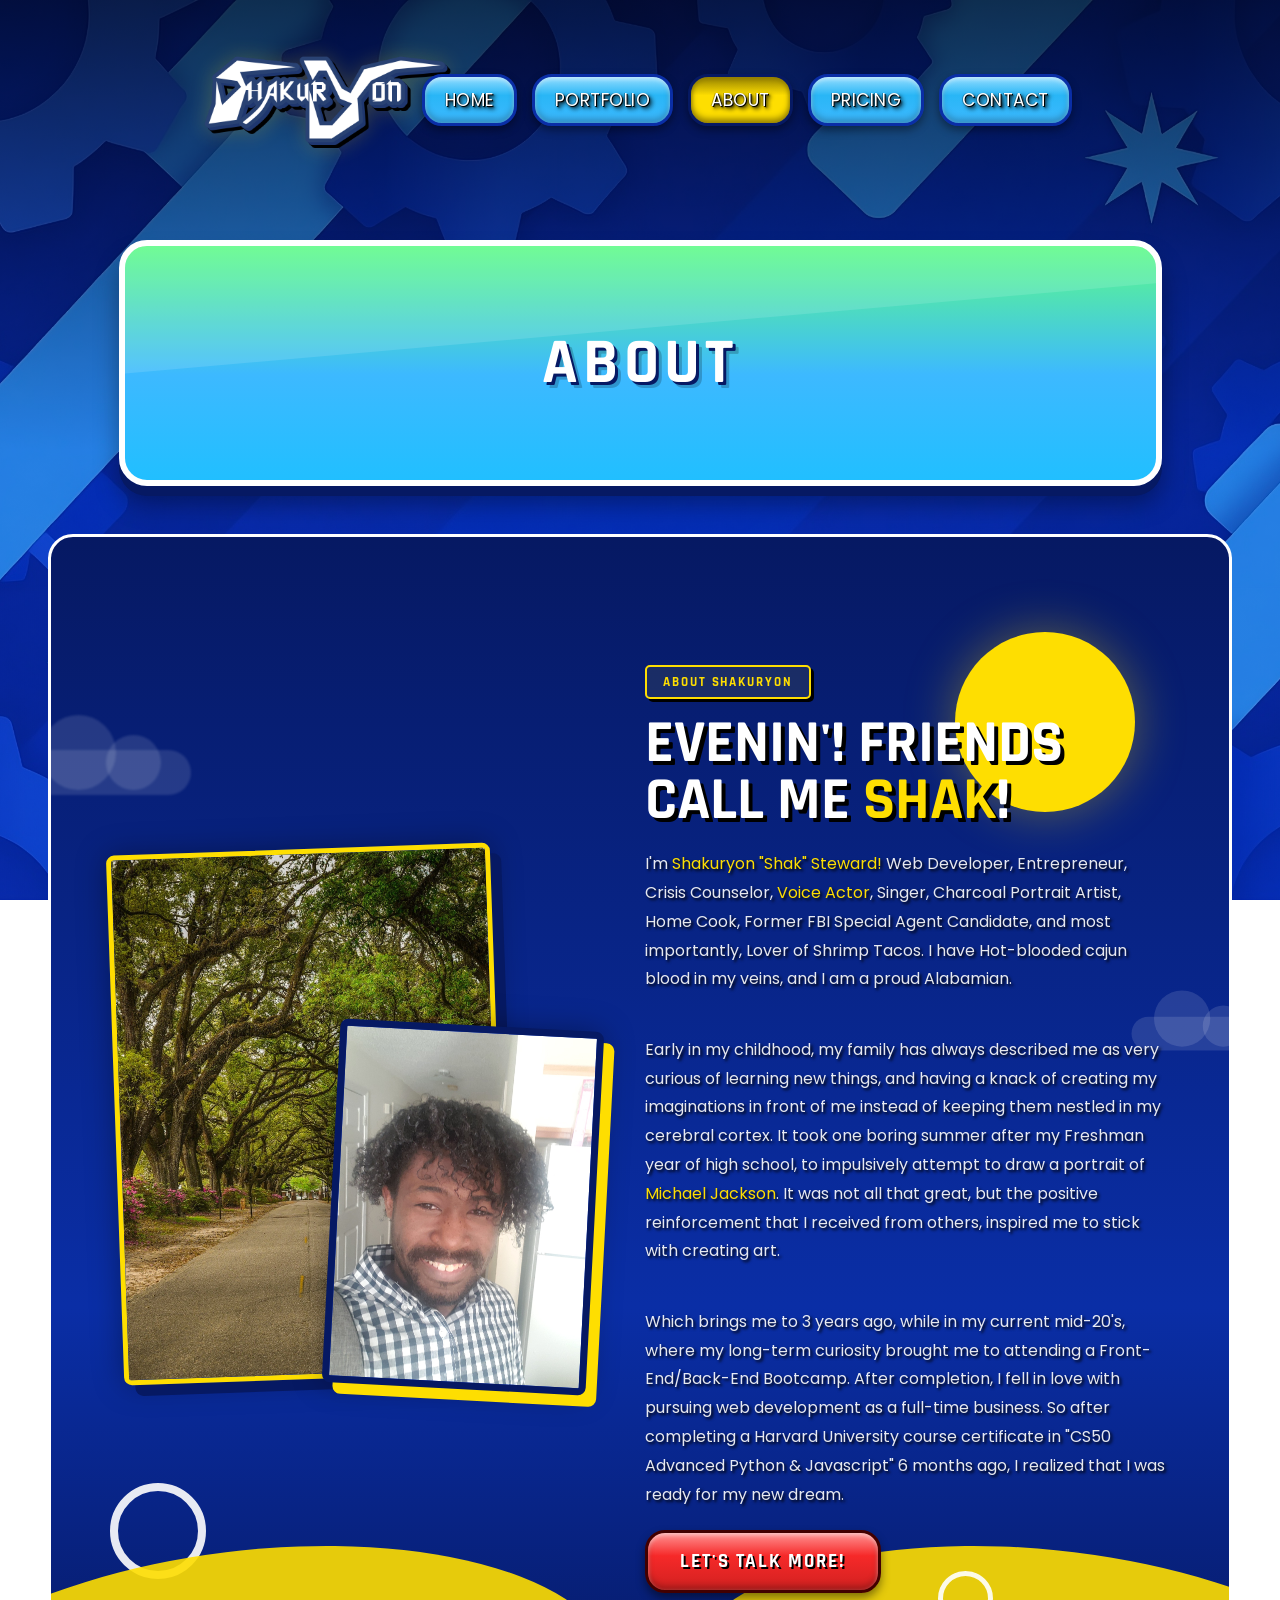
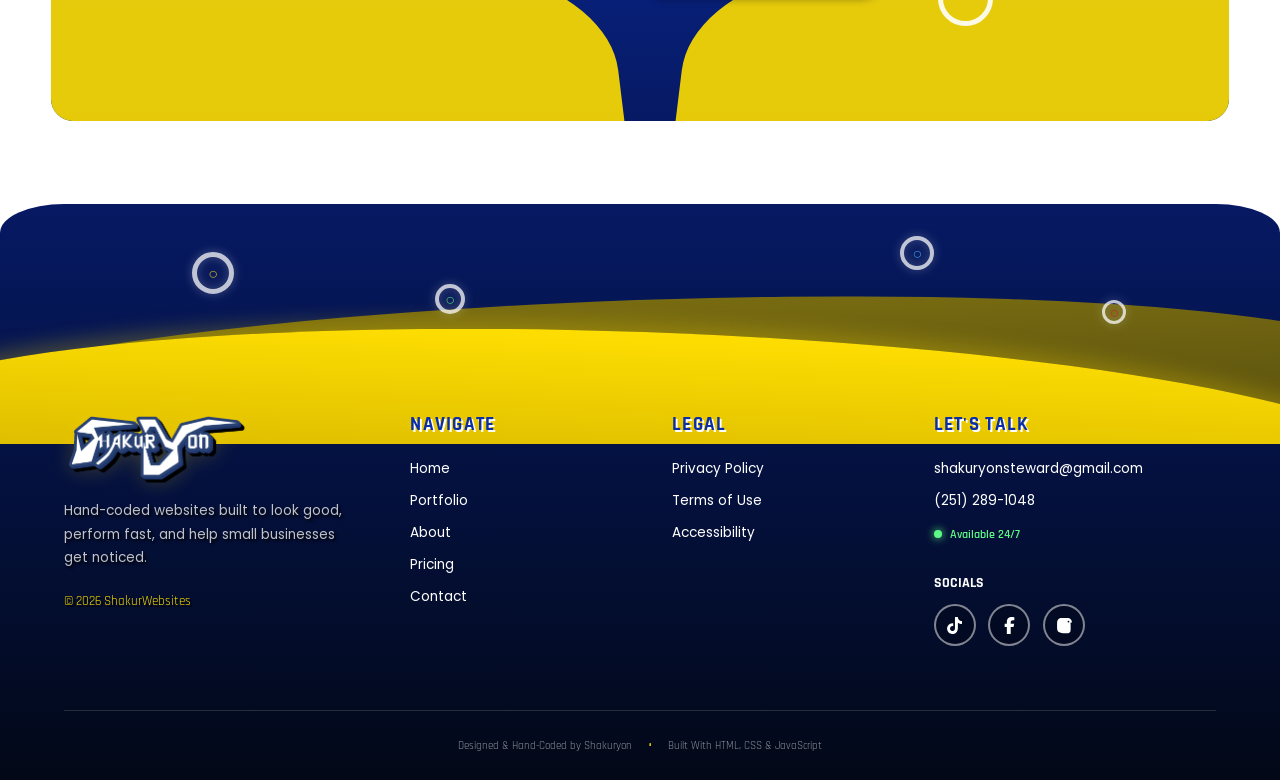
==== commit f997384e: "Last tweaks of titles and tab customs, before website merge" ====
--- a/public/about/index.html
+++ b/public/about/index.html
@@ -17,7 +17,7 @@
     <link rel="stylesheet" href="../media.css">
 
     <!-- Miscellaneous -->
-     <link rel="icon" href="./assets/s_logo.png">
+     <link rel="icon" href="../assets/s_logo.png">
 </head>
 <body>
     <div id="navbarSection">
--- a/public/styles.css
+++ b/public/styles.css
@@ -13,6 +13,7 @@
     --bg-gradientRed: #d12020c9;
 
     --accent-color: #3DB9FF;
+    --accent-dark-color: #3d6aff ;
 
     --hover-color: #fede01;
     --hover-sec-color: #948000;
@@ -63,6 +64,12 @@
 }
 
 a {text-decoration: none;}
+
+a, button {
+    cursor: url('./assets/cursors/sonkPointer.png') 8 8, pointer;
+}
+
+
 body {
     /* background-color: var(--secondary-color); */
     background: 
@@ -71,6 +78,7 @@
     background-repeat: no-repeat;
     background-attachment: fixed;
     color: var(--mono-color);
+    cursor: url('./assets/cursors/sonkCursor.png') 12 12, auto;
 }
 
 
@@ -115,6 +123,48 @@
 hr {
     width: 70%;
 }
+
+.sq-btns {
+    font-size: 0.8rem; 
+    border-radius: 5px; 
+    border: 3px solid var(--ohno-color);
+    font-family: var(--font-heading);
+    font-weight: 700; 
+    letter-spacing: 0.08rem; 
+    text-transform: uppercase;
+    color: var(--ohno-color);
+    box-shadow: 4px 4px 0 var(--ohno-color);
+    text-decoration: none;
+    cursor: url('./assets/cursors/sonkPointer.png') 8 8, pointer;
+    transition:
+        transform 0.2s ease,
+        box-shadow 0.2s ease,
+        background-color 0.2s ease,
+        color 0.2s ease;
+}
+
+.sq-btns:hover {
+    transform:
+        translate(2px, 2px);
+
+    color:
+        var(--ohno-color);
+
+    background:
+        var(--mono-color);
+
+    box-shadow:
+        2px 2px 0 var(--ohno-color);
+}
+
+.sq-btns:active {
+    transform:
+        translate(4px, 4px);
+
+    box-shadow:
+        0 0 0 var(--ohno-color);
+}
+
 /* ==== Nav-bar ==== */
 .dropdown {
     float: left;
@@ -126,7 +176,7 @@
     position: sticky;
     top: 0;
     opacity: 1;
-    z-index: 10;
+    z-index: 100;
     margin: 3rem;
 }
 
@@ -231,7 +281,7 @@
     padding: 12px 26px;
     border-radius: 20px;
     background: linear-gradient(180deg, #93ddff 0%, #29B6F6 40%, var(--accent-color) 100%);
-    cursor: pointer;
+    cursor: url('./assets/cursors/sonkPointer.png') 8 8, pointer;
     box-shadow: 
         inset 0 2px 4px rgba(255, 255, 255, 0.5),
         inset 0 -4px 6px rgba(0, 0, 0, 0.25),
@@ -356,7 +406,7 @@
 
 .Utagline {
     font-size: 1.5rem;
-    cursor: default;
+    cursor: url('./assets/cursors/sonkCursor.png') 12 12, auto;
     text-shadow:
         3px 3px 0 #000,
         0 0 20px rgba(255,255,255,.2);
@@ -377,7 +427,7 @@
     /* text-transform: uppercase; */
     animation: blinking 1.5s ease-in-out infinite;
     margin-top: 2rem;
-    cursor: default; 
+    cursor: url('./assets/cursors/sonkCursor.png') 12 12, auto;
     text-align: center;
 }
 
@@ -397,7 +447,7 @@
     justify-content: center;
     border-radius: 8px; 
     letter-spacing: 0.15rem;
-    cursor: pointer; 
+    cursor: url('./assets/cursors/sonkPointer.png') 8 8, pointer;
     transition: all 0.225s ease-in-out;
     clip-path: polygon(
         5% 0%, 
@@ -568,7 +618,7 @@
 
 .services-text span {
     color: var(--hover-color);
-    cursor: help;
+    cursor: url('./assets/cursors/sonkHelp.png') 12 12, help;
     transition: color 0.3s ease-in-out;
 }
 
@@ -2414,7 +2464,7 @@
     display: flex;
     flex-direction: column;
 
-    flex: 1.4;
+    flex: 1;
 
     gap: 1rem;
 
@@ -3124,6 +3174,10 @@
 
 }
 
+.contact-icon {
+    cursor: url('./assets/cursors/sonkCursor.png') 12 12, auto;
+}
+
 
 /* ==== Availability ==== */
 
@@ -3437,72 +3491,15 @@
 /* ======================================= */
 
 .contact-submit {
-
-    display: flex;
-
+    display: flex;
     align-items: center;
     justify-content: center;
-
     gap: 0.8rem;
-
     width: 100%;
-
     margin-top: 0.5rem;
-
     padding: 1rem 1.5rem;
-
-    border: 3px solid var(--ohno-color);
-
-    border-radius: 6px;
-
-    cursor: pointer;
-
-    font-family: var(--font-heading);
-
-    font-size: 1rem;
-    font-weight: 700;
-
-    letter-spacing: 0.08rem;
-
-    text-transform: uppercase;
-
-    color: var(--ohno-color);
-
     background:
         var(--hover-color);
-
-    box-shadow:
-        4px 4px 0 var(--ohno-color);
-
-    transition:
-        transform 0.2s ease,
-        box-shadow 0.2s ease,
-        background-color 0.2s ease;
-
-}
-
-
-.contact-submit:hover {
-
-    background:
-        #fff36b;
-
-    transform:
-        translate(2px, 2px);
-
-    box-shadow:
-        2px 2px 0 var(--ohno-color);
-
-}
-
-
-.contact-submit:active {
-
-    transform:
-        translate(4px, 4px);
-
-    box-shadow:
-        0 0 0 var(--ohno-color);
 
 }
 
@@ -3863,7 +3860,7 @@
 
 .about-text span a, .about-text span {
     color: var(--hover-color);
-    cursor: pointer;
+    cursor: url('./assets/cursors/sonkPointer.png') 8 8, pointer;
     transition: color 0.3s ease-in-out;
 }
 
@@ -3871,9 +3868,7 @@
     color: var(--tertiary-theme-color)
 }
 
-.about-text span:hover {
-    cursor: default;
-}
+
 
 
 /* =======================================
@@ -5822,3 +5817,514 @@
  
 
 }
+
+/* ======================================= */
+/* ==== PORTFOLIO SECTION ==== */
+/* ======================================= */
+
+#portfolioSection {
+    position: relative;
+    display: flex;
+    justify-content: center;
+    width: 100%;
+    padding: 9rem 0;
+    overflow: hidden;
+}
+
+
+/* ======================================= */
+/* ==== PORTFOLIO CONTAINER ==== */
+/* ======================================= */
+
+.portfolio-container {
+    position: relative;
+    z-index: 5;
+    display: flex;
+    flex-direction: column;
+    width: 90%;
+    max-width: 1200px;
+    margin: 0 auto;
+}
+
+
+/* ======================================= */
+/* ==== PORTFOLIO CONTENT ==== */
+/* ======================================= */
+
+.portfolio-content {
+    display: flex;
+    align-items: flex-end;
+    justify-content: space-between;
+    gap: 5rem;
+    margin-bottom: 5rem;
+}
+
+.portfolio-heading {
+    display: flex;
+    flex-direction: column;
+    align-items: flex-start;
+}
+
+
+/* ==== TOPPER ==== */
+
+.portfolio-topper {
+    width: fit-content;
+    margin-bottom: 1rem;
+    padding: 0.45rem 1rem;
+
+    border: 2px solid var(--hover-color);
+    border-radius: 5px;
+
+    font-family: var(--font-heading);
+    font-size: 0.8rem;
+    font-weight: 700;
+    letter-spacing: 0.12rem;
+    text-transform: uppercase;
+
+    color: var(--hover-color);
+
+    background:
+        rgba(254,222,1,0.08);
+
+    box-shadow:
+        3px 3px 0 var(--ohno-color);
+}
+
+
+/* ==== TITLE ==== */
+
+.portfolio-title {
+    margin: 0;
+
+    font-family: var(--font-heading);
+    font-size: 4.8rem;
+    font-weight: 700;
+    line-height: 0.95;
+    text-transform: uppercase;
+
+    color: var(--mono-color);
+
+    text-shadow:
+        4px 4px 0 var(--ohno-color);
+}
+
+.portfolio-title span {
+    color: var(--hover-color);
+}
+
+
+/* ==== DESCRIPTION ==== */
+
+.portfolio-text {
+    max-width: 500px;
+    margin: 0;
+
+    font-family: var(--font-body);
+    font-size: 0.95rem;
+    line-height: 1.8;
+
+    color: var(--mono-color);
+
+    text-shadow:
+        2px 2px 3px #000;
+}
+
+
+/* ======================================= */
+/* ==== PORTFOLIO CARD GROUP ==== */
+/* ======================================= */
+
+.portfolio-card-group {
+    display: flex;
+    flex-direction: column;
+    gap: 4rem;
+}
+
+
+/* ======================================= */
+/* ==== PORTFOLIO CARD ==== */
+/* ======================================= */
+
+.portfolio-card {
+    position: relative;
+    display: flex;
+    flex: 1 1 100%;
+    width: 100%;
+
+    overflow: hidden;
+
+    border: 3px solid var(--portfolio-accent);
+    border-radius: 12px;
+
+    background:
+        linear-gradient(
+            135deg,
+            var(--portfolio-bg-start),
+            var(--portfolio-bg-end)
+        );
+
+    box-shadow:
+        8px 8px 0 var(--ohno-color),
+        0 0 30px var(--portfolio-glow);
+
+    transition:
+        transform 0.35s ease,
+        box-shadow 0.35s ease;
+}
+
+.portfolio-card:hover {
+    transform:
+        translateY(-6px);
+
+    box-shadow:
+        11px 13px 0 var(--ohno-color),
+        0 0 40px var(--portfolio-glow);
+}
+
+
+/* ======================================= */
+/* ==== CARD LINK ==== */
+/* ======================================= */
+
+.portfolio-card-inner {
+    display: flex;
+    align-items: stretch;
+    width: 100%;
+}
+
+/* ======================================= */
+/* ==== CARD VISUAL ==== */
+/* ======================================= */
+
+.portfolio-card-visual {
+    position: relative;
+    display: flex;
+    align-items: center;
+    justify-content: center;
+
+    flex: 1 1 52%;
+    min-height: 330px;
+
+    padding: 2.5rem;
+
+    overflow: hidden;
+
+    border-right: 2px solid var(--portfolio-accent);
+
+    background:
+        linear-gradient(
+            145deg,
+            var(--portfolio-visual-start),
+            var(--portfolio-visual-end)
+        );
+}
+
+
+/* ======================================= */
+/* ==== CARD LABEL ==== */
+/* ======================================= */
+
+.portfolio-card-label {
+    position: absolute;
+    top: 1.25rem;
+    left: 1.5rem;
+    z-index: 4;
+
+    padding: 0.35rem 0.7rem;
+
+    border: 2px solid var(--portfolio-accent);
+
+    font-family: var(--font-heading);
+    font-size: 0.65rem;
+    font-weight: 700;
+    letter-spacing: 0.1rem;
+
+    color: var(--portfolio-accent);
+
+    background:
+        rgba(0,0,0,0.3);
+
+    box-shadow:
+        3px 3px 0 var(--ohno-color);
+}
+
+
+/* ======================================= */
+/* ==== DECORATIVE RING ==== */
+/* ======================================= */
+
+.portfolio-card-ring {
+    position: absolute;
+    right: -70px;
+    bottom: -100px;
+
+    width: 280px;
+    height: 280px;
+
+    border: 10px solid var(--portfolio-accent);
+    border-radius: 50%;
+
+    opacity: 0.2;
+}
+
+.portfolio-card-ring span {
+    position: absolute;
+
+    top: 35px;
+    left: 35px;
+
+    width: 190px;
+    height: 190px;
+
+    border: 5px solid var(--portfolio-accent);
+    border-radius: 50%;
+}
+
+
+/* ======================================= */
+/* ==== WEBSITE PREVIEW ==== */
+/* ======================================= */
+
+.portfolio-card-screen {
+    position: relative;
+    z-index: 3;
+
+    width: 90%;
+    height: 250px;
+
+    overflow: hidden;
+
+    border: 4px solid var(--ohno-color);
+    border-radius: 7px;
+
+    background:
+        var(--ohno-color);
+
+    box-shadow:
+        7px 7px 0 var(--portfolio-accent);
+
+    transform:
+        rotate(-2deg);
+
+    transition:
+        transform 0.4s ease,
+        box-shadow 0.4s ease;
+}
+
+.portfolio-card:nth-child(even) .portfolio-card-screen{
+    transform: rotate(2deg)
+}
+
+.portfolio-card:hover .portfolio-card-screen {
+    transform:
+        rotate(0deg)
+        translateY(-5px);
+
+    box-shadow:
+        9px 9px 0 var(--portfolio-accent);
+}
+
+.portfolio-card-screen img {
+    display: block;
+
+    width: 100%;
+    height: 100%;
+
+    object-fit: cover;
+
+    transition:
+        transform 0.5s ease;
+}
+
+.portfolio-card:hover .portfolio-card-screen img {
+    transform:
+        scale(1.04);
+}
+
+
+/* ======================================= */
+/* ==== CARD CONTENT ==== */
+/* ======================================= */
+
+.portfolio-card-content {
+    display: flex;
+    flex-direction: column;
+    justify-content: center;
+
+    flex: 1 1 48%;
+
+    padding: 3rem;
+}
+
+
+/* ==== CATEGORY ==== */
+
+.portfolio-card-category {
+    margin-bottom: 0.6rem;
+
+    font-family: var(--font-heading);
+    font-size: 0.75rem;
+    font-weight: 700;
+    letter-spacing: 0.12rem;
+    text-transform: uppercase;
+
+    color: var(--portfolio-accent);
+}
+
+
+/* ==== CARD TITLE ==== */
+
+.portfolio-h3 {
+    margin: 0;
+
+    font-family: var(--font-heading);
+    font-size: 2.7rem;
+    font-weight: 700;
+    line-height: 1;
+
+    text-transform: uppercase;
+
+    color: var(--mono-color);
+
+    text-shadow:
+        3px 3px 0 var(--ohno-color);
+}
+
+
+/* ==== CARD DESCRIPTION ==== */
+
+.portfolio-item-text {
+    max-width: 470px;
+    margin: 1.25rem 0 1.75rem;
+
+    font-family: var(--font-body);
+    font-size: 0.85rem;
+    line-height: 1.75;
+
+    color:
+        rgba(255,255,255,0.8);
+}
+
+/* ======================================= */
+/* ==== VISIT WEBSITE BUTTON ==== */
+/* ======================================= */
+
+.portfolio-button {
+    display: flex;
+    align-items: center;
+    justify-content: space-between;
+    width: fit-content;
+    padding: 0.75rem 1rem;
+    background:
+        var(--portfolio-accent);
+}
+
+
+/* ==== BUTTON ARROW ==== */
+
+.portfolio-button-arrow {
+    margin-left: 0.8rem;
+
+    font-size: 1.1rem;
+
+    transition:
+        transform 0.25s ease;
+}
+
+.portfolio-button:hover .portfolio-button-arrow {
+    transform:
+        translateX(5px);
+}
+
+/* ======================================= */
+/* ==== PORTFOLIO BOTTOM ==== */
+/* ======================================= */
+
+.portfolio-bottom {
+    display: flex;
+    align-items: center;
+    justify-content: center;
+    gap: 0.8rem;
+
+    margin-top: 4rem;
+    padding: 1.25rem;
+
+    border-top: 2px solid
+        rgba(255,255,255,0.12);
+}
+
+.portfolio-bottom-icon {
+    font-family: var(--font-heading);
+    font-size: 1.2rem;
+
+    color: var(--hover-color);
+
+    text-shadow:
+        2px 2px 0 var(--ohno-color);
+}
+
+.portfolio-bottom p {
+    margin: 0;
+
+    font-family: var(--font-body);
+    font-size: 0.8rem;
+
+    color:
+        rgba(255,255,255,0.65);
+}
+
+.portfolio-bottom strong {
+    color: var(--mono-color);
+}
+
+
+/* ======================================= */
+/* ==== SONIC THEME ==== */
+/* ======================================= */
+
+.sonic-card {
+    --portfolio-accent: #3DB9FF;
+    --portfolio-bg-start: #0A2EA6;
+    --portfolio-bg-end: #061963;
+
+    --portfolio-visual-start: #1245d8;
+    --portfolio-visual-end: #061963;
+
+    --portfolio-glow:
+        rgba(61,185,255,0.35);
+}
+
+
+/* ======================================= */
+/* ==== KNUCKLES THEME ==== */
+/* ======================================= */
+
+.knuckles-card {
+    --portfolio-accent: var(--tertiary-theme-color);
+    --portfolio-bg-start: #8e1010;
+    --portfolio-bg-end: var(--tertiary-dark-color);
+
+    --portfolio-visual-start: #d12120;
+    --portfolio-visual-end: #420000;
+
+    --portfolio-glow:
+        rgba(209,33,32,0.4);
+}
+
+
+/* ======================================= */
+/* ==== TAILS / PROWLER THEME ==== */
+/* ======================================= */
+
+.tails-card {
+    --portfolio-accent: var(--hover-color);
+    --portfolio-bg-start: #8f7d00;
+    --portfolio-bg-end: #332d00;
+
+    --portfolio-visual-start: #c7ad00;
+    --portfolio-visual-end: #514600;
+
+    --portfolio-glow:
+        rgba(254,222,1,0.4);
+}
--- a/public/media.css
+++ b/public/media.css
@@ -33,18 +33,16 @@
     /* ===== Hero ===== */
 
     #heroSection {
-      padding-top: 10rem;
+      padding-top: 7.5rem;
     }
     
     .hero-container {
         gap: 0rem;
     }
 
-
-
     .inner-Hframe {
         width: 580px;
-   
+        height: 350px;
     }
 
     .banner {
@@ -97,6 +95,56 @@
         gap: 2rem;
     }
 
+        /* ===== About ===== */
+
+    .aboutSection {
+        padding: 7rem 4%;
+    }
+
+    .about-container {
+        gap: 50px;
+    }
+
+    .about-image-group {
+        min-height: 560px;
+    }
+
+    .about-main-image {
+        height: 520px;
+    }
+
+    .about-profile-image {
+        height: 350px;
+    }
+
+    .about-title {
+        font-size: 60px;
+    }
+
+    /* ===== Contact ===== */
+
+    .contact-container {
+        gap: 4rem;
+        width: 92%;
+    }
+
+    .contact-content {
+        max-width: 500px;
+    }
+
+    .contact-title {
+        font-size: 4.3rem;
+    }
+
+    .contact-text {
+        font-size: 0.95rem;
+    }
+
+    .contact-form {
+        max-width: 530px;
+        padding: 2.25rem;
+    }
+
 }
 
 
@@ -106,10 +154,8 @@
 
 @media screen and (max-width: 1200px) {
 
-    * {
-        outline: 2px solid red;
-    }
     /* ===== Navigation ===== */
+    
 
     .navbar-container {
         justify-content: space-around;
@@ -138,18 +184,19 @@
 
     /* ===== Hero ===== */
 
-    #heroSection {
-        padding-top: 10rem;
-    }
+
 
     .hero-container {
-        gap: 2rem;
+        gap: 0rem;
     }
     
+    .main-hero {
+        width: 45%; 
+    }
 
     .inner-Hframe {
-        width: 580px;
-        height: 380px;
+        width: 430px;
+        height: 270px;
     }
 
     .banner {
@@ -164,13 +211,15 @@
     }
 
     .Utagline {
-        font-size: 1.35rem;
+        font-size: 1rem;
         text-align: center;
     }
 
     .Ltagline {
-        font-size: 1.7rem;
+        font-size: 1.5rem;
         text-align: center;
+        overflow: hidden;
+        width: 150%; 
     }
 
 
@@ -238,6 +287,89 @@
         font-size: 3.5rem;
     }
 
+    /* ===== About ===== */
+
+    #aboutSection {
+        padding: 6rem 4%;
+        margin: 2.5rem;
+    }
+
+    .about-container {
+        gap: 35px;
+    }
+
+    .about-image-group {
+        width: 48%;
+        min-height: 500px;
+    }
+
+    .about-main-image {
+        width: 82%;
+        height: 470px;
+    }
+
+    .about-profile-image {
+        width: 55%;
+        height: 315px;
+        bottom: 10px;
+    }
+
+    .about-content {
+        width: 52%;
+    }
+
+    .about-title {
+        font-size: 52px;
+    }
+
+    .about-text {
+        font-size: 0.95rem;
+        line-height: 1.75;
+    }
+
+    .about-sun {
+        width: 150px;
+        height: 150px;
+    }
+
+    .hill-one,
+    .hill-two {
+        width: 600px;
+        height: 280px;
+    }
+
+    /* ===== Contact ===== */
+
+    #contactSection {
+        padding: 7rem 0;
+    }
+
+    .contact-container {
+        gap: 3rem;
+        width: 92%;
+    }
+
+    .contact-content {
+        max-width: 470px;
+    }
+
+    .contact-title {
+        font-size: 3.8rem;
+    }
+
+    .contact-text {
+        font-size: 0.92rem;
+        line-height: 1.75;
+    }
+
+    .contact-form {
+        max-width: 500px;
+        padding: 2rem;
+    }
+
+    .form-title {
+        font-size: 1.8rem;
+    }
 }
 
 
@@ -281,7 +413,7 @@
     /* ===== Hero ===== */
 
     #heroSection {
-        padding-top: 13rem;
+        padding-top: 9rem;
     }
 
     .hero-container {
@@ -292,7 +424,7 @@
 
     .main-hero {
         order: 1;
-        width: 100%;
+        width: 45%;
     }
 
     .Lbanner-set {
@@ -304,25 +436,28 @@
     }
 
     .inner-Hframe {
-        width: min(75vw, 650px);
-        height: auto;
-        aspect-ratio: 800 / 525;
+        width: 380px;
+        height: 280px;
     }
 
     .Utagline {
-        font-size: 1.5rem;
+        font-size: 1rem;
         margin-bottom: 1rem;
         text-align: center;
     }
 
     .Ltagline {
-        font-size: 2rem;
+        font-size: 1.5rem;
         margin-top: 1.5rem;
         text-align: center;
     }
 
     .banner {
         width: 16rem;
+    }
+    
+    .title-box {
+        padding: 0px; 
     }
 
 
@@ -448,6 +583,124 @@
         max-width: 650px;
     }
 
+        /* ===== About ===== */
+
+    #aboutSection {
+        padding: 6rem 5%;
+        margin: 2rem;
+    }
+
+    .about-container {
+        flex-direction: column;
+        align-items: center;
+        gap: 4rem;
+    }
+
+    .about-image-group {
+        width: 90%;
+        max-width: 750px;
+        min-height: 560px;
+    }
+
+    .about-content {
+        width: 90%;
+        max-width: 700px;
+        align-items: center;
+        text-align: center;
+    }
+
+    .about-title {
+        font-size: 56px;
+    }
+
+    .about-text {
+        font-size: 1rem;
+        line-height: 1.8;
+    }
+
+    .about-button {
+        align-self: center;
+    }
+
+    .about-sun {
+        width: 150px;
+        height: 150px;
+        right: 5%;
+    }
+
+    .about-cloud {
+        transform: scale(0.8);
+    }
+
+    .cloud-two {
+        right: -80px;
+    }
+
+    .hill-one,
+    .hill-two {
+        width: 600px;
+        height: 280px;
+    }
+
+    /* ===== Contact ===== */
+
+    #contactSection {
+        padding: 6rem 0;
+    }
+
+    .contact-container {
+        flex-direction: column;
+        align-items: center;
+        gap: 4rem;
+        width: 90%;
+    }
+
+    .contact-content {
+        width: 100%;
+        max-width: 700px;
+        align-items: center;
+        text-align: center;
+    }
+
+    .contact-topper {
+        align-self: center;
+    }
+
+    .contact-title {
+        font-size: 4rem;
+    }
+
+    .contact-text {
+        max-width: 650px;
+        font-size: 0.95rem;
+    }
+
+    .contact-details {
+        width: 100%;
+        max-width: 550px;
+        align-items: flex-start;
+        text-align: left;
+        display: flex; 
+        flex-direction: row; 
+        flex-wrap: wrap; 
+        justify-content: center;
+        align-items: center;
+        text-align: center;
+    }
+
+    .contact-detail {
+        flex-direction: column; 
+        flex: 1 1 auto; 
+    }
+
+    .contact-form {
+        width: 100%;
+        max-width: 650px;
+    }
+
+    .portfolio-card-inner {
+        flex-direction: column;
+}
 }
 
 
@@ -464,8 +717,12 @@
     }
 
     .left-side-container .logo {
-        width: 150px;
+        width: 180px;
         height: 60px;
+    }
+
+    .logo img {
+        width: 10rem;
     }
 
     .nav-links {
@@ -705,28 +962,88 @@
 
     #footerSection {
         margin-top: 7rem;
-        border-top-width: 20px;
+        border-radius: 0px; 
+        padding-top: 11rem;
     }
 
     .footer-container {
         height: auto;
         padding: 2rem 1rem;
         gap: 2rem;
+        display: flex; 
+        flex-direction: row;
+        flex-wrap: wrap; 
+        justify-content: center;
+    }
+    
+    .footer-brand {
+        flex: 1 1 100%;
+        max-width: none; 
+        justify-content: center;
+        display: flex; 
+        align-items: center; 
+        text-align: center;
+    }
+
+    .footer-navigation,
+    .footer-legal,
+    .footer-contact {
+        flex: 1 1 auto;
+    }
+
+    .footer-title {
+        color: var(--hover-color);
+        text-shadow: 2px 2px 0 var(--accent-dark-color);
+
+    }
+
+    .footer-navigation,
+    .footer-legal {
+        justify-content: center;
+        align-items: center;
+    }
+
+    .footer-links {
+        display: flex; 
+        align-items: center;
+    }
+
+    .footer-contact {
+        align-items: center;
+        min-width: 0px; 
+        flex: 1 1 100%;
+    }
+
+    .footer-contact-info {
+        text-align: center; 
+        align-items: center;
+        display: flex;
     }
 
     #processSection {
-        padding: 90px 6%;
+        padding: 5rem 0; 
+        margin: 0.5rem; 
+        border-width: 2px;
+        border-radius: 20px;
+    }
+
+    .process-container {
+        margin: 0 auto;
+        display: flex; 
+        justify-content: center;
+        align-items: center; 
+        flex-direction: column;
     }
 
 
     .process-content {
         flex-direction: column;
-
-        align-items: flex-start;
-
+        align-items: center;
+        text-align: center;
+        justify-content: center;
         gap: 30px;
-
         margin-bottom: 50px;
+        width: 90%;
     }
 
 
@@ -735,6 +1052,12 @@
         width: 100%;
     }
 
+    .process-text {
+        margin: 1rem 0; 
+        font-size: 0.9rem; 
+        line-height: 1.7;
+    }
+
 
     .process-card-group {
         flex-direction: column;
@@ -742,10 +1065,14 @@
         gap: 25px;
     }
 
+    .process-title {
+        font-size: 44px; 
+    }
+
 
     .process-card {
         min-height: auto;
-
+        margin: 0rem 2rem; 
         padding: 30px 25px;
     }
 
@@ -756,12 +1083,204 @@
 
 
     .process-bottom {
-        align-items: flex-start;
-
-        justify-content: flex-start;
-    }
-
-
+        align-items: center;
+        justify-content: center;
+        margin: 3rem 1rem 0 1rem;
+    }
+
+        /* ===== About ===== */
+
+    #aboutSection {
+        padding: 5rem 0;
+        margin: 1.5rem;
+        border-width: 2px;
+        border-radius: 20px;
+    }
+
+    .about-container {
+        width: 100%;
+        gap: 3rem;
+    }
+
+    .about-image-group {
+        width: 92%;
+        min-height: 470px;
+    }
+
+    .about-main-image {
+        width: 82%;
+        height: 430px;
+        border-width: 4px;
+    }
+
+    .about-profile-image {
+        width: 52%;
+        height: 280px;
+        border-width: 5px;
+        bottom: 0;
+    }
+
+    .about-content {
+        width: 90%;
+    }
+
+    .about-title {
+        font-size: 44px;
+        line-height: 0.98;
+    }
+
+    .about-text {
+        margin: 1rem 0;
+        font-size: 0.9rem;
+        line-height: 1.7;
+    }
+
+    .about-sun {
+        width: 110px;
+        height: 110px;
+        top: 5%;
+        right: 3%;
+    }
+
+    .about-cloud {
+        width: 140px;
+        height: 38px;
+    }
+
+    .cloud-one {
+        left: -60px;
+    }
+
+    .cloud-two {
+        right: -70px;
+    }
+
+    .hill-one,
+    .hill-two {
+        width: 450px;
+        height: 220px;
+        bottom: -120px;
+    }
+
+    .about-background::before {
+        width: 55px;
+        height: 55px;
+        border-width: 6px;
+    }
+
+    .about-background::after {
+        width: 35px;
+        height: 35px;
+        border-width: 4px;
+    }
+
+    /* ===== Contact ===== */
+
+    #contactSection {
+        padding: 5rem 0;
+    }
+
+    .contact-container {
+        width: 88%;
+        gap: 3rem;
+    }
+
+    .contact-content {
+        max-width: 600px;
+    }
+
+    .contact-title {
+        font-size: 3.2rem;
+        line-height: 0.98;
+    }
+
+    .contact-text {
+        margin: 1.5rem 0;
+        font-size: 0.88rem;
+        line-height: 1.7;
+    }
+
+    .contact-details {
+        gap: 1rem;
+        max-width: 500px;
+    }
+
+    .contact-detail {
+        gap: 0.85rem;
+    }
+
+    .contact-icon {
+        width: 44px;
+        height: 44px;
+        font-size: 1.15rem;
+    }
+
+    .contact-detail-content a,
+    .contact-availability {
+        font-size: 0.84rem;
+    }
+
+    .contact-label {
+        font-size: 0.7rem;
+    }
+
+    .contact-tag {
+        margin-top: 2rem;
+    }
+
+    .contact-form {
+        width: 100%;
+        max-width: 600px;
+        padding: 1.75rem;
+        gap: 1rem;
+    }
+
+    .form-title {
+        font-size: 1.7rem;
+    }
+
+    .contact-label-form {
+        font-size: 0.8rem;
+    }
+
+    .contact-input {
+        padding: 0.8rem 0.9rem;
+        font-size: 0.82rem;
+    }
+
+    .contact-textarea {
+        min-height: 120px;
+    }
+
+    .contact-submit {
+        padding: 0.9rem 1.25rem;
+        font-size: 0.9rem;
+    }
+
+    #portfolioSection {
+        padding-top: 4rem;
+    }
+    .portfolio-container {
+        display: flex; 
+        flex-direction: column;
+        justify-content: center;
+        align-items: center;
+        margin: 0 auto;
+    }
+
+    .portfolio-content {
+        flex-direction: column;
+        display: flex; 
+        text-align: center;
+        justify-content: center;
+        gap: 20px; 
+        align-items: center;;
+    }
+
+    .portfolio-heading {
+        align-items: center;
+        justify-content: center;;
+    }
 }
 
 
@@ -1030,11 +1549,18 @@
 
     /* ===== Footer ===== */
 
+
+    #footerSection {
+        justify-content: center;
+    }
+
     .footer-container {
-        flex-direction: column;
+        flex-direction: row;
         height: auto;
         padding: 2rem 1rem;
         gap: 1.5rem;
+        text-align: center;
+
     }
 
     .copyright {
@@ -1058,6 +1584,201 @@
         width: 25px;
         height: 25px;
     }
+
+        /* ===== About ===== */
+
+    #aboutSection {
+        padding: 4rem 0;
+        margin: 1rem;
+        border-radius: 16px;
+    }
+
+    .about-container {
+        gap: 2.5rem;
+    }
+
+    .about-image-group {
+        width: 94%;
+        min-height: 380px;
+    }
+
+    .about-main-image {
+        width: 84%;
+        height: 350px;
+        border-width: 4px;
+        box-shadow:
+            7px 7px 0 var(--dark-theme-color),
+            0 0 20px rgba(0, 0, 0, 0.35);
+    }
+
+    .about-profile-image {
+        width: 53%;
+        height: 220px;
+        border-width: 4px;
+        box-shadow:
+            7px 7px 0 var(--hover-color),
+            0 0 20px rgba(0, 0, 0, 0.35);
+    }
+
+    .about-content {
+        width: 90%;
+    }
+
+    .about-title {
+        font-size: 34px;
+        line-height: 1;
+    }
+
+    .about-text {
+        font-size: 0.82rem;
+        line-height: 1.65;
+    }
+
+    .about-button {
+        font-size: 0.85rem;
+    }
+
+    .about-sun {
+        width: 80px;
+        height: 80px;
+        top: 4%;
+        right: 2%;
+    }
+
+    .about-cloud {
+        width: 110px;
+        height: 30px;
+    }
+
+    .cloud-one {
+        top: 15%;
+        left: -55px;
+    }
+
+    .cloud-two {
+        top: 42%;
+        right: -60px;
+    }
+
+    .hill-one,
+    .hill-two {
+        width: 350px;
+        height: 170px;
+        bottom: -90px;
+    }
+
+    .about-background::before {
+        width: 42px;
+        height: 42px;
+        border-width: 5px;
+    }
+
+    .about-background::after {
+        width: 28px;
+        height: 28px;
+        border-width: 4px;
+    }
+
+    /* ===== Contact ===== */
+
+    #contactSection {
+        padding: 4rem 0;
+    }
+
+    .contact-container {
+        width: 90%;
+        gap: 2.5rem;
+    }
+
+    .contact-title {
+        font-size: 2.55rem;
+        line-height: 1;
+    }
+
+    .contact-text {
+        margin: 1.25rem 0;
+        font-size: 0.8rem;
+        line-height: 1.65;
+    }
+
+    .contact-details {
+        gap: 0.9rem;
+    }
+
+    .contact-detail {
+        gap: 0.75rem;
+        flex: 1 1 calc(50% - 0.75rem);
+    }
+
+    .contact-icon {
+        width: 40px;
+        height: 40px;
+        font-size: 1rem;
+        border-width: 2px;
+    }
+
+    .contact-detail-content a,
+    .contact-availability {
+        font-size: 0.78rem;
+    }
+
+    .contact-label {
+        font-size: 0.65rem;
+    }
+
+    .contact-tag {
+        margin-top: 1.5rem;
+        padding: 0.5rem 0.75rem;
+        font-size: 0.62rem;
+    }
+
+    .contact-form {
+        width: 100%;
+        padding: 1.35rem;
+        border-width: 2px;
+        border-radius: 9px;
+        box-shadow:
+            6px 6px 0 var(--ohno-color),
+            0 0 25px rgba(0,0,0,0.3);
+    }
+
+    .form-header {
+        gap: 0.2rem;
+    }
+
+    .form-topper {
+        font-size: 0.68rem;
+    }
+
+    .form-title {
+        font-size: 1.45rem;
+    }
+
+    .contact-label-form {
+        font-size: 0.75rem;
+        gap: 0.35rem;
+    }
+
+    .contact-input {
+        padding: 0.75rem 0.8rem;
+        font-size: 0.78rem;
+    }
+
+    .contact-textarea {
+        min-height: 110px;
+    }
+
+    .contact-submit {
+        padding: 0.85rem 1rem;
+        font-size: 0.82rem;
+        box-shadow:
+            3px 3px 0 var(--ohno-color);
+    }
+
+    .kofi-button {
+        flex: 1 1 100%;
+    }
+
 
 }
 
@@ -1168,6 +1889,7 @@
 
     .pricing-card {
         padding: 1.5rem 1rem;
+        width: auto;
     }
 
     .pricing-package h3 {
@@ -1186,6 +1908,123 @@
         font-size: 0.7rem;
     }
 
+        /* ===== About ===== */
+
+    #aboutSection {
+        padding: 3.5rem 0;
+        margin: 0.75rem;
+    }
+
+    .about-container {
+        gap: 2rem;
+    }
+
+    .about-image-group {
+        width: 96%;
+        min-height: 315px;
+    }
+
+    .about-main-image {
+        width: 86%;
+        height: 290px;
+    }
+
+    .about-profile-image {
+        width: 54%;
+        height: 180px;
+    }
+
+    .about-title {
+        font-size: 28px;
+    }
+
+    .about-text {
+        font-size: 0.76rem;
+        line-height: 1.6;
+    }
+
+    .about-sun {
+        width: 65px;
+        height: 65px;
+    }
+
+    .about-cloud {
+        width: 90px;
+        height: 25px;
+    }
+
+    .hill-one,
+    .hill-two {
+        width: 280px;
+        height: 140px;
+        bottom: -75px;
+    }
+
+    /* ===== Contact ===== */
+
+    #contactSection {
+        padding: 3.5rem 0;
+    }
+
+    .contact-container {
+        width: 92%;
+        gap: 2rem;
+    }
+
+    .contact-title {
+        font-size: 2.15rem;
+    }
+
+    .contact-text {
+        font-size: 0.75rem;
+        line-height: 1.6;
+    }
+
+    .contact-details {
+        gap: 0.8rem;
+    }
+
+    .contact-icon {
+        width: 36px;
+        height: 36px;
+        font-size: 0.9rem;
+    }
+
+    .contact-detail-content a,
+    .contact-availability {
+        font-size: 0.72rem;
+    }
+
+    .contact-label {
+        font-size: 0.6rem;
+    }
+
+    .contact-form {
+        padding: 1.1rem;
+        gap: 0.9rem;
+    }
+
+    .form-title {
+        font-size: 1.25rem;
+    }
+
+    .contact-label-form {
+        font-size: 0.7rem;
+    }
+
+    .contact-input {
+        padding: 0.7rem;
+        font-size: 0.74rem;
+    }
+
+    .contact-textarea {
+        min-height: 100px;
+    }
+
+    .contact-submit {
+        padding: 0.8rem;
+        font-size: 0.75rem;
+    }
 }
 
 
